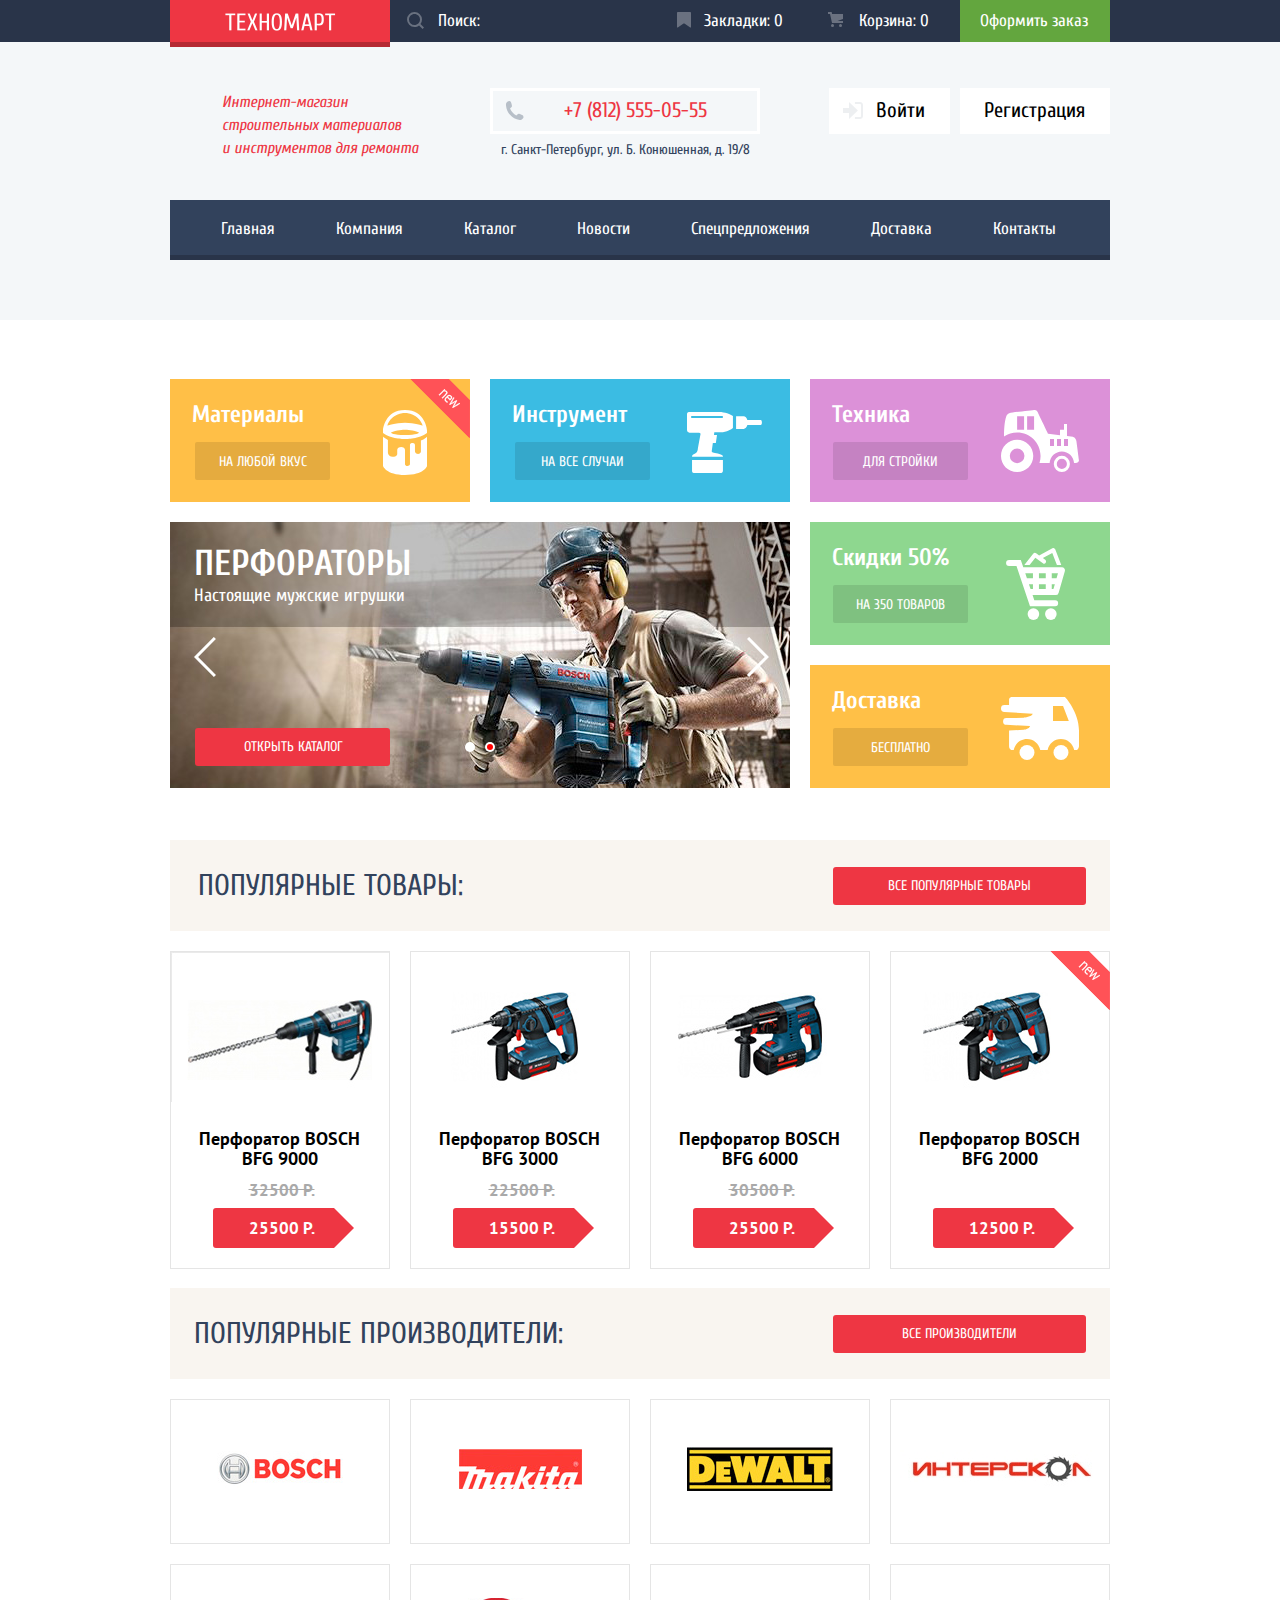
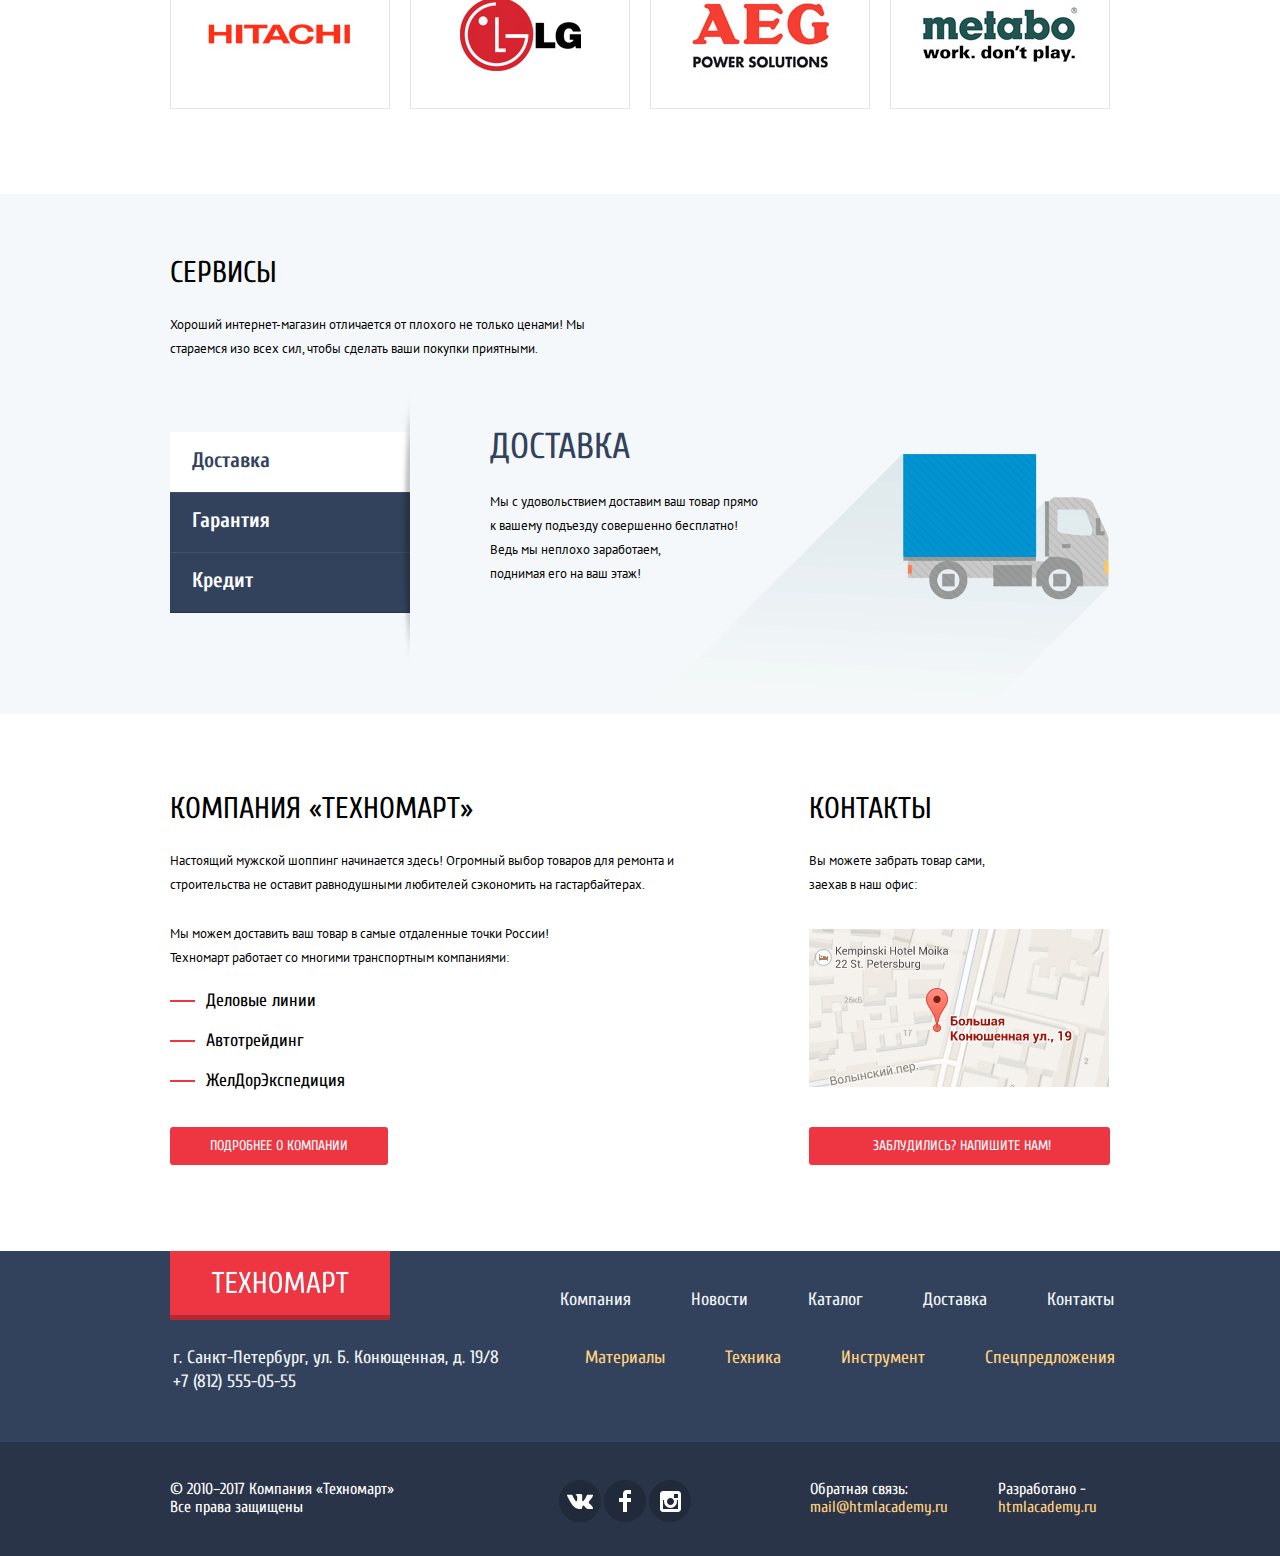
==== index.html @ 649ced9b "Правки замечаний" ====
<!DOCTYPE html>
<html lang="ru">

<head>
    <meta charset="utf-8">
    <title>HTML Academy: Техномарт</title>
    <link href="https://fonts.googleapis.com/css?family=Cuprum:400,400i,700,700i|PT+Sans:400,400i,700,700i&amp;subset=cyrillic" rel="stylesheet">
    <link href="css/normalize.css" rel="stylesheet">
    <link href="css/style.css" rel="stylesheet">
</head>

<body>
    <header class="main-header">
        <div class="control-wrapper">
            <div class="container">
                <div class="header-logo">
                    <a>
                        <img src="img/logo-main.png" width="111" height="18" alt="Логотип магазина Техномарт">
                    </a>
                </div>
                <div class="shopping-control">
                    <form class="search-form" method="get" action="https://echo.htmlacademy.ru">
                        <input type="search" name="search-items" id="search-items" value="Поиск:">
                        <label for="search-items"><span class="visually-hidden">Поиск:</span></label>
                    </form>
                    <a class="bookmarks" href="#">Закладки: <span class="bookmarks-count">0</span></a>
                    <a class="basket" href="#">Корзина: <span class="bookmarks-count">0</span></a>
                    <a class="place-order" href="#">Оформить заказ</a>
                </div>
            </div>
        </div>
        <div class="info-wrapping container">
            <div class="name-site">
                <h1>Интернет-магазин строительных материалов <br> и инструментов для ремонта</h1>
            </div>
            <div class="header-contacts">
                <span class="phone">+7 (812) 555-05-55</span>
                <span class="address">г. Санкт-Петербург, ул. Б. Конюшенная, д. 19/8</span>
            </div>
            <ul class="user-sign-out">
                <li><a class="login-link" href="#">Войти</a></li>
                <li><a class="registration-link" href="#">Регистрация</a></li>
            </ul>
        </div>
        <div class="container">
            <nav class="main-navigation">
                <ul class="main navigation-site">
                    <li><a href="#">Главная</a></li>
                    <li><a href="#">Компания</a></li>
                    <li><a href="inner.html">Каталог</a></li>
                    <li><a href="#">Новости</a></li>
                    <li><a href="#">Спецпредложения</a></li>
                    <li><a href="#">Доставка</a></li>
                    <li><a href="#">Контакты</a></li>
                </ul>

            </nav>
        </div>
    </header>
    <main>
        <div class="container">
            <section class="promo-section">
                <h2 class="visually-hidden">Разделы каталога</h2>

                <ul class="promo-list wrapping-index-0">
                    <li>
                        <ul class="promo-list wrapping-index-1">
                            <li class="promo-item">
                                <div class="flag flag-new"><span class="visually-hidden">Новинка</span></div>
                                <h3>Материалы</h3>
                                <a class="button promo-button" href="#">На любой вкус</a>
                            </li>
                            <li class="promo-item">
                                <h3>Инструмент</h3>
                                <a class="button promo-button" href="#">На все случаи</a>
                            </li>
                            <li class="slider-item">
                                <div class="slider-sign">
                                    <h3>Перфораторы</h3>
                                    <p>Настоящие мужские игрушки</p>
                                </div>
                                <button type="button" class="button-back button-back-arrow"><span class="visually-hidden">Назад</span></button>
                                <button type="button" class="button-next button-next-arrow"><span class="visually-hidden">Вперед</span></button>
                                <button type="button" class="button-back button-back-radio "><span class="visually-hidden">Назад</span></button>
                                <button type="button" class="button-next button-next-radio curent-radio"><span class="visually-hidden">Вперед</span></button>
                                <a class="button common-button" href="inner.html">Открыть каталог</a>
                            </li>
                            <li class="slider-item">
                                <div class="slider-sign">
                                    <h3>Дрели</h3>
                                    <p>Соседям на радость!</p>
                                </div>
                                <button type="button" class="button-back button-back-arrow"><span class="visually-hidden">Назад</span></button>
                                <button type="button" class="button-next button-next-arrow"><span class="visually-hidden">Вперед</span></button>
                                <button type="button" class="button-back button-back-radio curent-radio"><span class="visually-hidden">Назад</span></button>
                                <button type="button" class="button-next button-next-radio"><span class="visually-hidden">Вперед</span></button>
                                <a class="button common-button" href="inner.html">Открыть каталог</a>
                            </li>
                        </ul>
                    </li>
                    <li>
                        <ul class="promo-list wrapping-index-2">
                            <li class="promo-item">
                                <h3>Техника</h3>
                                <a class="button promo-button" href="#">Для стройки</a>
                            </li>
                            <li class="promo-item">
                                <h3>Скидки 50%</h3>
                                <a class="button promo-button" href="#">на 350 товаров</a>
                            </li>
                            <li class="promo-item">
                                <h3>Доставка</h3>
                                <a class="button promo-button" href="#">Бесплатно</a>
                            </li>
                        </ul>
                    </li>
                </ul>
            </section>
            <section class="popular-items">
                <h2 class="visually-hidden">Популярные товары:</h2>
                <div class="popular-index index-product">
                    <h2>Популярные товары:</h2>
                    <a class="button common-button" href="#">Все популярные товары</a>
                </div>
                <ul class="popular-items-list">
                    <li class="product">
                        <div class="product-image">
                            <img src="img/snippet-32961-copy-3.jpg" width="180" height="103" alt="Перфоратор BOSCH BFG 9000">
                        </div>
                        <div class="card-content">
                            <div class="product-tittle">
                                <h3>Перфоратор BOSCH BFG 9000</h3>
                            </div>
                            <div class="product-price price-old">32500 Р.</div>
                            <div class="product-price price-new">25500 Р.</div>
                        </div>
                        <div class="button-select">
                            <a class="product-button button-buy" href="#">Купить</a>
                            <a class="product-button button-bookmark" href="#">В закладки</a>
                        </div>
                    </li>
                    <li class="product">
                        <div class="product-image">
                            <img src="img/snippet-18927-copy-3.jpg" width="127" height="112" alt="Перфоратор BOSCH BFG 3000">
                        </div>
                        <div class="card-content">
                            <div class="product-tittle">
                                <h3>Перфоратор BOSCH BFG 3000</h3>
                            </div>
                            <div class="product-price price-old">22500 Р.</div>
                            <div class="product-price price-new">15500 Р.</div>
                        </div>
                        <div class="button-select">
                            <a class="product-button button-buy" href="#">Купить</a>
                            <a class="product-button button-bookmark" href="#">В закладки</a>
                        </div>
                    </li>
                    <li class="product">
                        <div class="product-image">
                            <img src="img/snippet-945-copy-2.jpg" width="144" height="128" alt="Перфоратор BOSCH BFG 6000">
                        </div>
                        <div class="card-content">
                            <div class="product-tittle">
                                <h3 class="product-tittle">Перфоратор BOSCH BFG 6000</h3>
                            </div>

                            <div class="product-price price-old">30500 Р.</div>
                            <div class="product-price price-new">25500 Р.</div>
                        </div>
                        <div class="button-select">
                            <a class="product-button button-buy" href="#">Купить</a>
                            <a class="product-button button-bookmark" href="#">В закладки</a>
                        </div>
                    </li>
                    <li class="product">
                        <div class="flag flag-new"><span class="visually-hidden">Новинка</span></div>
                        <div class="product-image">
                            <img src="img/snippet-18927-copy-2.jpg" width="127" height="112" alt="Перфоратор BOSCH BFG 2000">
                        </div>
                        <div class="card-content">
                            <div class="product-tittle">
                                <h3>Перфоратор BOSCH BFG 2000</h3>
                            </div>

                            <div class="product-price price-old"></div>
                            <div class="product-price price-new"> 12500 Р.</div>
                        </div>
                        <div class="button-select">
                            <a class="product-button button-buy" href="#">Купить</a>
                            <a class="product-button button-bookmark" href="#">В закладки</a>
                        </div>
                    </li>
                </ul>
            </section>
            <section class="popular-producers">
                <h2 class="visually-hidden">Популярные производители:</h2>
                <div class="popular-index index-producers">
                    <h2>Популярные производители:</h2>
                    <a class="button common-button" href="#">Все производители</a>
                </div>
                <ul class="popular-producers-card">
                    <li class="producers">
                        <a href="#">
                            <img src="img/bosch.jpg" width="126" height="37" alt="BOSCH">
                        </a>
                    </li>
                    <li class="producers">
                        <a href="#">
                            <img src="img/makita.jpg" width="123" height="40" alt="Makita">
                        </a>
                    </li>
                    <li class="producers">
                        <a href="#">
                            <img src="img/dewalt.jpg" width="146" height="44" alt="DeWalt">
                        </a>
                    </li>
                    <li class="producers">
                        <a href="#">
                            <img src="img/interskol.jpg" width="200" height="38" alt="интерскол">
                        </a>
                    </li>
                    <li class="producers">
                        <a href="#">
                            <img src="img/hitachi.jpg" width="169" height="31" alt="HITACHI">
                        </a>
                    </li>
                    <li class="producers">
                        <a href="#">
                            <img src="img/lg.jpg" width="121" height="73" alt="LG">
                        </a>
                    </li>
                    <li class="producers">
                        <a href="#">
                            <img src="img/aeg.jpg" width="151" height="96" alt="AEG">
                        </a>
                    </li>
                    <li class="producers">
                        <a href="#">
                            <img src="img/metabo.jpg" width="204" height="69" alt="Metabo">
                        </a>
                    </li>
                </ul>
            </section>
        </div>

        <section class="service">
            <div class="container">
                <div class="service-wrapper">
                    <h2>СЕРВИСЫ</h2>
                    <p>Хороший интернет-магазин отличается от плохого не только ценами! Мы стараемся изо всех сил, чтобы сделать ваши покупки приятными.</p>
                </div>
                <div class="slider-service">
                    <div class="slider-button">
                        <button type="button" class="button-service active-button">Доставка</button>
                        <button type="button" class="button-service">Гарантия</button>
                        <button type="button" class="button-service">Кредит</button>
                    </div>
                    <ul class="slider-list">
                        <li>
                            <div class="slider-list-info">
                                <h3>Доставка</h3>
                                <p>Мы с удовольствием доставим ваш товар прямо <br> к вашему подъезду совершенно бесплатно! Ведь мы неплохо заработаем,<br> поднимая его на ваш этаж!</p>
                            </div>
                        </li>
                        <li>
                            <div class="slider-list-info">
                                <h3>Гарантия</h3>
                                <p>Если купленный у нас товар поломается или заискрит,<br> а также в случае пожара, спровоцированного его возгаранием, вы всегда можете быть уверены в нашей гарантии. Мы обменяем сгоревший товар на новый. <br>Дом уж восстановите
                                    как-нибудь сами.
                                </p>
                            </div>
                        </li>
                        <li>
                            <div class="slider-list-info">
                                <h3>Кредит</h3>
                                <p>Залезть в долговую яму стало проще!<br> Кредитные консультанты придут вам на помощь.</p>
                                <button type="button" class="button-submit">Отправить заявку</button>
                            </div>
                        </li>
                    </ul>
                </div>
            </div>
        </section>

        <section class="information">
            <div class="container">
                <div class="about-us">
                    <h2>КОМПАНИЯ «Техномарт»</h2>
                    <p>Настоящий мужской шоппинг начинается здесь! Огромный выбор товаров для ремонта и строительства не оставит равнодушными любителей сэкономить на гастарбайтерах.
                        <p>Мы можем доставить ваш товар в самые отдаленные точки России!</p>
                        <p>Техномарт работает со многими транспортным компаниями:</p>
                        <ul>
                            <li>Деловые линии</li>
                            <li>Автотрейдинг</li>
                            <li>ЖелДорЭкспедиция</li>
                        </ul>
                        <a class="button common-button" href="#">Подробнее о компании</a>
                </div>
                <div class="contacts">
                    <h2>КОНТАКТЫ</h2>
                    <p>Вы можете забрать товар сами, заехав в наш офис:
                    </p>
                    <div class="map">
                        <a class="button-map" href="https://yandex.ru/map-widget/v1/-/CBue7DSJ1C">
                            <img src="img/map.jpg" width="300" height="158" alt="Карта с офисом по адресу  ул. Б. Конющенная, д.19/8">
                        </a>
                    </div>
                    <a class="button common-button find-us" href="writeus.html">Заблудились? Напишите нам!</a>
                </div>
            </div>
        </section>
    </main>
    <footer>
        <div class="footer-up">
            <div class="container">
                <div class="footer-logo">
                    <img src="img/logo-footer.png" width="138" height="23" alt="Логотип магазина Техномарт">
                </div>
                <div class="footer-contacts">
                    <p>г. Санкт-Петербург, ул. Б. Конющенная, д. 19/8 </p>
                    <p> +7 (812) 555-05-55</p>
                </div>
                <nav class="footer-navigation">
                    <ul class="site-nav">
                        <li><a href="#">Компания</a></li>
                        <li><a href="#">Новости</a></li>
                        <li><a href="inner.html">Каталог</a></li>
                        <li><a href="#">Доставка</a></li>
                        <li><a href="#">Контакты</a></li>
                    </ul>
                    <ul class="catalog-nav">
                        <li><a href="#">Материалы</a></li>
                        <li><a href="#">Техника</a></li>
                        <li><a href="#">Инструмент</a></li>
                        <li><a href="#">Спецпредложения</a></li>
                    </ul>
                </nav>
            </div>
        </div>
        <div class="footer-down">
            <div class="container">
                <div class="footer-copyright">
                    <p>© 2010–2017 Компания «Техномарт»</p>
                    <p> Все права защищены</p>
                </div>
                <div class="footer-social">
                    <ul>
                        <li><a class="social-button" href="#"><span class="visually-hidden">Вконтакте</span>
                          <svg xmlns="http://www.w3.org/2000/svg" width="26" height="15"><path fill="#FFF" d="M16.138 11.51c.956-.309 2.18 2.04 3.483 2.939.978.681 1.727.534 1.727.534l3.473-.05s1.815-.112.957-1.554c-.071-.12-.503-1.069-2.585-3.022-2.177-2.043-1.882-1.712.739-5.244 1.597-2.153 2.236-3.468 2.036-4.028-.192-.539-1.365-.399-1.365-.399L20.69.713c-.381.001-.704.119-.851.515-.003.004-.621 1.666-1.445 3.079-1.741 2.989-2.436 3.148-2.724 2.961-.661-.433-.494-1.737-.494-2.664 0-2.897.432-4.105-.846-4.417-.427-.104-.739-.172-1.828-.182-1.392-.021-2.574 0-3.244.329-.445.223-.786.712-.579.74.26.035.843.16 1.155.586.401.552.389 1.789.389 1.789s.229 3.411-.54 3.834c-.528.29-1.25-.302-2.803-3.016-.793-1.388-1.392-2.922-1.392-2.922s-.116-.285-.326-.441c-.25-.185-.6-.244-.6-.244L.848.684S.29.7.085.946c-.182.218-.015.668-.015.668s2.909 6.881 6.203 10.347c3.02 3.182 6.452 2.971 6.452 2.971h1.555s.469-.054.709-.312c.224-.24.214-.691.214-.691s-.031-2.109.935-2.419z"/></svg>
                        </a></li>
                        <li><a class="social-button" href="#"><span class="visually-hidden">Фейсбук</span>
                          <svg xmlns="http://www.w3.org/2000/svg" width="12" height="22"><path fill="#FFF" d="M12 4V0H8a4 4 0 0 0-4 4v4H0v4h4v10h4V12h4V8H8V4h4z"/></svg>
                        </a></li>
                        <li><a class="social-button" href="#"><span class="visually-hidden">Инстаграм</span>
                          <svg xmlns="http://www.w3.org/2000/svg" width="21" height="21"><path fill="#FFF" d="M18 0H3C1.35 0 0 1.35 0 3v15c0 1.65 1.35 3 3 3h15c1.65 0 3-1.35 3-3V3c0-1.65-1.35-3-3-3zm-7.5 7c1.93 0 3.5 1.57 3.5 3.5S12.43 14 10.5 14 7 12.43 7 10.5 8.57 7 10.5 7zM18 18H3V9h1.181A6.504 6.504 0 0 0 4 10.5a6.5 6.5 0 1 0 13 0 6.45 6.45 0 0 0-.181-1.5H18v9zm0-11h-4V3h4v4z"/></svg>
                        </a></li>
                    </ul>
                </div>
                <p class="feedback">
                    <span>Обратная связь:</span>
                    <a class="link" href="">mail@htmlacademy.ru</a>
                </p>
                <p class="author">
                    <span>Разработано - </span>
                    <a class="link" href="https://htmlacademy.ru/intensive/htmlcss">htmlacademy.ru</a>
                </p>
            </div>
        </div>
    </footer>
    <section class="modal modal-writeus">
        <div class="form-container">
            <h2 class="visually-hidden">Форма для обратной связи</h2>
            <form action="https://echo.htmlacademy.ru" method="get" class="feedback-form">
                <div class="feedback-item-input">
                    <label for="username">Ваше имя:</label>
                    <input type="text" class="username" id="username" name="name" placeholder="Имя Фамилия" required>
                </div>
                <div class="feedback-item">
                    <label for="email">Ваш e-mail</label>
                    <input type="email" class="email" id="email" name="e-mail" placeholder="email@example.com" required>
                </div>
                <div class="feedback-item-textarea">
                    <label for="letter">Текст письма</label>
                    <textarea cols="68" rows="5" class="letter" id="letter" name="feedback" placeholder="В свободной форме" required></textarea>
                </div>
                <button type="submit" class="button-submit">Отправить</button>
            </form>
        </div>

        <button class="modal-close" type="button"><span class="visually-hidden">Закрыть</span></button>
    </section>
    <section class="modal modal-map">
        <h2 class="visually-hidden">Подробная карта как до нас добраться</h2>
        <iframe src="https://yandex.ru/map-widget/v1/-/CBue7DSJ1C" width="940" height="446"></iframe>
        <!-- <img src="img/big_map.jpg" width="940" height="446" alt="Наш адрес г. Санкт-Петербург, ул. Б. Конюшенная, д. 19/8 на карте"> -->
        <button class="modal-close" type="button"><span class="visually-hidden">Закрыть</span></button>
    </section>
    <section class="modal modal-putitem">
        <div class="paragraph-wrapping">
            <h2 class="visually-hidden">Добавление товара в корзину</h2>
            <p>Товар добавлен в корзину!</p>
        </div>
        <div class="button-area">
            <a class="button common-button">Оформить заказ</a>
            <button type="button" class="return-button">Продолжить покупки</button>
        </div>
        <button class="modal-close" type="button"><span class="visually-hidden">Закрыть</span></button>
    </section>
    <script src="js/popap-script.js"></script>
</body>

</html>
---- css/style.css ----
html,
body {
    min-width: 960px;
}

body {
    font-family: "Cuprum", "PT Sans", sans-serif;
    font-weight: normal;
    margin: 0;
    padding: 0;
    text-transform: none;
    color: rgb(0, 0, 0);
    background-color: rgb(255, 255, 255);
}

a {
    text-decoration: none;
}

img {
    width: 100%;
    height: auto;
}

.visually-hidden:not(:focus):not(:active),
input[type="checkbox"].visually-hidden,
input[type="radio"].visually-hidden {
    position: absolute;
    overflow: hidden;
    clip: rect(0 0 0 0);
    width: 1px;
    height: 1px;
    margin: -1px;
    padding: 0;
    white-space: nowrap;
    border: 0;
    -webkit-clip-path: inset(100%);
    clip-path: inset(100%);
}

*,
*::before,
*::after {
    -webkit-box-sizing: inherit;
    box-sizing: inherit;
}

html {
    -webkit-box-sizing: border-box;
    box-sizing: border-box;
}

.header-logo {
    position: absolute;
    top: 0;
    left: 10px;
    display: block;
    max-width: 220px;
}

.header-logo a {
    display: block;
    padding-top: 13px;
    padding-right: 54px;
    padding-bottom: 12px;
    padding-left: 55px;
    background-color: rgb(238, 54, 67);
    -webkit-box-shadow: inset 0 -5px 0 0 rgba(0, 0, 0, 0.24);
    box-shadow: inset 0 -5px 0 0 rgba(0, 0, 0, 0.24);
}

.header-logo img {
    width: 111px;
    height: 18px;
}

.inner-page .header-logo a:hover {
    background-color: rgb(202, 44, 55);
}

.inner-page .header-logo a:active {
    background-color: rgb(186, 39, 50);
}

.main-header {
    display: -webkit-box;
    display: -ms-flexbox;
    display: flex;
    flex-direction: column;
    margin-bottom: 59px;
    background-color: rgb(244, 247, 249);
    -webkit-box-orient: vertical;
    -webkit-box-direction: normal;
    -ms-flex-direction: column;
    -webkit-box-align: center;
    -ms-flex-align: center;
    align-items: center;
}

.inner-page .main-header {
    margin-bottom: 19px;
}

.promo-button {
    font-family: Cuprum, "Segoe UI", sans-serif;
    font-size: 14px;
    font-weight: normal;
    font-style: normal;
    font-stretch: normal;
    line-height: 18px;
    display: block;
    width: 135px;
    margin-bottom: 22px;
    margin-left: 25px;
    padding-top: 11px;
    padding-bottom: 9px;
    text-align: center;
    letter-spacing: normal;
    text-transform: uppercase;
    color: rgb(255, 255, 255);
    border-radius: 2px;
    background-color: rgba(0, 0, 0, 0.1);
}

.wrapping-index-2 .promo-button {
    margin-left: 23px;
}

.promo-button:hover,
.promo-button:focus {
    background-color: rgba(0, 0, 0, 0.2);
}

.promo-button:active {
    background-color: rgba(0, 0, 0, 0.3);
}

.common-button,
.button-submit {
    font-family: Cuprum, "Segoe UI", sans-serif;
    font-size: 14px;
    font-weight: normal;
    font-style: normal;
    font-stretch: normal;
    line-height: 18px;
    display: block;
    padding: 10px 40px;
    cursor: pointer;
    text-align: center;
    letter-spacing: normal;
    text-transform: uppercase;
    color: rgb(255, 255, 255);
    border: none;
    border-radius: 3px;
    background-color: rgb(238, 54, 67);
}

.contacts .common-button {
    padding-right: 40px;
    padding-left: 45px;
}

.common-button:hover,
.common-button:focus,
.button-submit:hover,
.button-submit:focus {
    background-color: rgb(202, 44, 55);
}

.common-button:active,
.button-submit:active {
    background-color: rgb(186, 39, 50);
}

.button-select {
    position: absolute;
    z-index: 10;
    top: 0;
    left: 0;
    width: 218px;
    height: 164px;
    padding-top: 43px;
    padding-bottom: 37px;
    cursor: pointer;
    background-color: rgba(255, 255, 255, 0.9);
}

.product-button {
    font-family: Cuprum, "Segoe UI", sans-serif;
    font-size: 14px;
    font-weight: normal;
    line-height: 18px;
    display: block;
    -webkit-box-sizing: border-box;
    box-sizing: border-box;
    width: 135px;
    margin: 0 auto;
    margin-bottom: 7px;
    text-transform: uppercase;
    border-radius: 3px;
}

.button-bookmark {
    padding: 7px 0;
    color: rgb(50, 66, 92);
    border: 3px solid rgb(99, 166, 62);
    background-color: rgb(255, 255, 255);
}

.button-buy {
    position: relative;
    padding-top: 11px;
    padding-bottom: 10px;
    color: rgb(255, 255, 2555);
    background-color: rgb(99, 166, 62);
    -webkit-box-shadow: inset 0 -3px 0 rgb(54, 115, 21);
    box-shadow: inset 0 -3px 0 rgb(54, 115, 21);
}

.button-buy::after {
    position: absolute;
    top: 11px;
    left: 12px;
    width: 16px;
    height: 16px;
    content: "";
    opacity: 0.3;
    background-image: url("../img/cart-icon.svg");
    background-repeat: no-repeat;
    background-position: 0 0;
}

.button-buy:hover::after,
.button-buy:active::after {
    opacity: 1;
}

.product .button-select {
    display: none;
}

.product:hover .button-select {
    display: block;
}

.product:hover {
    border: none;
    -webkit-box-shadow: 0 10px 25px 0 rgba(41, 52, 73, 0.5);
    box-shadow: 0 10px 25px 0 rgba(41, 52, 73, 0.5);
}

.button-buy:hover {
    background-color: rgb(95, 187, 45);
}

.button-buy:active {
    border: none;
    background-color: #518534;
}

.button-bookmark:hover {
    border: 3px solid rgb(50, 66, 92);
}

.button-bookmark:active {
    opacity: 0.3;
    border: 3px solid rgb(50, 66, 92);
}

.control-wrapper {
    width: 100%;
    margin-bottom: 46px;
    background-color: rgb(41, 52, 73);
}

.container {
    -webkit-box-sizing: content-box;
    box-sizing: content-box;
    width: 940px;
    margin: 0 auto;
    padding: 0 10px;
}

.control-wrapper .container {
    position: relative;
    display: -webkit-box;
    display: -ms-flexbox;
    display: flex;
}

.shopping-control {
    font-family: Cuprum, "Segoe UI", sans-serif;
    font-size: 17px;
    font-weight: normal;
    font-style: normal;
    font-stretch: normal;
    line-height: 18px;
    display: -webkit-box;
    display: -ms-flexbox;
    display: flex;
    width: 720px;
    margin-left: 220px;
    text-align: left;
    color: rgb(255, 255, 255);
    background-color: rgb(41, 52, 73);
    -ms-flex-wrap: wrap;
    flex-wrap: wrap;
    -webkit-box-pack: end;
    -ms-flex-pack: end;
    justify-content: flex-end;
}

.search-form {
    width: 270px;
}

.search-form input[type="search"] {
    font: inherit;
    -webkit-box-sizing: border-box;
    box-sizing: border-box;
    width: 100%;
    padding-top: 12px;
    padding-right: 3px;
    padding-bottom: 12px;
    padding-left: 48px;
    color: rgb(255, 255, 255);
    border: none;
    outline: none;
    background-color: rgb(41, 52, 73);
    background-image: url("../img/icon-search.svg");
    background-repeat: no-repeat;
    background-position: 17px 12px;
}

.shopping-control a {
    display: block;
    -webkit-box-sizing: border-box;
    box-sizing: border-box;
    width: 150px;
    padding-top: 12px;
    padding-bottom: 12px;
    color: rgb(255, 255, 255);
    outline: none;
}

.bookmarks {
    position: relative;
    padding-left: 44px;
}

.bookmarks::before {
    position: absolute;
    top: 12px;
    left: 17px;
    width: 15px;
    height: 17px;
    content: "";
    opacity: 0.3;
    background-image: url("../img/icon-bookmark.svg");
    background-repeat: no-repeat;
    background-position: 0 0;
    background-color: rgb(41, 52, 73);
}

.basket {
    position: relative;
    padding-left: 49px;
}

.inner-page .basket {
    background-color: rgb(238, 54, 67);
}

.basket::before {
    position: absolute;
    top: 12px;
    left: 18px;
    width: 16px;
    height: 16px;
    content: "";
    opacity: 0.3;
    background-image: url("../img/cart-icon.svg");
    background-repeat: no-repeat;
    background-position: 0 0;
}

.bookmarks:hover::before,
.bookmarks:focus::before,
.basket:hover::before,
.basket:focus::before {
    opacity: 1;
}

.bookmarks:active::before,
.basket:active::before {
    opacity: 0.5;
}

.place-order {
    padding-left: 20px;
}

.bookmarks:hover,
.basket:hover,
.search-form input[type="search"]:hover {
    background-color: rgb(33, 42, 58);
}

input[type="search"]:hover {
    background-image: url("../img/icon-search-focus.svg");
}

.bookmarks:active,
.basket:active {
    color: rgba(255, 255, 255, 0.5);
    background-color: rgb(22, 29, 41);
}

.search-form input[type="search"]:focus {
    color: rgb(0, 0, 0);
    background-color: rgb(255, 255, 255);
    background-image: url("../img/icon-search-red.svg");
}

.place-order {
    background-color: rgb(99, 166, 62);
}

.place-order:hover,
.place-order:focus {
    background-color: rgb(95, 187, 45);
}

.place-order:active {
    color: rgba(255, 255, 255, 0.5);
    background-color: rgb(81, 133, 52);
}

.info-wrapping {
    display: -webkit-box;
    display: -ms-flexbox;
    display: flex;
    margin-bottom: 38px;
    -ms-flex-wrap: wrap;
    flex-wrap: wrap;
}

.name-site {
    width: 197px;
    margin-top: 3px;
    margin-right: 71px;
    margin-left: 52px;
}

.name-site h1 {
    font-family: Cuprum, "Segoe UI", sans-serif;
    font-size: 16px;
    font-weight: normal;
    font-style: italic;
    font-stretch: normal;
    line-height: 23px;
    margin: 0;
    text-align: left;
    letter-spacing: normal;
    color: rgb(238, 54, 67);
}

.header-contacts {
    display: -webkit-box;
    display: -ms-flexbox;
    display: flex;
    flex-direction: column;
    width: 270px;
    margin-right: 69px;
    -webkit-box-orient: vertical;
    -webkit-box-direction: normal;
    -ms-flex-direction: column;
}

.inner-page .header-contacts {
    margin-right: 51px;
}

.header-contacts .phone {
    font-family: Cuprum, "Segoe UI", sans-serif;
    font-size: 21px;
    font-weight: normal;
    font-style: normal;
    font-stretch: normal;
    line-height: 21px;
    position: relative;
    -webkit-box-sizing: border-box;
    box-sizing: border-box;
    width: 100%;
    margin-bottom: 4px;
    padding-top: 9px;
    padding-bottom: 10px;
    padding-left: 71px;
    text-align: left;
    letter-spacing: normal;
    color: rgb(238, 54, 67);
    border: solid 3px rgb(255, 255, 255);
}

.header-contacts .phone::before {
    position: absolute;
    top: 10px;
    left: 12px;
    width: 20px;
    height: 20px;
    content: "";
    background-image: url("../img/icon-phone.svg");
    background-repeat: no-repeat;
    background-position: 0 0;
}

.header-contacts .address {
    font-family: Cuprum, "Segoe UI", sans-serif;
    font-size: 14px;
    font-weight: normal;
    font-style: normal;
    font-stretch: normal;
    line-height: 24px;
    text-align: center;
    letter-spacing: normal;
    color: rgb(50, 66, 92);
}

.user-sign-out,
.navigation-site,
.user-sign-in,
.user-control {
    margin: 0;
    padding: 0;
    list-style: none;
}

.user-sign-out {
    display: -webkit-box;
    display: -ms-flexbox;
    display: flex;
    width: 281px;
    -ms-flex-wrap: wrap;
    flex-wrap: wrap;
    -webkit-box-align: start;
    -ms-flex-align: start;
    align-items: flex-start;
    -webkit-box-pack: justify;
    -ms-flex-pack: justify;
    justify-content: space-between;
}

.login-link {
    position: relative;
    -webkit-box-sizing: border-box;
    box-sizing: border-box;
    width: 121px;
    padding-top: 12px;
    padding-bottom: 13px;
    padding-left: 47px;
}

.login-link::before {
    position: absolute;
    top: 14px;
    left: 14px;
    width: 21px;
    height: 18px;
    content: "";
    background-image: url("../img/icon-login.svg");
    background-color: rgb(255, 255, 255);
    background-repeat: no-repeat;
    background-position: 0 0;
}

.registration-link {
    -webkit-box-sizing: border-box;
    box-sizing: border-box;
    width: 150px;
    padding-top: 12px;
    padding-bottom: 13px;
    padding-left: 24px;
}

.user-sign-in {
    position: relative;
    display: -webkit-box;
    display: -ms-flexbox;
    display: flex;
    width: 299px;
    margin-bottom: 7px;
    background-color: rgb(255, 255, 255);
    -ms-flex-wrap: wrap;
    flex-wrap: wrap;
    -webkit-box-pack: justify;
    -ms-flex-pack: justify;
    justify-content: space-between;
}

.user-sign-in li:first-child {
    width: 250px;
}

.user-sign-in li:last-child {
    width: 22px;
    margin-right: 9px;
    -ms-flex-item-align: center;
    -ms-grid-row-align: center;
    align-self: center;
}

.user-link {
    position: relative;
    padding-top: 12px;
    padding-bottom: 12px;
    padding-left: 46px;
}

.user-link::before {
    position: absolute;
    top: 13px;
    left: 13px;
    width: 21px;
    height: 19px;
    content: "";
    background-image: url("../img/icon-user.svg");
    background-color: rgb(255, 255, 255);
    background-repeat: no-repeat;
    background-position: 0 0;
}

.exit-link {
    width: 21px;
    height: 18px;
}

.exit-link svg {
    fill: rgb(197, 197, 197);
}

.exit-link:hover svg,
.exit-link:focus svg {
    fill: rgb(50, 66, 92);
}

.exit-link:active svg {
    fill: rgb(197, 197, 197);
}

.user-control {
    display: -webkit-box;
    display: -ms-flexbox;
    display: flex;
    width: 299px;
    -ms-flex-wrap: wrap;
    flex-wrap: wrap;
}

.user-control li:last-child {
    padding-left: 3px;
    list-style: disc;
}

.control-order {
    margin-right: 29px;
    margin-left: 17px;
}

.user-sign-out a,
.user-sign-in a {
    font-family: Cuprum, "Segoe UI", sans-serif;
    font-size: 21px;
    font-weight: normal;
    font-style: normal;
    font-stretch: normal;
    line-height: 21px;
    display: block;
    text-align: left;
    letter-spacing: normal;
    color: rgb(0, 0, 0);
    background-color: rgb(255, 255, 255);
    outline: none;
}

.user-sign-out a:hover,
.user-sign-out a:focus
{
    color: rgb(238, 54, 67);
}

.user-sign-out a:hover::before,
.user-sign-out a:focus::before{
    background-image: url("../img/icon-login-blue.svg");
}

.user-sign-in a:hover::before,
.user-sign-in a:focus::before{
    background-image: url("../img/icon-user-blue.svg");
}

.user-sign-out a:active,
.user-sign-in a:active {
    color: rgba(0, 0, 0, 0.3);
}

.user-sign-out a:active::before {
    background-image: url("../img/icon-login.svg");
}

.user-sign-in a:active::before {
    background-image: url("../img/icon-user.svg");
}

.navigation-site {
    display: -webkit-box;
    display: -ms-flexbox;
    display: flex;
    width: 940px;
    -ms-flex-pack: distribute;
    justify-content: space-around;
    -ms-flex-wrap: wrap;
    flex-wrap: wrap;
}

.navigation-site li:first-child {
    margin-left: auto;
}

.navigation-site li:last-child {
    margin-right: auto;
}

.navigation-site a,
.catalog-navigation a {
    font-family: Cuprum, "Segoe UI", sans-serif;
    font-size: 17px;
    font-weight: normal;
    font-style: normal;
    font-stretch: normal;
    line-height: 17px;
    display: block;
    margin-right: 0;
    padding-top: 20px;
    padding-right: 32px;
    padding-bottom: 23px;
    padding-left: 29px;
    text-align: left;
    letter-spacing: normal;
    color: rgb(255, 255, 255);
}

.navigation-site a:hover,
.navigation-site a:focus {
    background-color: rgb(41, 52, 73);
}

.navigation-site a:active {
    color: rgba(255, 255, 255, 0.5);
    background-color: rgb(29, 39, 57);
}

.main-navigation {
    margin-bottom: 60px;
    background-color: rgb(50, 66, 92);
    -webkit-box-shadow: inset 0 -5px 0 rgb(41, 52, 73);
    box-shadow: inset 0 -5px 0 rgb(41, 52, 73);
}

.inner-main .container {
    margin-bottom: 60px;
}

.about-product .container {
    margin-bottom: 0;
    background-color: rgb(244, 247, 249);
}

.breadcrumbs {
    display: -webkit-box;
    display: -ms-flexbox;
    display: flex;
    margin: 0;
    margin-bottom: 22px;
    padding: 0;
    list-style: none;
    -ms-flex-wrap: wrap;
    flex-wrap: wrap;
    -webkit-box-pack: start;
    -ms-flex-pack: start;
    justify-content: flex-start;
}

.breadcrumbs li {
    position: relative;
    margin-right: 40px;
}

.breadcrumbs li:last-child {
    margin-right: 0;
}

.breadcrumbs a,
.breadcrumbs p {
    font-family: "PT Sans", Verdana, sans-serif;
    font-size: 13px;
    font-weight: normal;
    font-style: normal;
    font-stretch: normal;
    line-height: 18px;
    text-align: left;
    letter-spacing: normal;
    text-transform: uppercase;
    color: rgb(0, 0, 0);
}

.breadcrumbs p {
    margin: 0;
    padding: 0;
}

.breadcrumbs li::after {
    position: absolute;
    top: 2px;
    right: -25px;
    width: 9px;
    height: 13px;
    content: "";
    background-image: url("../img/icon-right-small.svg");
    background-color: rgb(255, 255, 255);
}

.curent-breadcrumb:after {
    display: none;
}

.wrapping-filter-list {
    display: -webkit-box;
    display: -ms-flexbox;
    display: flex;
    flex-direction: column;
    -webkit-box-sizing: border-box;
    box-sizing: border-box;
    width: 220px;
    -webkit-box-pack: start;
    -ms-flex-pack: start;
    justify-content: flex-start;
    -webkit-box-orient: vertical;
    -webkit-box-direction: normal;
    -ms-flex-direction: column;
}

.filter-index {
    width: 220px;
    margin-bottom: 10px;
}

.filter-index,
.sort-list {
    background-color: rgb(247, 243, 236);
}

.sort-list {
    margin-bottom: 20px;
}

.catalog-index {
    background-color: rgb(242, 246, 248);
}

.page-tittle {
    font-family: Cuprum, "Segoe UI", sans-serif;
    font-size: 30px;
    font-weight: normal;
    font-style: normal;
    font-stretch: normal;
    line-height: 30px;
    margin: 0;
    margin-bottom: 20px;
    padding: 0;
    padding-top: 29px;
    padding-bottom: 30px;
    padding-left: 28px;
    text-align: left;
    letter-spacing: normal;
    text-transform: uppercase;
    color: rgb(50, 66, 92);
}

.catalog-wrapping {
    display: -webkit-box;
    display: -ms-flexbox;
    display: flex;
    -webkit-box-pack: justify;
    -ms-flex-pack: justify;
    justify-content: space-between;
}

.catalog-columns {
    width: 700px;
}

.filters-list {
    width: 222px;
}

.filter {
    display: -webkit-box;
    display: -ms-flexbox;
    display: flex;
    flex-direction: column;
    -webkit-box-orient: vertical;
    -webkit-box-direction: normal;
    -ms-flex-direction: column;
}

.sort-list {
    display: -webkit-box;
    display: -ms-flexbox;
    display: flex;
    width: 700px;
    -ms-flex-wrap: wrap;
    flex-wrap: wrap;
}

.sort-item {
    display: -webkit-box;
    display: -ms-flexbox;
    display: flex;
    width: 354px;
    margin: 0;
    margin-right: 46px;
    padding: 0;
    padding-top: 8px;
    padding-bottom: 12px;
    list-style: none;
    -ms-flex-wrap: wrap;
    flex-wrap: wrap;
    -webkit-box-pack: justify;
    -ms-flex-pack: justify;
    justify-content: space-between;
}

.filter-index h3,
.sort-list h3 {
    font-family: "PT Sans", Verdana, sans-serif;
    font-size: 13px;
    font-weight: normal;
    font-stretch: normal;
    line-height: 18px;
    margin: 0;
    padding: 0;
    padding-top: 9px;
    padding-bottom: 11px;
    padding-left: 19px;
    text-align: left;
    letter-spacing: normal;
    text-transform: uppercase;
    color: rgb(0, 0, 0);
}

.sort-list h3 {
    margin-right: 140px;
}

.filter fieldset {
    margin: 0;
    margin-bottom: 16px;
    padding: 0;
    border: none;
    border-bottom: 1px solid #c5c5c5;
}

.filter fieldset:last-of-type {
    margin-bottom: 57px;
    border-bottom: 0;
}

.filter legend {
    font-family: "PT Sans", Verdana, sans-serif;
    font-size: 17px;
    font-weight: bold;
    font-style: normal;
    font-stretch: normal;
    line-height: 30px;
    text-align: left;
    letter-spacing: normal;
    text-transform: uppercase;
}

.filter ul {
    font-family: "PT Sans", Verdana, sans-serif;
    font-size: 15px;
    font-weight: normal;
    font-style: normal;
    font-stretch: normal;
    line-height: 20px;
    margin: 0;
    margin-bottom: 22px;
    padding: 0;
    list-style: none;
    text-align: left;
    text-transform: uppercase;
    color: rgb(0, 0, 0);
}

.filter legend {
    margin-bottom: 14px;
}

.price-controls {
    display: -webkit-box;
    display: -ms-flexbox;
    display: flex;
    width: 220px;
    margin: 0;
    margin-bottom: 25px;
    padding: 0;
    -webkit-box-pack: justify;
    -ms-flex-pack: justify;
    justify-content: space-between;
    -webkit-box-align: center;
    -ms-flex-align: center;
    align-items: center;
}

.price-controls input {
    -webkit-box-sizing: border-box;
    box-sizing: border-box;
    width: 95px;
    padding-top: 7px;
    padding-right: 10px;
    padding-bottom: 11px;
    padding-left: 14px;
    text-align: center;
    border: none;
    outline: none;
    background-color: rgb(247, 243, 236);
}

.filter-option {
    margin-bottom: 20px;
    padding-left: 35px;
}

.filter-brand li:last-child {
    margin-bottom: 0;
}

.filter-option label {
    position: relative;
    display: block;
    cursor: pointer;
    -webkit-user-select: none;
    -moz-user-select: none;
    -ms-user-select: none;
    user-select: none;
}

.range-wrapping {
    -webkit-box-sizing: border-box;
    box-sizing: border-box;
    width: 220px;
    margin-bottom: 9px;
    padding-top: 40px;
    padding-right: 20px;
    padding-bottom: 39px;
    padding-left: 20px;
    background-color: rgb(247, 243, 236);
}

.range-controls {
    position: relative;
}

.range-controls .scale {
    width: 180px;
    height: 2px;
    background-color: rgb(215, 220, 222);
}

.range-controls .bar {
    width: 80%;
    height: 2px;
    background-color: rgb(0, 204, 115);
}

.range-toggle {
    position: absolute;
    top: -9px;
    width: 22px;
    height: 22px;
    cursor: pointer;
    background-image: url("../img/filter-button.svg");
    background-repeat: no-repeat;
    background-position: 0 0;
}

.range-toggle-min {
    left: 0;
}

.range-toggle-max {
    left: 78%;
}

.filter-input-checkbox+label::before {
    position: absolute;
    top: -2px;
    left: -35px;
    width: 23px;
    height: 23px;
    content: "";
    background-image: url("../img/checkbox-off.svg");
    background-repeat: no-repeat;
    background-position: 0 0;
}

.filter-input-checkbox:hover+label::before,
.filter-input-checkbox:focus+label::before
{
    background-image: url("../img/checkbox-off-focus.svg");
}

.filter-input-checkbox:checked+label::before {
    position: absolute;
    top: -2px;
    left: -35px;
    width: 27px;
    height: 23px;
    content: "";
    background-image: url("../img/checkbox-on.svg");
}

.filter-input-checkbox:checked::hover+label::before,
.filter-input-checkbox:checked::focus+label::before{
    background-image: url("../img/checkbox-on-focus.svg");
}

.filter-input-checkbox:disabled+label {
    color: rgba(0, 0, 0, 0.4);
}

.filter-input-checkbox:disabled+label::before {
    background-image: url("../img/checkbox-off-dis.svg");
}

.filter-input-radio+label::before {
    position: absolute;
    top: -2px;
    left: -36px;
    width: 25px;
    height: 25px;
    content: "";
    background-image: url("../img/radio-off.svg");
    background-repeat: no-repeat;
    background-position: 0 0;
}

.filter-input-radio:checked+label::before {
    background-image: url("../img/radio-on.svg");
}

.filter-input-radio:disabled+label {
    color: rgba(0, 0, 0, 0.4);
}

.filter-input-radio:disabled+label::before {
    background-image: url("../img/radio-off-dis.svg");
}

.filter-input-radio:hover+label::before,
.filter-input-radio:focus+label::before{
    background-image: url("../img/radio-off-focus.svg");
}

.filter-input-radio:checked:hover+label::before,
.filter-input-radio:checked:focus+label::before{
    background-image: url("../img/radio-on-focus.svg");
}

.min-price,
.max-price {
    font-family: "PT Sans", Verdana, sans-serif;
    font-size: 17px;
    font-weight: normal;
    font-style: normal;
    font-stretch: normal;
    line-height: 18px;
    width: 95px;
    text-align: center;
    letter-spacing: normal;
    color: rgb(0, 0, 0);
    border: none;
    background-color: rgb(247, 243, 236);
}

.filter-button {
    font-family: "PT Sans", Verdana, sans-serif;
    font-size: 13px;
    font-weight: normal;
    font-style: normal;
    font-stretch: normal;
    line-height: 18px;
    width: 140px;
    padding-top: 9px;
    padding-bottom: 9px;
    cursor: pointer;
    text-align: center;
    letter-spacing: normal;
    text-transform: uppercase;
    color: rgb(0, 0, 0);
    border: solid 1px rgb(229, 229, 229);
    outline: none;
    background-color: rgb(255, 255, 255);
}

.sort-item a {
    font-family: "PT Sans", Verdana, sans-serif;
    font-size: 13px;
    font-weight: normal;
    font-style: normal;
    font-stretch: normal;
    line-height: 18px;
    text-align: left;
    letter-spacing: normal;
    text-transform: uppercase;
    color: rgba(0, 0, 0, 0.3);
    border-bottom: 1px dotted rgb(237, 53, 65);
}

.sort-item a:hover,
.sort-item a:focus {
    color: rgb(0, 0, 0);
    border-bottom: 1px solid rgb(237, 53, 65);
}

.current-sort a,
.current-sort a:hover {
    color: rgb(238, 54, 67);
    border: none;
}

.sort-button {
    margin-right: 20px;
    padding-top: 9px;
    padding-bottom: 9px;
}

.sort-button:last-of-type {
    margin-right: 0;
}

.sort-button svg {
    fill: rgb(35, 31, 32);
    fill-opacity: 0.2;
}

.sort-button:hover svg {
    fill-opacity: 1;
}

.sort-button:focus svg {
    fill: rgb(238, 54, 67);
    fill-opacity: 1;
}

.pagination-list {
    display: -webkit-box;
    display: -ms-flexbox;
    display: flex;
    width: 285px;
    margin: 0;
    padding: 0;
    list-style: none;
    -ms-flex-wrap: wrap;
    flex-wrap: wrap;
}

.pagination-item {
    margin-right: 9px;
}

.pagination-item:last-of-type {
    margin-right: 0;
    -webkit-box-flex: 1;
    -ms-flex-positive: 1;
    flex-grow: 1;
}

.pagination-item a {
    font-family: "PT Sans", Verdana, sans-serif;
    font-size: 13px;
    font-weight: normal;
    font-style: normal;
    font-stretch: normal;
    line-height: 18px;
    display: block;
    padding: 10px 15px;
    text-align: center;
    text-transform: uppercase;
    color: rgb(0, 0, 0);
    border: solid 1px rgb(229, 229, 229);
    border-radius: 3px;
    background-color: rgb(255, 255, 255);
    ;
}

.pagination-item a:hover,
.pagination-item a:focus {
    border: solid 1px rgb(189, 198, 202);
}

.pagination-item a:active {
    border: solid 1px rgb(238, 54, 67);
}

.pagination-item-curent a {
    color: rgb(255, 255, 255);
    background-color: rgb(238, 54, 67);
}

.about-product {
    width: 100%;
    background-color: rgb(244, 247, 249);
}

.about-product h2 {
    font-family: Cuprum, "Segoe UI", sans-serif;
    font-size: 30px;
    font-weight: normal;
    font-style: normal;
    font-stretch: normal;
    line-height: 30px;
    margin: 0;
    padding: 0;
    padding-top: 64px;
    padding-bottom: 26px;
    text-align: left;
    letter-spacing: normal;
    text-transform: uppercase;
    color: rgb(0, 0, 0);
}

.about-product p {
    font-family: "PT Sans", Verdana, sans-serif;
    font-size: 13px;
    font-weight: normal;
    font-style: normal;
    font-stretch: normal;
    line-height: 24px;
    margin: 0;
    padding: 0;
    padding-bottom: 68px;
    text-align: left;
    letter-spacing: normal;
    color: rgb(0, 0, 0);
}

.user-control a {
    font-size: 16px;
    line-height: 18px;
    text-align: left;
    text-decoration: underline;
    color: rgb(50, 66, 92);
}

.user-control a:hover,
.user-control a:focus{
    color: rgb(238, 54, 67);
}

.user-control a:active {
    opacity: 0.3;
    color: rgb(50, 66, 92);
}

.promo-section {
    margin-bottom: 52px;
}

.promo-item h3 {
    font-family: Cuprum, "Segoe UI", sans-serif;
    font-size: 24px;
    font-weight: bold;
    font-style: normal;
    font-stretch: normal;
    line-height: 30px;
    margin: 0;
    margin-top: 21px;
    margin-bottom: 12px;
    margin-left: 22px;
    text-align: left;
    letter-spacing: normal;
    color: rgb(255, 255, 255);
}

wrapping-index-2 h3 {
    margin-left: 23px;
}

.promo-list {
    margin: 0;
    padding: 0;
    list-style: none;
}

.wrapping-index-0,
.wrapping-index-1,
.wrapping-index-2 {
    display: -webkit-box;
    display: -ms-flexbox;
    display: flex;
}

.wrapping-index-0>li:first-child {
    width: 620px;
    margin-right: 20px;
}

.wrapping-index-1 {
    flex-direction: row;
    width: 620px;
    -webkit-box-orient: horizontal;
    -webkit-box-direction: normal;
    -ms-flex-direction: row;
    -ms-flex-wrap: wrap;
    flex-wrap: wrap;
}

.wrapping-index-2 {
    flex-direction: column;
    -webkit-box-orient: vertical;
    -webkit-box-direction: normal;
    -ms-flex-direction: column;
}

.promo-item {
    position: relative;
    width: 300px;
    height: 123px;
    margin-bottom: 20px;
}

.wrapping-index-1 li:nth-child(1) {
    margin-right: 20px;
    background-color: rgb(255, 191, 71);
    background-image: url("../img/icon-1.svg");
    background-repeat: no-repeat;
    background-position: 213px 31px;
    background-size: 44px 65px;
}

.wrapping-index-1 li:nth-child(2) {
    margin-right: 0;
    background-color: rgb(59, 188, 227);
    background-image: url("../img/icon-2.svg");
    background-repeat: no-repeat;
    background-position: 197px 33px;
    background-size: 75px 61px;
}

.wrapping-index-2 li:nth-child(1) {
    background-color: rgb(220, 145, 216);
    background-image: url("../img/icon-3.svg");
    background-repeat: no-repeat;
    background-position: 191px 31px;
    background-size: 78px 62px;
}

.wrapping-index-2 li:nth-child(2) {
    background-color: rgb(142, 215, 143);
    background-image: url("../img/icon-4.svg");
    background-repeat: no-repeat;
    background-position: 196px 26px;
    background-size: 59px 72px;
}

.wrapping-index-2 li:nth-child(3) {
    margin-bottom: 0;
    background-color: rgb(255, 192, 71);
    background-image: url("../img/icon-5.svg");
    background-repeat: no-repeat;
    background-position: 191px 32px;
    background-size: 78px 63px;
}

.slider-item {
    position: relative;
    -webkit-box-sizing: border-box;
    box-sizing: border-box;
    width: 620px;
    height: 266px;
    background-color: rgb(41, 52, 73);
}

.slider-sign {
    margin: 0;
    padding: 0;
    padding-top: 24px;
    padding-left: 24px;
    text-align: left;
    color: rgb(255, 255, 255);
}

.slider-sign h3 {
    font-family: Cuprum, "Segoe UI", sans-serif;
    font-size: 36px;
    font-weight: bold;
    font-style: normal;
    font-stretch: normal;
    line-height: 36px;
    margin: 0;
    margin-bottom: 2px;
    padding: 0;
    text-align: left;
    letter-spacing: normal;
    text-transform: uppercase;
}

.slider-sign p {
    font-family: Cuprum, "Segoe UI", sans-serif;
    font-size: 18px;
    font-weight: normal;
    font-style: normal;
    font-stretch: normal;
    line-height: 24px;
    margin: 0;
    padding: 0;
    text-align: left;
    letter-spacing: normal;
}

.wrapping-index-1 li:nth-of-type(3) {
    background-color: rgb(86, 86, 86);
    background-image: url("../img/promo_slaider2.jpg");
    background-repeat: no-repeat;
    background-position: 0 0;
    background-size: 620px 266px;
}

.wrapping-index-1 li:nth-of-type(4) {
    display: none;
    background-color: rgb(86, 86, 86);
    background-image: url("../img/promo_slaider1.jpg");
    background-repeat: no-repeat;
    background-position: 0 0;
    background-size: 620px 266px;
}

.popular-items {
    margin-bottom: 19px;
}

.slider-item .common-button {
    position: absolute;
    top: 206px;
    left: 25px;
    padding-right: 47px;
    padding-left: 49px;
}

.button-back,
.button-next {
    position: absolute;
    margin: 0;
    padding: 0;
    cursor: pointer;
    border-style: none;
    outline: none;
}

.button-back-arrow,
.button-next-arrow {
    width: 23px;
    height: 40px;
}

.button-back-arrow {
    top: 115px;
    left: 24px;
    background-color: transparent;
    background-image: url("../img/icon-left.svg");
    background-repeat: no-repeat;
    background-position: 0 0;
}

.button-next-arrow {
    top: 115px;
    right: 20px;
    background-color: transparent;
    background-image: url("../img/icon-right.svg");
    background-repeat: no-repeat;
    background-position: 0 0;
}

.button-back-radio,
.button-next-radio {
    width: 10px;
    height: 10px;
    border-radius: 50%;
    background-color: rgb(255, 255, 255);
}

.button-back-radio {
    top: 220px;
    left: 295px;
}

.button-next-radio {
    top: 220px;
    left: 315px;
}

.button-back-radio::before,
.button-next-radio::before {
    position: absolute;
    top: 2px;
    left: 2px;
    display: none;
    width: 6px;
    height: 6px;
    content: "";
    border-radius: 50%;
    background-color: rgb(255, 0, 0);
}

.curent-radio::before {
    display: block;
}

.popular-index {
    display: -webkit-box;
    display: -ms-flexbox;
    display: flex;
    width: 940px;
    margin-bottom: 20px;
    background-color: rgb(249, 245, 240);
    -ms-flex-wrap: wrap;
    flex-wrap: wrap;
    -webkit-box-pack: justify;
    -ms-flex-pack: justify;
    justify-content: space-between;
    -webkit-box-align: center;
    -ms-flex-align: center;
    align-items: center;
}

.catalog {
    display: -webkit-box;
    display: -ms-flexbox;
    display: flex;
    flex-direction: column;
    width: 700px;
    -webkit-box-orient: vertical;
    -webkit-box-direction: normal;
    -ms-flex-direction: column;
}

.popular-index .common-button {
    -webkit-box-sizing: border-box;
    box-sizing: border-box;
    width: 253px;
    margin-right: 24px;
}

.popular-index h2 {
    font-family: Cuprum, "Segoe UI", sans-serif;
    font-size: 30px;
    font-weight: normal;
    font-style: normal;
    font-stretch: normal;
    line-height: 1;
    margin-top: 31px;
    margin-bottom: 30px;
    text-align: left;
    letter-spacing: normal;
    text-transform: uppercase;
    color: rgb(50, 66, 92);
}

.index-product h2 {
    margin-left: 28px;
}

.index-producers h2 {
    margin-left: 24px;
}

.popular-items-list,
.catalog-list {
    display: -webkit-box;
    display: -ms-flexbox;
    display: flex;
    margin: 0;
    padding: 0;
    list-style: none;
    -ms-flex-wrap: wrap;
    flex-wrap: wrap;
}

.catalog-list {
    margin-bottom: 30px;
}

.popular-items-list .product,
.catalog-list .product {
    font-family: "PT Sans", Verdana, sans-serif;
    font-weight: bold;
    position: relative;
    display: -webkit-box;
    display: -ms-flexbox;
    display: flex;
    flex-direction: column;
    -webkit-box-sizing: border-box;
    box-sizing: border-box;
    width: 220px;
    height: 318px;
    margin-right: 20px;
    text-align: center;
    border: solid 1px rgb(229, 229, 229);
    background-color: rgb(255, 255, 255);
    -webkit-box-orient: vertical;
    -webkit-box-direction: normal;
    -ms-flex-direction: column;
    -webkit-box-align: center;
    -ms-flex-align: center;
    align-items: center;
}

.catalog-list .product {
    margin-bottom: 20px;
}

.catalog-list .product:nth-child(3n) {
    margin-right: 0;
}

.popular-items-list .product:nth-child(4n) {
    margin-right: 0;
}

.popular-items-list product:hover,
.catalog-list li:hover {
    -webkit-box-shadow: 0 10px 25px 0 rgba(41, 52, 73, 0.5);
    box-shadow: 0 10px 25px 0 rgba(41, 52, 73, 0.5);
}

.card-content {
    display: -webkit-box;
    display: -ms-flexbox;
    display: flex;
    flex-direction: column;
    width: 100%;
    margin-top: auto;
    padding-right: 16px;
    padding-bottom: 20px;
    padding-left: 15px;
    -webkit-box-orient: vertical;
    -webkit-box-direction: normal;
    -ms-flex-direction: column;
    -webkit-box-pack: end;
    -ms-flex-pack: end;
    justify-content: flex-end;
}

.product-tittle {
    margin-bottom: 12px;
}

.product h3 {
    font-family: "PT Sans", Verdana, sans-serif;
    font-size: 18px;
    font-weight: bold;
    font-style: normal;
    font-stretch: normal;
    line-height: 20px;
    min-height: 40px;
    margin: 0;
    padding: 0;
    text-align: center;
    letter-spacing: normal;
    color: rgb(0, 0, 0);
}

.product-price {
    font-family: "PT Sans", Verdana, sans-serif;
    font-size: 17px;
    font-weight: bold;
    font-style: normal;
    font-stretch: normal;
    line-height: 18px;
    text-align: center;
    letter-spacing: normal;
}

.price-old {
    min-height: 20px;
    margin-bottom: 7px;
    margin-left: 4px;
    text-decoration: line-through;
    color: rgb(169, 169, 169);
}

.price-new {
    position: relative;
    -webkit-box-sizing: border-box;
    box-sizing: border-box;
    width: 137px;
    margin-left: 27px;
    padding-top: 11px;
    padding-bottom: 11px;
    color: rgb(255, 255, 255);
    border-radius: 3px;
    background-color: rgb(238, 54, 67);
}

.price-new::after {
    position: absolute;
    top: 0;
    right: -24px;
    width: 0;
    height: 0;
    content: "";
    border: 20px solid white;
    border-left-color: #ee3643;
}

.product .flag,
.promo-item .flag {
    position: absolute;
    z-index: 20;
    top: 0;
    right: 0;
    overflow: hidden;
    width: 60px;
    height: 60px;
}

.product .flag {
    top: -1px;
    right: -1px;
}

.product .flag-new,
.promo-item .flag-new {
    background-image: url("../img/new-flag.png");
    background-repeat: no-repeat;
    background-position: 0 0;
}

.product-image {
    width: 218;
    height: 150;
}

.popular-producers {
    margin-bottom: 65px;
}

.popular-producers .popular-producers-card {
    display: -webkit-box;
    display: -ms-flexbox;
    display: flex;
    margin: 0;
    padding: 0;
    list-style: none;
    -webkit-box-pack: justify;
    -ms-flex-pack: justify;
    justify-content: space-between;
    -ms-flex-wrap: wrap;
    flex-wrap: wrap;
}

.producers {
    display: -webkit-box;
    display: -ms-flexbox;
    display: flex;
    -webkit-box-sizing: border-box;
    box-sizing: border-box;
    width: 220px;
    height: 145px;
    margin-right: 20px;
    margin-bottom: 20px;
    border: solid 1px rgb(229, 229, 229);
    background-color: rgb(255, 255, 255);
    -webkit-box-pack: center;
    -ms-flex-pack: center;
    justify-content: center;
    -webkit-box-align: center;
    -ms-flex-align: center;
    align-items: center;
}

.producers:nth-child(4n) {
    margin-right: 0;
}

.popular-producers-card li:hover {
    -webkit-box-shadow: 0 10px 25px 0 rgba(41, 52, 73, 0.5);
    box-shadow: 0 10px 25px 0 rgba(41, 52, 73, 0.5);
}

.popular-producers-card li:active {
    opacity: 0.3;
    -webkit-box-shadow: 0 4px 10px 0 rgba(41, 52, 73, 0.5);
    box-shadow: 0 4px 10px 0 rgba(41, 52, 73, 0.5);
}

.service {
    width: 100%;
    margin-bottom: 80px;
    background-color: rgb(245, 248, 250);
}

.service .container {
    background-color: rgb(245, 248, 250);
}

.service-wrapper {
    width: 417px;
    margin-bottom: 28px;
    padding-top: 64px;
}

.service h2,
.information h2 {
    font-family: Cuprum, "Segoe UI", sans-serif;
    font-size: 30px;
    font-weight: normal;
    line-height: 30px;
    margin: 0;
    text-align: left;
    text-transform: uppercase;
    color: rgb(0, 0, 0);
    ;
}

.service-wrapper h2 {
    margin-bottom: 25px;
}

.service p,
.information p {
    font-family: "PT Sans", Verdana, sans-serif;
    font-size: 13px;
    font-weight: normal;
    font-style: normal;
    font-stretch: normal;
    line-height: 24px;
    margin: 0;
    padding: 0;
    text-align: left;
    letter-spacing: normal;
    color: rgb(0, 0, 0);
}

.service p {
    margin-bottom: 28px;
}

.slider-service {
    display: -webkit-box;
    display: -ms-flexbox;
    display: flex;
}

.service .slider-list {
    display: -webkit-box;
    display: -ms-flexbox;
    display: flex;
    flex-direction: column;
    width: 700px;
    margin: 0;
    padding: 0;
    list-style: none;
    -webkit-box-orient: vertical;
    -webkit-box-direction: normal;
    -ms-flex-direction: column;
}

.slider-list li {
    padding-bottom: 100px;
    padding-left: 80px;
}

.slider-list h3 {
    font-family: Cuprum, "Segoe UI", sans-serif;
    font-size: 36px;
    font-weight: normal;
    font-style: normal;
    font-stretch: normal;
    line-height: 36px;
    margin: 0;
    margin-top: 40px;
    margin-bottom: 25px;
    text-align: left;
    text-transform: uppercase;
    color: rgb(50, 66, 92);
}

.slider-service .button-service {
    font-family: Cuprum, "Segoe UI", sans-serif;
    font-size: 21px;
    font-weight: bold;
    line-height: 30px;
    margin-bottom: 0;
    padding-top: 13px;
    padding-bottom: 17px;
    padding-left: 22px;
    text-align: left;
    color: rgb(255, 255, 255);
    border: none;
    outline: none;
    background-color: rgb(50, 66, 92);
    -webkit-box-shadow: 0 1px 0 rgb(41, 52, 73), inset 0 1px 0 rgb(64, 80, 105);
    box-shadow: 0 1px 0 rgb(41, 52, 73), inset 0 1px 0 rgb(64, 80, 105);
}

.slider-service .button-service:hover {
    background-color: rgb(41, 52, 73);
}

.slider-service .active-button,
.slider-service .active-button:hover {
    color: rgb(50, 66, 92);
    background-color: rgb(255, 255, 255);
    -webkit-box-shadow: 0 1px 0 rgb(255, 255, 255), inset 0 1px 0 rgb(255, 255, 255);
    box-shadow: 0 1px 0 rgb(255, 255, 255), inset 0 1px 0 rgb(255, 255, 255);
}

.slider-list li:nth-child(1) {
    padding-right: 343px;
    background-image: url("../img/service_slider3.png");
    background-color: rgb(245, 248, 250);
    background-repeat: no-repeat;
    background-position: 231px 65px;
    background-size: 468px 261px;
}

.slider-list li:nth-child(2) {
    display: none;
    padding-right: 220px;
    background-image: url("../img/service_slider2.png");
    background-color: rgb(245, 248, 250);
    background-repeat: no-repeat;
    background-position: 0 0;
    background-position: 310px 0;
    background-size: 389px 283px;
}

.slider-list li:nth-child(3) {
    display: none;
    padding-right: 320px;
    background-image: url("../img/service_slider1.png");
    background-color: rgb(245, 248, 250);
    background-repeat: no-repeat;
    background-position: 0 0;
    background-position: 228px 0;
    background-size: 465px 285px;
}

.slider-button {
    position: relative;
    display: -webkit-box;
    display: -ms-flexbox;
    display: flex;
    flex-direction: column;
    width: 240px;
    padding-top: 43px;
    -webkit-box-orient: vertical;
    -webkit-box-direction: normal;
    -ms-flex-direction: column;
}

.slider-button::after {
    position: absolute;
    top: 0;
    right: 0;
    width: 10px;
    height: 279px;
    content: "";
    background-image: url("../img/layer-118.png");
    background-repeat: no-repeat;
    background-position: 0 0;
    background-size: 10px 279px;
}

.information {
    width: 100%;
    background-color: rgb(255, 255, 255);
}

.information .container {
    display: -webkit-box;
    display: -ms-flexbox;
    display: flex;
    -webkit-box-pack: justify;
    -ms-flex-pack: justify;
    justify-content: space-between;
}

.about-us {
    display: -webkit-box;
    display: -ms-flexbox;
    display: flex;
    flex-direction: column;
    width: 531px;
    -webkit-box-orient: vertical;
    -webkit-box-direction: normal;
    -ms-flex-direction: column;
}

.about-us h2,
.contacts h2 {
    margin-bottom: 25px;
}

.about-us p {
    margin-bottom: 25px;
}

.about-us p+p {
    margin-bottom: 0;
}

.contacts {
    display: -webkit-box;
    display: -ms-flexbox;
    display: flex;
    flex-direction: column;
    width: 301px;
    -webkit-box-orient: vertical;
    -webkit-box-direction: normal;
    -ms-flex-direction: column;
}

.contacts p {
    margin-bottom: 32px;
    padding-right: 115px;
}

.contacts .map {
    margin-bottom: 36px;
}

.map .button-map {
    width: 100%;
}

.map img {
    width: 300px;
    height: 158px;
}

.about-us .common-button {
    -ms-flex-item-align: start;
    align-self: flex-start;
}

.about-us ul {
    margin: 0;
    margin-top: 21px;
    margin-bottom: 16px;
    padding: 0;
    list-style: none;
}

.about-us li {
    font-size: 18px;
    line-height: 20px;
    position: relative;
    margin-bottom: 20px;
    padding-left: 36px;
}

.about-us li::before {
    position: absolute;
    top: 9px;
    left: 0;
    width: 25px;
    height: 2px;
    content: "";
    background-color: rgb(238, 54, 67);
}

.footer-logo {
    position: absolute;
    top: 0;
    left: 10px;
    display: block;
    max-width: 220px;
    background-color: rgb(238, 54, 67);
    -webkit-box-shadow: inset 0 -5px 0 0 rgba(0, 0, 0, 0.24);
    box-shadow: inset 0 -5px 0 0 rgba(0, 0, 0, 0.24);
}

.footer-up .container {
    position: relative;
    padding-top: 37px;
    padding-bottom: 48px;
    background-color: rgb(50, 66, 92);
    -webkit-box-pack: justify;
    -ms-flex-pack: justify;
    justify-content: space-between;
}

.footer-logo img {
    width: 138px;
    height: 23px;
    padding-top: 20px;
    padding-right: 41px;
    padding-bottom: 19px;
    padding-left: 41px;
}

.footer-contacts {
    -webkit-box-sizing: border-box;
    box-sizing: border-box;
    width: 330px;
    margin: 0;
    margin-top: auto;
    padding-top: 58px;
    padding-left: 3px;
}

.footer-contacts p {
    margin: 0;
    padding: 0;
}

.site-nav {
    display: -webkit-box;
    display: -ms-flexbox;
    display: flex;
    width: 550px;
}

.site-nav li,
.catalog-nav li {
    margin-right: 60px;
}

.site-nav li:last-child,
.catalog-nav li:last-child {
    margin-right: 0;
}

.footer-up .container,
.footer-down .container {
    display: -webkit-box;
    display: -ms-flexbox;
    display: flex;
    -ms-flex-wrap: wrap;
    flex-wrap: wrap;
}

.footer-down .container {
    padding-top: 38px;
    padding-bottom: 34px;
    background-color: rgb(41, 52, 73);
}

.footer-up {
    font-family: Cuprum, "Segoe UI", sans-serif;
    font-size: 18px;
    line-height: 24px;
    width: 100%;
    margin-top: 86px;
    text-align: left;
    color: rgb(241, 245, 247);
    background-color: rgb(50, 66, 92);
}

.inner-page .footer-up {
    margin-top: 0;
}

.footer-navigation {
    width: 550px;
}

.site-nav,
.catalog-nav {
    margin: 0;
    padding: 0;
    list-style: none;
}

.site-nav a {
    color: rgb(241, 245, 247);
    outline: none;
}

.catalog-nav a {
    color: rgb(255, 209, 128);
    outline: none;
}

.site-nav a:hover,
.catalog-nav a:hover,
.site-nav a:focus,
.catalog-nav a:focus {
    text-decoration: underline;
}

.site-nav a:active,
.catalog-nav a:active {
    text-decoration: none;
    opacity: 0.5;
}

.catalog-nav {
    display: -webkit-box;
    display: -ms-flexbox;
    display: flex;
    width: 530px;
    padding-top: 34px;
    padding-left: 25px;
}

.footer-down {
    font-family: Cuprum, "Segoe UI", sans-serif;
    font-size: 16px;
    font-weight: normal;
    line-height: 18px;
    width: 100%;
    text-align: left;
    color: rgb(255, 255, 255);
    background-color: rgb(41, 52, 73);
}

.footer-down .footer-copyright {
    width: 227px;
    margin: 0;
    margin-right: 162px;
}

.footer-down .footer-copyright p {
    margin: 0;
    padding: 0;
}

.footer-social {
    width: 132px;
    margin: 0;
    margin-right: 119px;
}

.footer-social ul {
    display: -webkit-box;
    display: -ms-flexbox;
    display: flex;
    width: 132px;
    margin: 0;
    padding: 0;
    list-style: none;
    -webkit-box-pack: justify;
    -ms-flex-pack: justify;
    justify-content: space-between;
    -ms-flex-wrap: wrap;
    flex-wrap: wrap;
}

.social-button {
    display: -webkit-box;
    display: -ms-flexbox;
    display: flex;
    width: 42px;
    height: 42px;
    border-radius: 50%;
    background-color: rgb(33, 42, 58);
    -webkit-box-align: center;
    -ms-flex-align: center;
    align-items: center;
    -webkit-box-pack: center;
    -ms-flex-pack: center;
    justify-content: center;
}

.social-button:hover,
.social-button:focus,
.social-button:active {
    background-color: rgb(238, 54, 67);
}

.feedback {
    width: 135px;
    margin: 0;
    margin-right: 53px;
}

.author {
    width: 96px;
    margin: 0;
}

.feedback a,
.author a {
    text-decoration: none;
    color: rgb(255, 209, 128);
    outline: none;
}

.feedback a:hover,
.author a:hover {
    text-decoration: underline;
}

.feedback a:active,
.author a:active {
    text-decoration: none;
    color: rgb(238, 54, 67);
}

.modal {
    position: fixed;
    z-index: 30;
    display: none;
    color: rgb(0, 0, 0);
    background-color: rgb(255, 255, 255);
}

.modal-show {
    display: block;
}

.form-container {
    display: -webkit-box;
    display: -ms-flexbox;
    display: flex;
    flex-direction: column;
    width: 460px;
    margin: 0 auto;
    margin-top: 55px;
    -webkit-box-orient: vertical;
    -webkit-box-direction: normal;
    -ms-flex-direction: column;
    -ms-flex-wrap: wrap;
    flex-wrap: wrap;
}

.button-container {
    width: 460px;
    margin: 0 auto;
    padding: 37px 0;
}

.modal-writeus .button-submit {
    width: 100%;
    margin-bottom: 37px;
}

.modal-writeus {
    bottom: 201px;
    left: 50%;
    width: 620px;
    margin-left: -310px;
    background-image: -webkit-gradient(linear, left top, left bottom, color-stop(0, rgb(255, 255, 255)), color-stop(74%, rgb(255, 255, 255)), color-stop(74%, rgb(244, 244, 244)), to(rgb(244, 244, 244)));
    background-image: -webkit-linear-gradient(rgb(255, 255, 255) 0, rgb(255, 255, 255) 74%, rgb(244, 244, 244) 74%, rgb(244, 244, 244) 100%);
    background-image: -o-linear-gradient(rgb(255, 255, 255) 0, rgb(255, 255, 255) 74%, rgb(244, 244, 244) 74%, rgb(244, 244, 244) 100%);
    background-image: linear-gradient(rgb(255, 255, 255) 0, rgb(255, 255, 255) 74%, rgb(244, 244, 244) 74%, rgb(244, 244, 244) 100%);
    -webkit-box-shadow: 0 20px 40px 0 rgba(0, 0, 0, 0.75), inset 0 7px 0 rgb(238, 54, 67);
    box-shadow: 0 20px 40px 0 rgba(0, 0, 0, 0.75), inset 0 7px 0 rgb(238, 54, 67);
}

.button-area {
    display: -webkit-box;
    display: -ms-flexbox;
    display: flex;
    margin: 0 auto;
    padding: 37px 80px;
    background-color: rgb(244, 244, 244);
    -webkit-box-pack: justify;
    -ms-flex-pack: justify;
    justify-content: space-between;
}

.button-area .button,
.button-area .return-button {
    -webkit-box-sizing: border-box;
    box-sizing: border-box;
    width: 220px;
}

.modal-close {
    position: absolute;
    top: 12px;
    right: 7px;
    width: 22px;
    height: 22px;
    cursor: pointer;
    border: 0;
    outline: none;
    background-color: transparent;
    background-image: url("../img/form-2.svg");
    background-repeat: no-repeat;
    background-position: 0 0;
}

.feedback-form {
    display: -webkit-box;
    display: -ms-flexbox;
    display: flex;
    -webkit-box-pack: justify;
    -ms-flex-pack: justify;
    justify-content: space-between;
    -ms-flex-wrap: wrap;
    flex-wrap: wrap;
}

.feedback-item-input {
    width: 220px;
    margin: 0;
    margin-bottom: 20px;
}

.feedback-item-textarea {
    width: 460px;
    margin: 0;
    margin-bottom: 74px;
}

.modal-writeus label {
    font-family: Cuprum, "Segoe UI", sans-serif;
    font-size: 18px;
    line-height: 18px;
    display: block;
    margin-bottom: 10px;
    text-align: left;
    color: rgb(0, 0, 0);
}

.modal-writeus input,
.modal-writeus textarea {
    font-family: "PT Sans", Verdana, sans-serif;
    font-size: 13px;
    line-height: 18px;
    -webkit-box-sizing: border-box;
    box-sizing: border-box;
    padding-top: 10px;
    padding-right: 16px;
    padding-bottom: 11px;
    padding-left: 16px;
    text-align: left;
    color: rgb(169, 169, 169);
    border: solid 2px rgb(215, 220, 222);
    border-radius: 2px;
    outline: none;
    background-color: rgb(255, 255, 255);
}

.modal-writeus input {
    width: 220px;
}

.modal-writeus textarea {
    width: 460px;
}

.modal-writeus input:hover,
.modal-writeus textarea:hover {
    border: solid 2px rgb(181, 181, 181);
}

.modal-writeus input:focus,
.modal-writeus textarea:focus {
    border: solid 2px rgb(238, 54, 67);
}

.modal-map {
    bottom: 50%;
    left: 50%;
    width: 940px;
    height: 446px;
    margin-bottom: -223px;
    margin-left: -470px;
    background-color: rgb(86, 86, 86);
    -webkit-box-shadow: 0 0 15px 1px rgba(47, 42, 43, 0.5);
    box-shadow: 0 0 15px 1px rgba(47, 42, 43, 0.5);
    ;
}

.modal-putitem {
    top: 50%;
    left: 50%;
    width: 620px;
    transform: translateX(-50%);
    -webkit-box-shadow: 0 20px 40px 0 rgba(0, 0, 0, 0.75), inset 0 7px 0 rgb(238, 54, 67);
    box-shadow: 0 20px 40px 0 rgba(0, 0, 0, 0.75), inset 0 7px 0 rgb(238, 54, 67);
}

.paragraph-wrapping {
    margin-top: 73px;
    margin-bottom: 67px;
    background-color: rgb(255, 255, 255);
}

.modal-putitem p {
    font-family: Cuprum, "Segoe UI", sans-serif;
    font-size: 30px;
    line-height: 30px;
    position: relative;
    display: block;
    width: 530px;
    padding-left: 179px;
    text-align: center;
    color: rgb(0, 0, 0);
}

.modal-putitem p::before {
    position: absolute;
    top: -17px;
    left: 80px;
    width: 67px;
    height: 67px;
    content: "";
    background-image: url("../img/form-1.svg");
    background-repeat: no-repeat;
    background-position: 0 0;
    background-color: rgb(255, 255, 255);
}

.return-button {
    font-size: 14px;
    line-height: 18px;
    cursor: pointer;
    text-align: center;
    text-transform: uppercase;
    color: rgb(0, 0, 0);
    border: solid 1px rgb(229, 229, 229);
    background-color: rgb(255, 255, 255);
}
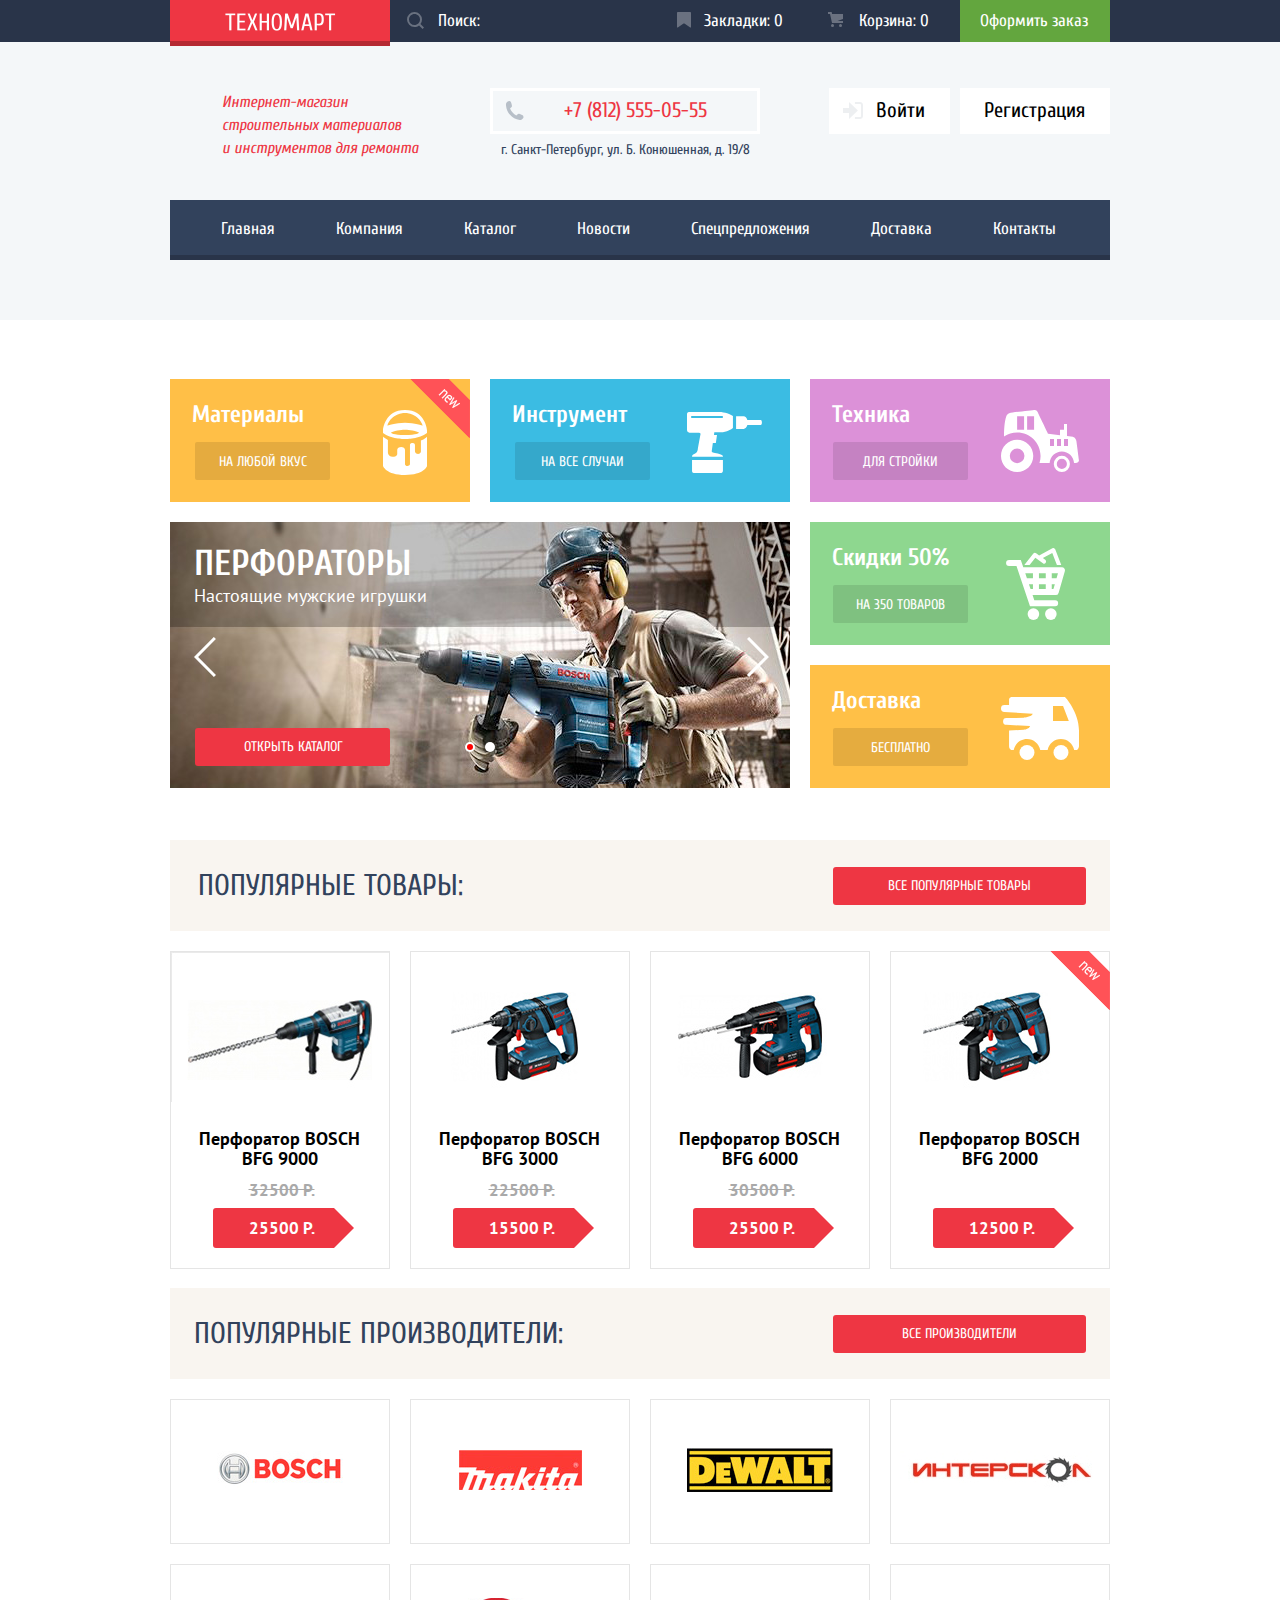
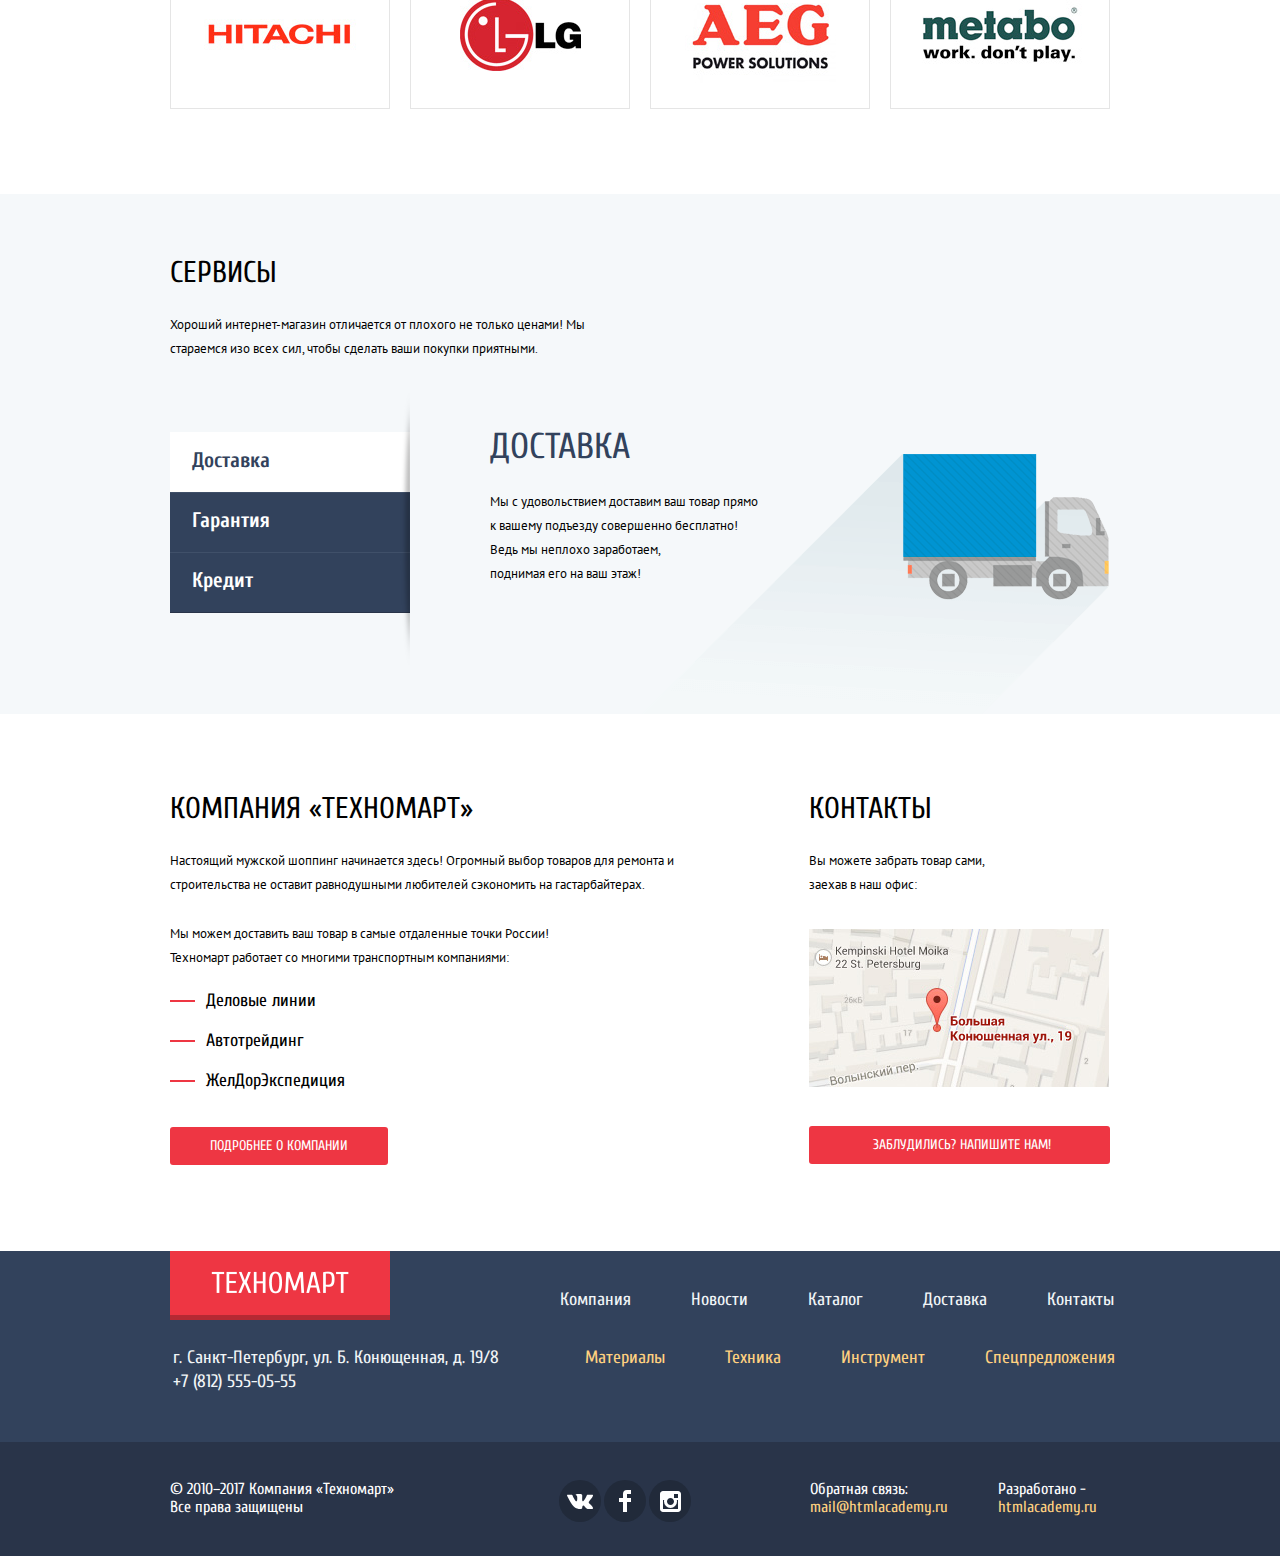
==== commit 0ae3a2a2: "Правки замечаний" ====
--- a/index.html
+++ b/index.html
@@ -4,9 +4,10 @@
 <head>
     <meta charset="utf-8">
     <title>HTML Academy: Техномарт</title>
-    <link href="https://fonts.googleapis.com/css?family=Cuprum:400,400i,700,700i|PT+Sans:400,400i,700,700i&amp;subset=cyrillic" rel="stylesheet">
-    <link href="css/normalize.css" rel="stylesheet">
-    <link href="css/style.css" rel="stylesheet">
+    <link href="https://fonts.googleapis.com/css?family=PT+Sans:400,400i,700,700i&amp;subset=cyrillic" rel="stylesheet">
+    <link href="https://fonts.googleapis.com/css?family=Cuprum:400,400i,700,700i&amp;subset=cyrillic" rel="stylesheet">
+    <link href="css/normalize.min.css" rel="stylesheet">
+    <link href="css/style.min.css" rel="stylesheet">
 </head>
 
 <body>
@@ -74,27 +75,29 @@
                                 <h3>Инструмент</h3>
                                 <a class="button promo-button" href="#">На все случаи</a>
                             </li>
-                            <li class="slider-item">
-                                <div class="slider-sign">
-                                    <h3>Перфораторы</h3>
-                                    <p>Настоящие мужские игрушки</p>
-                                </div>
-                                <button type="button" class="button-back button-back-arrow"><span class="visually-hidden">Назад</span></button>
-                                <button type="button" class="button-next button-next-arrow"><span class="visually-hidden">Вперед</span></button>
-                                <button type="button" class="button-back button-back-radio "><span class="visually-hidden">Назад</span></button>
-                                <button type="button" class="button-next button-next-radio curent-radio"><span class="visually-hidden">Вперед</span></button>
-                                <a class="button common-button" href="inner.html">Открыть каталог</a>
-                            </li>
-                            <li class="slider-item">
-                                <div class="slider-sign">
-                                    <h3>Дрели</h3>
-                                    <p>Соседям на радость!</p>
-                                </div>
-                                <button type="button" class="button-back button-back-arrow"><span class="visually-hidden">Назад</span></button>
-                                <button type="button" class="button-next button-next-arrow"><span class="visually-hidden">Вперед</span></button>
-                                <button type="button" class="button-back button-back-radio curent-radio"><span class="visually-hidden">Назад</span></button>
-                                <button type="button" class="button-next button-next-radio"><span class="visually-hidden">Вперед</span></button>
-                                <a class="button common-button" href="inner.html">Открыть каталог</a>
+                            <li class="slider">
+                                <ul class="slider-promo">
+                                    <li class="slider-item">
+                                        <div class="slider-sign">
+                                            <h3>Перфораторы</h3>
+                                            <p>Настоящие мужские игрушки</p>
+                                        </div>
+                                    </li>
+                                    <li class="slider-item">
+                                        <div class="slider-sign">
+                                            <h3>Дрели</h3>
+                                            <p>Соседям на радость!</p>
+                                        </div>
+                                    </li>
+                                    <li>
+                                        <button type="button" class="button-back button-back-arrow"><span class="visually-hidden">Назад</span></button>
+                                        <button type="button" class="button-next button-next-arrow"><span class="visually-hidden">Вперед</span></button>
+                                        <button type="button" class="button-back button-back-radio curent-radio"><span class="visually-hidden">Назад</span></button>
+                                        <button type="button" class="button-next button-next-radio "><span class="visually-hidden">Вперед</span></button>
+                                        <a class="button common-button" href="inner.html">Открыть каталог</a>
+                                    </li>
+                                </ul>
+
                             </li>
                         </ul>
                     </li>
@@ -141,7 +144,7 @@
                     </li>
                     <li class="product">
                         <div class="product-image">
-                            <img src="img/snippet-18927-copy-3.jpg" width="127" height="112" alt="Перфоратор BOSCH BFG 3000">
+                            <img src="img/snippet-189273.jpg" width="127" height="112" alt="Перфоратор BOSCH BFG 3000">
                         </div>
                         <div class="card-content">
                             <div class="product-tittle">
@@ -175,7 +178,7 @@
                     <li class="product">
                         <div class="flag flag-new"><span class="visually-hidden">Новинка</span></div>
                         <div class="product-image">
-                            <img src="img/snippet-18927-copy-2.jpg" width="127" height="112" alt="Перфоратор BOSCH BFG 2000">
+                            <img src="img/snippet-189272.jpg" width="127" height="112" alt="Перфоратор BOSCH BFG 2000">
                         </div>
                         <div class="card-content">
                             <div class="product-tittle">
@@ -406,7 +409,7 @@
         </div>
         <button class="modal-close" type="button"><span class="visually-hidden">Закрыть</span></button>
     </section>
-    <script src="js/popap-script.js"></script>
+    <script src="js/popap.min.script.js"></script>
 </body>
 
 </html>--- a/css/style.min.css
+++ b/css/style.min.css
@@ -0,0 +1 @@
+body,html{min-width:960px}body{font-family:"PT Sans","Verdana",sans-serif;font-weight:400;margin:0;padding:0;text-transform:none;color:#000;background-color:#fff}a{text-decoration:none}img{width:100%;height:auto}.visually-hidden:not(:focus):not(:active),input[type=checkbox].visually-hidden,input[type=radio].visually-hidden{position:absolute;overflow:hidden;clip:rect(0 0 0 0);width:1px;height:1px;margin:-1px;padding:0;white-space:nowrap;border:0;-webkit-clip-path:inset(100%);clip-path:inset(100%)}*,::after,::before{-webkit-box-sizing:inherit;box-sizing:inherit}html{-webkit-box-sizing:border-box;box-sizing:border-box}.header-logo{position:absolute;top:0;left:10px;display:block;max-width:220px}.header-logo a{display:block;padding:13px 54px 12px 55px;background-color:#ee3643;-webkit-box-shadow:inset 0 -5px 0 0 rgba(0,0,0,.24);box-shadow:inset 0 -5px 0 0 rgba(0,0,0,.24)}.header-logo img{width:111px;height:18px}.inner-page .header-logo a:hover{background-color:#ca2c37}.inner-page .header-logo a:active{background-color:#ba2732}.main-header{display:-webkit-box;display:-ms-flexbox;display:flex;flex-direction:column;margin-bottom:59px;background-color:#f4f7f9;-webkit-box-orient:vertical;-webkit-box-direction:normal;-ms-flex-direction:column;-webkit-box-align:center;-ms-flex-align:center;align-items:center}.inner-page .main-header{margin-bottom:19px}.promo-button{font-family:"Cuprum","Verdana",sans-serif;font-size:14px;font-weight:400;font-style:normal;font-stretch:normal;line-height:18px;display:block;width:135px;margin-bottom:22px;margin-left:25px;padding-top:11px;padding-bottom:9px;text-align:center;letter-spacing:normal;text-transform:uppercase;color:#fff;border-radius:2px;background-color:rgba(0,0,0,.1)}.wrapping-index-2 .promo-button,wrapping-index-2 h3{margin-left:23px}.promo-button:focus,.promo-button:hover{background-color:rgba(0,0,0,.2)}.promo-button:active{background-color:rgba(0,0,0,.3)}.button-submit,.common-button{font-family:"Cuprum","Verdana",sans-serif;font-size:14px;font-weight:400;font-style:normal;font-stretch:normal;line-height:18px;display:block;padding:10px 40px;cursor:pointer;text-align:center;letter-spacing:normal;text-transform:uppercase;color:#fff;border:0;border-radius:3px;background-color:#ee3643}.contacts .common-button{padding-right:40px;padding-left:45px}.button-submit:focus,.button-submit:hover,.common-button:focus,.common-button:hover{background-color:#ca2c37}.button-submit:active,.common-button:active{background-color:#ba2732}.button-select{position:absolute;z-index:10;top:0;left:0;width:218px;height:164px;padding-top:43px;padding-bottom:37px;cursor:pointer;background-color:rgba(255,255,255,.9)}.product-button{font-family:"Cuprum","Verdana",sans-serif;font-size:14px;font-weight:400;line-height:18px;display:block;-webkit-box-sizing:border-box;box-sizing:border-box;width:135px;margin:0 auto 7px;text-transform:uppercase;border-radius:3px}.button-bookmark{padding:7px 0;color:#32425c;border:3px solid #63a63e;background-color:#fff}.button-buy{position:relative;padding-top:11px;padding-bottom:10px;color:#fff;background-color:#63a63e;-webkit-box-shadow:inset 0 -3px 0 #367315;box-shadow:inset 0 -3px 0 #367315}.basket::before,.bookmarks::before,.button-buy::after{position:absolute;content:"";opacity:.3;background-repeat:no-repeat;background-position:0 0}.button-buy::after{left:12px;width:16px;height:16px;background-image:url(../img/cart-icon.svg);top:11px}.button-buy:active::after,.button-buy:hover::after{opacity:1}.product .button-select{display:none}.product:hover .button-select{display:block}.product:hover{border:0;-webkit-box-shadow:0 10px 25px 0 rgba(41,52,73,.5);box-shadow:0 10px 25px 0 rgba(41,52,73,.5)}.button-buy:hover{background-color:#5fbb2d}.button-buy:active{border:0;background-color:#518534}.button-bookmark:active,.button-bookmark:hover{border:3px solid #32425c}.button-bookmark:active{opacity:.3}.control-wrapper{width:100%;margin-bottom:46px;background-color:#293449}.container{-webkit-box-sizing:content-box;box-sizing:content-box;width:940px;margin:0 auto;padding:0 10px}.control-wrapper .container,.shopping-control{display:-webkit-box;display:-ms-flexbox;display:flex}.control-wrapper .container{position:relative}.shopping-control{font-family:"Cuprum","Verdana",sans-serif;font-size:17px;font-weight:400;font-style:normal;font-stretch:normal;line-height:18px;width:720px;margin-left:220px;text-align:left;color:#fff;background-color:#293449;-ms-flex-wrap:wrap;flex-wrap:wrap;-webkit-box-pack:end;-ms-flex-pack:end;justify-content:flex-end}.search-form{width:270px}.search-form input[type=search],.shopping-control a{-webkit-box-sizing:border-box;box-sizing:border-box;color:#fff;outline:0}.search-form input[type=search]{font:inherit;padding:12px 3px 12px 48px;border:0;background-color:#293449;background-image:url(../img/icon-search.svg);background-repeat:no-repeat;background-position:17px 12px;width:100%}.shopping-control a{display:block;width:150px;padding-top:12px;padding-bottom:12px}.basket,.bookmarks{position:relative;padding-left:44px}.basket::before,.bookmarks::before{top:12px}.bookmarks::before{background-color:#293449;left:17px;width:15px;height:17px;background-image:url(../img/icon-bookmark.svg)}.basket{padding-left:49px}.inner-page .basket{background-color:#ee3643}.basket::before{left:18px;width:16px;height:16px;background-image:url(../img/cart-icon.svg)}.basket:focus::before,.basket:hover::before,.bookmarks:focus::before,.bookmarks:hover::before{opacity:1}.basket:active::before,.bookmarks:active::before{opacity:.5}.place-order{padding-left:20px;background-color:#63a63e}.basket:hover,.bookmarks:hover,.search-form input[type=search]:hover{background-color:#212a3a}input[type=search]:hover{background-image:url(../img/icon-search-focus.svg)}.basket:active,.bookmarks:active{color:rgba(255,255,255,.5);background-color:#161d29}.search-form input[type=search]:focus{color:#000;background-color:#fff;background-image:url(../img/icon-search-red.svg)}.place-order:focus,.place-order:hover{background-color:#5fbb2d}.place-order:active{color:rgba(255,255,255,.5);background-color:#518534}.info-wrapping{display:-webkit-box;display:-ms-flexbox;display:flex;margin-bottom:38px;-ms-flex-wrap:wrap;flex-wrap:wrap}.name-site{width:197px;margin-top:3px;margin-right:71px;margin-left:52px}.header-contacts .address,.header-contacts .phone,.name-site h1{font-family:"Cuprum","Verdana",sans-serif;font-weight:400;font-stretch:normal;letter-spacing:normal}.name-site h1{font-size:16px;line-height:23px;margin:0;text-align:left;color:#ee3643;font-style:italic}.header-contacts{display:-webkit-box;display:-ms-flexbox;display:flex;flex-direction:column;width:270px;margin-right:69px;-webkit-box-orient:vertical;-webkit-box-direction:normal;-ms-flex-direction:column}.inner-page .header-contacts{margin-right:51px}.header-contacts .address,.header-contacts .phone{font-style:normal}.header-contacts .phone{position:relative;-webkit-box-sizing:border-box;box-sizing:border-box;width:100%;margin-bottom:4px;padding-top:9px;padding-bottom:10px;padding-left:71px;border:solid 3px #fff;font-size:21px;line-height:21px;text-align:left;color:#ee3643}.header-contacts .phone::before,.login-link::before{position:absolute;top:10px;left:12px;width:20px;height:20px;content:"";background-image:url(../img/icon-phone.svg);background-repeat:no-repeat;background-position:0 0}.header-contacts .address{font-size:14px;line-height:24px;text-align:center;color:#32425c}.navigation-site,.user-sign-out{margin:0;padding:0;list-style:none}.user-control,.user-sign-in{padding:0;list-style:none}.user-control{margin:0}.user-sign-out{display:-webkit-box;display:-ms-flexbox;display:flex;width:281px;-ms-flex-wrap:wrap;flex-wrap:wrap;-webkit-box-align:start;-ms-flex-align:start;align-items:flex-start;-webkit-box-pack:justify;-ms-flex-pack:justify;justify-content:space-between}.login-link,.registration-link{-webkit-box-sizing:border-box;box-sizing:border-box;padding-top:12px;padding-bottom:13px}.login-link{position:relative;width:121px;padding-left:47px}.login-link::before{top:14px;left:14px;width:21px;height:18px;background-color:#fff;background-image:url(../img/icon-login.svg)}.registration-link{width:150px;padding-left:24px}.user-sign-in{position:relative;display:-webkit-box;display:-ms-flexbox;display:flex;width:299px;margin:0 0 7px;background-color:#fff;-ms-flex-wrap:wrap;flex-wrap:wrap;-webkit-box-pack:justify;-ms-flex-pack:justify;justify-content:space-between}.user-sign-in li:first-child{width:250px}.user-sign-in li:last-child{width:22px;margin-right:9px;-ms-flex-item-align:center;-ms-grid-row-align:center;align-self:center}.user-link{position:relative;padding-top:12px;padding-bottom:12px;padding-left:46px}.user-link::before{position:absolute;top:13px;left:13px;width:21px;height:19px;content:"";background-color:#fff;background-image:url(../img/icon-user.svg);background-repeat:no-repeat;background-position:0 0}.exit-link{width:21px;height:18px}.exit-link svg{fill:#c5c5c5}.exit-link:focus svg,.exit-link:hover svg{fill:#32425c}.exit-link:active svg{fill:#c5c5c5}.user-control{display:-webkit-box;display:-ms-flexbox;display:flex;width:299px;-ms-flex-wrap:wrap;flex-wrap:wrap}.user-control li:last-child{padding-left:3px;list-style:disc}.control-order{margin-right:29px;margin-left:17px}.user-sign-in a,.user-sign-out a{font-family:"Cuprum","Verdana",sans-serif;font-size:21px;font-weight:400;font-style:normal;font-stretch:normal;line-height:21px;display:block;text-align:left;letter-spacing:normal;color:#000;outline:0;background-color:#fff}.user-sign-out a:focus,.user-sign-out a:hover{color:#ee3643}.user-sign-out a:focus::before,.user-sign-out a:hover::before{background-image:url(../img/icon-login-blue.svg)}.user-sign-in a:focus::before,.user-sign-in a:hover::before{background-image:url(../img/icon-user-blue.svg)}.user-sign-in a:active,.user-sign-out a:active{color:rgba(0,0,0,.3)}.user-sign-out a:active::before{background-image:url(../img/icon-login.svg)}.user-sign-in a:active::before{background-image:url(../img/icon-user.svg)}.navigation-site{display:-webkit-box;display:-ms-flexbox;display:flex;width:940px;-ms-flex-pack:distribute;justify-content:space-around;-ms-flex-wrap:wrap;flex-wrap:wrap}.navigation-site li:first-child{margin-left:auto}.navigation-site li:last-child{margin-right:auto}.catalog-navigation a,.navigation-site a{font-family:"Cuprum","Verdana",sans-serif;font-size:17px;font-weight:400;font-style:normal;font-stretch:normal;line-height:17px;display:block;margin-right:0;padding:20px 32px 23px 29px;text-align:left;letter-spacing:normal;color:#fff}.navigation-site a:focus,.navigation-site a:hover{background-color:#293449}.navigation-site a:active{color:rgba(255,255,255,.5);background-color:#1d2739}.main-navigation{background-color:#32425c;-webkit-box-shadow:inset 0 -5px 0 #293449;box-shadow:inset 0 -5px 0 #293449}.inner-main .container,.main-navigation{margin-bottom:60px}.about-product .container{margin-bottom:0;background-color:#f4f7f9}.breadcrumbs{display:-webkit-box;display:-ms-flexbox;display:flex;margin:0 0 22px;padding:0;list-style:none;-ms-flex-wrap:wrap;flex-wrap:wrap;-webkit-box-pack:start;-ms-flex-pack:start;justify-content:flex-start}.breadcrumbs li{position:relative;margin-right:40px}.breadcrumbs li:last-child{margin-right:0}.breadcrumbs a,.breadcrumbs p{font-family:"PT Sans","Verdana",sans-serif;font-size:13px;font-weight:400;font-style:normal;font-stretch:normal;line-height:18px;text-align:left;letter-spacing:normal;text-transform:uppercase;color:#000}.breadcrumbs p{margin:0;padding:0}.breadcrumbs li::after{position:absolute;top:2px;right:-25px;width:9px;height:13px;content:"";background-color:#fff;background-image:url(../img/icon-right-small.svg)}.curent-breadcrumb:after{display:none}.wrapping-filter-list{display:-webkit-box;display:-ms-flexbox;display:flex;flex-direction:column;-webkit-box-sizing:border-box;box-sizing:border-box;width:220px;-webkit-box-pack:start;-ms-flex-pack:start;justify-content:flex-start;-webkit-box-orient:vertical;-webkit-box-direction:normal;-ms-flex-direction:column}.filter-index{width:220px;margin-bottom:10px;background-color:#f7f3ec}.sort-list{background-color:#f7f3ec;margin-bottom:20px}.catalog-index{background-color:#f2f6f8}.page-tittle{font-family:"Cuprum","Verdana",sans-serif;font-size:30px;font-weight:400;font-style:normal;font-stretch:normal;line-height:30px;margin:0 0 18px;padding:29px 0 30px 28px;text-align:left;letter-spacing:normal;text-transform:uppercase;color:#32425c}.catalog-wrapping{display:-webkit-box;display:-ms-flexbox;display:flex;-webkit-box-pack:justify;-ms-flex-pack:justify;justify-content:space-between}.catalog-columns{width:700px}.filters-list{width:222px}.filter,.sort-item,.sort-list{display:-webkit-box;display:-ms-flexbox;display:flex}.filter{flex-direction:column;-webkit-box-orient:vertical;-webkit-box-direction:normal;-ms-flex-direction:column}.sort-item,.sort-list{width:700px;-ms-flex-wrap:wrap;flex-wrap:wrap}.sort-item{width:354px;margin:0 46px 0 0;padding:8px 0 12px;list-style:none;-webkit-box-pack:justify;-ms-flex-pack:justify;justify-content:space-between}.filter-index h3,.sort-list h3{font-family:"PT Sans","Verdana",sans-serif;font-size:13px;font-weight:400;font-stretch:normal;line-height:18px;margin:0;padding:9px 0 11px 19px;text-align:left;letter-spacing:normal;text-transform:uppercase;color:#000}.sort-list h3{margin:0 140px 0 0}.filter fieldset{margin:0 0 16px;padding:0;border:0;border-bottom:1px solid #c5c5c5}.filter fieldset:last-of-type{margin-bottom:57px;border-bottom:0}.filter legend,.filter-brand label,.filter-power label{font-family:"PT Sans","Verdana",sans-serif;font-style:normal;font-stretch:normal}.filter legend,.filter ul{text-align:left;text-transform:uppercase}.filter legend{letter-spacing:normal;margin-bottom:14px;font-size:17px;font-weight:700;line-height:30px}.filter ul{margin:0 0 22px;padding:0;list-style:none;color:#000}.filter-brand label,.filter-power label{font-size:15px;font-weight:400;line-height:20px}.filter-power label{font-size:14px}.price-controls{display:-webkit-box;display:-ms-flexbox;display:flex;width:220px;margin:0 0 25px;padding:0;-webkit-box-pack:justify;-ms-flex-pack:justify;justify-content:space-between;-webkit-box-align:center;-ms-flex-align:center;align-items:center}.price-controls input{-webkit-box-sizing:border-box;box-sizing:border-box;width:95px;padding:7px 10px 11px 14px;text-align:center;border:0;outline:0;background-color:#f7f3ec}.filter-option{margin-bottom:20px;padding-left:35px}.filter-brand li:last-child{margin-bottom:0}.filter-option label{position:relative;display:block;cursor:pointer;-webkit-user-select:none;-moz-user-select:none;-ms-user-select:none;user-select:none}.range-wrapping{-webkit-box-sizing:border-box;box-sizing:border-box;width:220px;margin-bottom:9px;padding:40px 20px 39px;background-color:#f7f3ec}.range-controls{position:relative}.range-controls .scale{width:180px;height:2px;background-color:#d7dcde}.range-controls .bar{width:80%;height:2px;background-color:#00cc73}.range-toggle{position:absolute;top:-9px;width:22px;height:22px;cursor:pointer;background-image:url(../img/filter-button.svg);background-repeat:no-repeat;background-position:0 0}.range-toggle-min{left:0}.range-toggle-max{left:78%}.filter-input-checkbox+label::before{position:absolute;top:-2px;left:-35px;width:23px;height:23px;content:"";background-image:url(../img/checkbox-off.svg);background-repeat:no-repeat;background-position:0 0}.filter-input-checkbox:focus+label::before,.filter-input-checkbox:hover+label::before{background-image:url(../img/checkbox-off-focus.svg)}.filter-input-checkbox:checked+label::before{position:absolute;top:-2px;left:-35px;width:27px;height:23px;content:"";background-image:url(../img/checkbox-on.svg)}.filter-input-checkbox:checked::focus+label::before,.filter-input-checkbox:checked::hover+label::before{background-image:url(../img/checkbox-on-focus.svg)}.filter-input-checkbox:disabled+label,.filter-input-radio:disabled+label{color:rgba(0,0,0,.4)}.filter-input-checkbox:disabled+label::before{background-image:url(../img/checkbox-off-dis.svg)}.filter-input-radio+label::before{position:absolute;top:-2px;left:-36px;width:25px;height:25px;content:"";background-image:url(../img/radio-off.svg);background-repeat:no-repeat;background-position:0 0}.filter-input-radio:checked+label::before{background-image:url(../img/radio-on.svg)}.filter-input-radio:disabled+label::before{background-image:url(../img/radio-off-dis.svg)}.filter-input-radio:focus+label::before,.filter-input-radio:hover+label::before{background-image:url(../img/radio-off-focus.svg)}.filter-input-radio:checked:focus+label::before,.filter-input-radio:checked:hover+label::before{background-image:url(../img/radio-on-focus.svg)}.filter-button,.max-price,.min-price,.sort-item a{font-family:"PT Sans","Verdana",sans-serif;font-weight:400;font-style:normal;font-stretch:normal;line-height:18px;letter-spacing:normal}.max-price,.min-price{width:95px;text-align:center;color:#000;border:0;background-color:#f7f3ec;font-size:17px}.filter-button,.sort-item a{font-size:13px;text-transform:uppercase}.filter-button{width:140px;padding-top:9px;padding-bottom:9px;cursor:pointer;color:#000;border:solid 1px #e5e5e5;outline:0;background-color:#fff;text-align:center}.sort-item a{text-align:left;color:rgba(0,0,0,.3);border-bottom:1px dotted #ed3541}.sort-item a:focus,.sort-item a:hover{color:#000;border-bottom:1px solid #ed3541}.current-sort a,.current-sort a:hover{color:#ee3643;border:0}.sort-button{margin-right:20px;padding-top:9px;padding-bottom:9px}.sort-button:last-of-type{margin-right:0}.sort-button svg{fill:#231f20;fill-opacity:.2}.sort-button:hover svg{fill-opacity:1}.sort-button:focus svg{fill:#ee3643;fill-opacity:1}.pagination-list{display:-webkit-box;display:-ms-flexbox;display:flex;width:285px;margin:0;padding:0;list-style:none;-ms-flex-wrap:wrap;flex-wrap:wrap}.pagination-item{margin-right:9px}.pagination-item:last-of-type{margin-right:0;-webkit-box-flex:1;-ms-flex-positive:1;flex-grow:1}.pagination-item a{font-family:"PT Sans","Verdana",sans-serif;font-size:13px;font-weight:400;font-style:normal;font-stretch:normal;line-height:18px;display:block;padding:10px 15px;text-align:center;text-transform:uppercase;color:#000;border:solid 1px #e5e5e5;border-radius:3px;background-color:#fff}.pagination-item a:focus,.pagination-item a:hover{border:solid 1px #bdc6ca}.pagination-item a:active{border:solid 1px #ee3643}.pagination-item-curent a{color:#fff;background-color:#ee3643}.about-product{width:100%;background-color:#f4f7f9}.about-product h2{font-family:"Cuprum","Verdana",sans-serif;font-size:30px;line-height:30px;margin:0;padding:64px 0 26px;text-transform:uppercase;color:#000}.about-product h2,.about-product p,.user-control a{font-weight:400;font-style:normal;font-stretch:normal;text-align:left;letter-spacing:normal}.about-product p{margin:0;padding:0 0 68px;font-family:"PT Sans","Verdana",sans-serif;font-size:13px;line-height:24px;color:#000}.user-control a{font-family:"Cuprum","Verdana",sans-serif;font-size:16px;line-height:18px;text-decoration:underline;color:#32425c}.user-control a:focus,.user-control a:hover{color:#ee3643}.user-control a:active{opacity:.3;color:#32425c}.promo-section{margin-bottom:52px}.promo-item h3{font-family:"Cuprum","Verdana",sans-serif;font-size:24px;font-weight:700;font-style:normal;font-stretch:normal;line-height:30px;margin:21px 0 12px 22px;text-align:left;letter-spacing:normal;color:#fff}.promo-list{margin:0;padding:0;list-style:none}.wrapping-index-0,.wrapping-index-1,.wrapping-index-2{display:-webkit-box;display:-ms-flexbox;display:flex}.wrapping-index-0>li:first-child{width:620px;margin-right:20px}.wrapping-index-1{flex-direction:row;width:620px;-webkit-box-orient:horizontal;-webkit-box-direction:normal;-ms-flex-direction:row;-ms-flex-wrap:wrap;flex-wrap:wrap}.wrapping-index-2{flex-direction:column;-webkit-box-orient:vertical;-webkit-box-direction:normal;-ms-flex-direction:column}.promo-item{position:relative;width:300px;height:123px;margin-bottom:20px}.wrapping-index-1>li:nth-child(1){margin-right:20px;background-color:#ffbf47;background-image:url(../img/icon-1.svg);background-repeat:no-repeat;background-position:213px 31px;background-size:44px 65px}.wrapping-index-1>li:nth-child(2){margin-right:0;background-color:#3bbce3;background-image:url(../img/icon-2.svg);background-repeat:no-repeat;background-position:197px 33px;background-size:75px 61px}.wrapping-index-2>li:nth-child(1){background-color:#dc91d8;background-image:url(../img/icon-3.svg);background-repeat:no-repeat;background-position:191px 31px;background-size:78px 62px}.wrapping-index-2>li:nth-child(2){background-color:#8ed78f;background-image:url(../img/icon-4.svg);background-repeat:no-repeat;background-position:196px 26px;background-size:59px 72px}.wrapping-index-2>li:nth-child(3){margin-bottom:0;background-color:#ffc047;background-image:url(../img/icon-5.svg);background-repeat:no-repeat;background-position:191px 32px;background-size:78px 63px}.slider{position:relative}.slider-promo{margin:0;padding:0;list-style:none}.slider-item{-webkit-box-sizing:border-box;box-sizing:border-box;width:620px;height:266px;background-color:#293449}.slider-sign{margin:0;padding:24px 0 0 24px;text-align:left;color:#fff}.slider-sign h3,.slider-sign p{font-style:normal;font-stretch:normal;padding:0;text-align:left;letter-spacing:normal}.slider-sign h3{text-transform:uppercase;font-family:"Cuprum","Verdana",sans-serif;font-size:36px;font-weight:700;line-height:36px;margin:0 0 2px}.slider-sign p{font-family:"PT Sans","Verdana",sans-serif;font-size:18px;font-weight:400;line-height:24px;margin:0}.slider-promo li:nth-of-type(1),.slider-promo li:nth-of-type(2){background-color:#565656;background-image:url(../img/promo_slaider2.jpg);background-repeat:no-repeat;background-position:0 0;background-size:620px 266px}.slider-promo li:nth-of-type(2){display:none;background-image:url(../img/promo_slaider1.jpg)}.popular-items{margin-bottom:19px}.slider .common-button{position:absolute;top:206px;left:25px;padding-right:47px;padding-left:49px}.button-back,.button-next{position:absolute;margin:0;padding:0;cursor:pointer;border-style:none;outline:0}.button-back-arrow,.button-next-arrow{width:23px;height:40px;top:115px;background-color:transparent;background-repeat:no-repeat;background-position:0 0}.button-back-arrow{left:24px;background-image:url(../img/icon-left.svg)}.button-next-arrow{right:20px;background-image:url(../img/icon-right.svg)}.button-back-radio,.button-next-radio{width:10px;height:10px;border-radius:50%;background-color:#fff}.button-back-radio{top:220px;left:295px}.button-next-radio{top:220px;left:315px}.button-back-radio::before,.button-next-radio::before{position:absolute;top:2px;left:2px;display:none;width:6px;height:6px;content:"";border-radius:50%;background-color:red}.curent-radio::before{display:block}.popular-index{width:940px;margin-bottom:20px;background-color:#f9f5f0;-ms-flex-wrap:wrap;flex-wrap:wrap;-webkit-box-pack:justify;-ms-flex-pack:justify;justify-content:space-between;-webkit-box-align:center;-ms-flex-align:center;align-items:center}.catalog,.catalog-list,.popular-index,.popular-items-list{display:-webkit-box;display:-ms-flexbox;display:flex}.catalog{flex-direction:column;width:700px;-webkit-box-orient:vertical;-webkit-box-direction:normal;-ms-flex-direction:column}.popular-index .common-button{-webkit-box-sizing:border-box;box-sizing:border-box;width:253px;margin-right:24px}.popular-index h2{font-family:"Cuprum","Verdana",sans-serif;font-size:30px;font-weight:400;font-style:normal;font-stretch:normal;line-height:1;margin-top:31px;margin-bottom:30px;text-align:left;letter-spacing:normal;text-transform:uppercase;color:#32425c}.index-product h2{margin-left:28px}.index-producers h2{margin-left:24px}.catalog-list,.popular-items-list{margin:0;padding:0;list-style:none;-ms-flex-wrap:wrap;flex-wrap:wrap}.catalog-list{margin:0 0 30px}.catalog-list .product,.popular-items-list .product{font-family:"PT Sans","Verdana",sans-serif;font-weight:700;position:relative;display:-webkit-box;display:-ms-flexbox;display:flex;flex-direction:column;-webkit-box-sizing:border-box;box-sizing:border-box;width:220px;height:318px;margin-right:20px;text-align:center;border:solid 1px #e5e5e5;background-color:#fff;-webkit-box-orient:vertical;-webkit-box-direction:normal;-ms-flex-direction:column;-webkit-box-align:center;-ms-flex-align:center;align-items:center}.catalog-list .product{margin-bottom:20px}.catalog-list .product:nth-child(3n),.popular-items-list .product:nth-child(4n){margin-right:0}.catalog-list li:hover,.popular-items-list product:hover,.popular-producers-card li:hover{-webkit-box-shadow:0 10px 25px 0 rgba(41,52,73,.5);box-shadow:0 10px 25px 0 rgba(41,52,73,.5)}.card-content{display:-webkit-box;display:-ms-flexbox;display:flex;flex-direction:column;width:100%;margin-top:auto;padding-right:16px;padding-bottom:20px;padding-left:15px;-webkit-box-orient:vertical;-webkit-box-direction:normal;-ms-flex-direction:column;-webkit-box-pack:end;-ms-flex-pack:end;justify-content:flex-end}.product-tittle{margin-bottom:12px}.product h3,.product-price{font-family:"PT Sans","Verdana",sans-serif;font-weight:700;font-style:normal;font-stretch:normal;text-align:center;letter-spacing:normal}.product h3{min-height:40px;margin:0;padding:0;color:#000;font-size:18px;line-height:20px}.product-price{font-size:17px;line-height:18px}.price-old{min-height:20px;margin-bottom:7px;margin-left:4px;text-decoration:line-through;color:#a9a9a9}.price-new{position:relative;-webkit-box-sizing:border-box;box-sizing:border-box;width:137px;margin-left:27px;padding-top:11px;padding-bottom:11px;color:#fff;border-radius:3px;background-color:#ee3643}.price-new::after{position:absolute;top:0;right:-24px;width:0;height:0;content:"";border:20px solid #fff;border-left-color:#ee3643}.product .flag,.promo-item .flag{position:absolute;z-index:20;overflow:hidden;width:60px;height:60px}.promo-item .flag{top:0;right:0}.product .flag{top:-1px;right:-1px}.product .flag-new,.promo-item .flag-new{background-image:url(../img/new-flag.png);background-repeat:no-repeat;background-position:0 0}.product-image{width:218;height:150}.popular-producers{margin-bottom:65px}.popular-producers .popular-producers-card{display:-webkit-box;display:-ms-flexbox;display:flex;margin:0;padding:0;list-style:none;-webkit-box-pack:justify;-ms-flex-pack:justify;justify-content:space-between;-ms-flex-wrap:wrap;flex-wrap:wrap}.producers{display:-webkit-box;display:-ms-flexbox;display:flex;-webkit-box-sizing:border-box;box-sizing:border-box;width:220px;height:145px;margin-right:20px;margin-bottom:20px;border:solid 1px #e5e5e5;background-color:#fff;-webkit-box-pack:center;-ms-flex-pack:center;justify-content:center;-webkit-box-align:center;-ms-flex-align:center;align-items:center}.producers:nth-child(4n){margin-right:0}.popular-producers-card li:active{opacity:.3;-webkit-box-shadow:0 4px 10px 0 rgba(41,52,73,.5);box-shadow:0 4px 10px 0 rgba(41,52,73,.5)}.service{width:100%;margin-bottom:80px}.service,.service .container{background-color:#f5f8fa}.service-wrapper{width:417px;margin-bottom:28px;padding-top:64px}.information h2,.service h2{font-family:"Cuprum","Verdana",sans-serif;font-size:30px;font-weight:400;line-height:30px;margin:0;text-align:left;text-transform:uppercase;color:#000}.about-us h2,.contacts h2,.service-wrapper h2{margin-bottom:25px}.information p,.service p{font-family:"PT Sans","Verdana",sans-serif;font-size:13px;font-weight:400;font-style:normal;font-stretch:normal;line-height:24px;padding:0;text-align:left;letter-spacing:normal;color:#000}.information p{margin:0}.service p{margin:0 0 28px}.service .slider-list,.slider-service{display:-webkit-box;display:-ms-flexbox;display:flex}.service .slider-list{flex-direction:column;width:700px;margin:0;padding:0;list-style:none;-webkit-box-orient:vertical;-webkit-box-direction:normal;-ms-flex-direction:column}.slider-list li{padding-bottom:100px;padding-left:80px}.slider-list h3,.slider-service .button-service{font-family:"Cuprum","Verdana",sans-serif;text-align:left}.slider-list h3{font-style:normal;font-stretch:normal;margin:40px 0 25px;text-transform:uppercase;font-size:36px;font-weight:400;line-height:36px;color:#32425c}.slider-service .button-service{font-size:21px;font-weight:700;line-height:30px;margin-bottom:0;padding-top:13px;padding-bottom:17px;padding-left:22px;color:#fff;border:0;outline:0;background-color:#32425c;-webkit-box-shadow:0 1px 0 #293449 ,inset 0 1px 0 #405069;box-shadow:0 1px 0 #293449 ,inset 0 1px 0 #405069}.slider-service .button-service:hover{background-color:#293449}.slider-service .active-button,.slider-service .active-button:hover{color:#32425c;background-color:#fff;-webkit-box-shadow:0 1px 0 #fff ,inset 0 1px 0 #fff;box-shadow:0 1px 0 #fff ,inset 0 1px 0 #fff}.slider-list li:nth-child(1){padding-right:343px;background-color:#f5f8fa;background-image:url(../img/service_slider3.png);background-repeat:no-repeat;background-position:231px 65px;background-size:468px 261px}.slider-list li:nth-child(2),.slider-list li:nth-child(3){display:none;padding-right:220px;background-color:#f5f8fa;background-image:url(../img/service_slider2.png);background-repeat:no-repeat;background-position:310px 0;background-size:389px 283px}.slider-list li:nth-child(3){padding-right:320px;background-image:url(../img/service_slider1.png);background-position:228px 0;background-size:465px 285px}.slider-button{position:relative;display:-webkit-box;display:-ms-flexbox;display:flex;flex-direction:column;width:240px;padding-top:43px;-webkit-box-orient:vertical;-webkit-box-direction:normal;-ms-flex-direction:column}.slider-button::after{position:absolute;top:0;right:0;width:10px;height:279px;content:"";background-image:url(../img/layer-118.png);background-repeat:no-repeat;background-position:0 0;background-size:10px 279px}.information{width:100%;background-color:#fff}.about-us,.contacts,.information .container{display:-webkit-box;display:-ms-flexbox;display:flex}.information .container{-webkit-box-pack:justify;-ms-flex-pack:justify;justify-content:space-between}.about-us,.contacts{flex-direction:column;width:531px;-webkit-box-orient:vertical;-webkit-box-direction:normal;-ms-flex-direction:column}.about-us p{margin-bottom:25px}.about-us p+p{margin-bottom:0}.contacts{width:301px}.contacts p{margin-bottom:32px;padding-right:115px}.contacts .map{margin-bottom:36px}.map .button-map{width:100%}.map img{width:300px;height:158px}.about-us .common-button{-ms-flex-item-align:start;align-self:flex-start}.about-us ul{margin:21px 0 16px;padding:0;list-style:none}.about-us li{font-family:"Cuprum","Verdana",sans-serif;font-size:18px;font-weight:400;font-style:normal;font-stretch:normal;line-height:20px;position:relative;margin-bottom:20px;padding-left:36px}.about-us li::before,.footer-logo{position:absolute;background-color:#ee3643}.about-us li::before{width:25px;height:2px;content:"";top:9px;left:0}.footer-logo{top:0;left:10px;display:block;max-width:220px;-webkit-box-shadow:inset 0 -5px 0 0 rgba(0,0,0,.24);box-shadow:inset 0 -5px 0 0 rgba(0,0,0,.24)}.footer-up .container{position:relative;padding-top:37px;padding-bottom:48px;background-color:#32425c;-webkit-box-pack:justify;-ms-flex-pack:justify;justify-content:space-between}.footer-logo img{width:138px;height:23px;padding:20px 41px 19px}.footer-contacts{-webkit-box-sizing:border-box;box-sizing:border-box;width:330px;margin:auto 0 0;padding-top:58px;padding-left:3px}.footer-contacts p,.footer-down .footer-copyright p{margin:0;padding:0}.site-nav{display:-webkit-box;display:-ms-flexbox;display:flex;width:550px}.catalog-nav li,.site-nav li{margin-right:60px}.catalog-nav li:last-child,.site-nav li:last-child{margin-right:0}.footer-down .container,.footer-up .container{display:-webkit-box;display:-ms-flexbox;display:flex;-ms-flex-wrap:wrap;flex-wrap:wrap}.footer-down .container{padding-top:38px;padding-bottom:34px;background-color:#293449}.footer-up{font-family:"Cuprum","Verdana",sans-serif;font-size:18px;line-height:24px;width:100%;margin-top:86px;text-align:left;color:#f1f5f7;background-color:#32425c}.inner-page .footer-up{margin-top:0}.footer-navigation{width:550px}.site-nav{padding:0}.catalog-nav,.site-nav{margin:0;list-style:none}.site-nav a{color:#f1f5f7;outline:0}.catalog-nav a{color:#ffd180;outline:0}.catalog-nav a:focus,.catalog-nav a:hover,.site-nav a:focus,.site-nav a:hover{text-decoration:underline}.catalog-nav a:active,.site-nav a:active{text-decoration:none;opacity:.5}.catalog-nav{display:-webkit-box;display:-ms-flexbox;display:flex;width:530px;padding:34px 0 0 25px}.footer-down{font-family:"Cuprum","Verdana",sans-serif;font-size:16px;font-weight:400;line-height:18px;width:100%;text-align:left;color:#fff;background-color:#293449}.footer-down .footer-copyright{width:227px;margin:0 162px 0 0}.footer-social{width:132px;margin:0 119px 0 0}.footer-social ul,.social-button{display:-webkit-box;display:-ms-flexbox;display:flex}.footer-social ul{margin:0;padding:0;list-style:none;-ms-flex-wrap:wrap;flex-wrap:wrap;width:132px;-webkit-box-pack:justify;-ms-flex-pack:justify;justify-content:space-between}.social-button{width:42px;height:42px;border-radius:50%;background-color:#212a3a;-webkit-box-align:center;-ms-flex-align:center;align-items:center;-webkit-box-pack:center;-ms-flex-pack:center;justify-content:center}.social-button:active,.social-button:focus,.social-button:hover{background-color:#ee3643}.feedback{width:135px;margin:0 53px 0 0}.author{width:96px;margin:0}.author a,.feedback a{text-decoration:none;color:#ffd180;outline:0}.author a:hover,.feedback a:hover{text-decoration:underline}.author a:active,.feedback a:active{text-decoration:none;color:#ee3643}.modal{position:fixed;z-index:30;display:none;color:#000;background-color:#fff}.modal-show{display:block}.form-container{display:-webkit-box;display:-ms-flexbox;display:flex;flex-direction:column;width:460px;margin:55px auto 0;-webkit-box-orient:vertical;-webkit-box-direction:normal;-ms-flex-direction:column;-ms-flex-wrap:wrap;flex-wrap:wrap}.button-container{width:460px;margin:0 auto;padding:37px 0}.modal-writeus .button-submit{width:100%;margin-bottom:37px}.modal-writeus{bottom:201px;left:50%;width:620px;transform:translateX(-50%);background-image:-webkit-gradient(linear,left top,left bottom,color-stop(0,#fff),color-stop(74%,#fff),color-stop(74%,#f4f4f4),to(#f4f4f4));background-image:-webkit-linear-gradient(#fff 0,#fff 74%,#f4f4f4 74%,#f4f4f4 100%);background-image:-o-linear-gradient(#fff 0,#fff 74%,#f4f4f4 74%,#f4f4f4 100%);background-image:linear-gradient(#fff 0,#fff 74%,#f4f4f4 74%,#f4f4f4 100%);-webkit-box-shadow:0 20px 40px 0 rgba(0,0,0,.75),inset 0 7px 0 #ee3643;box-shadow:0 20px 40px 0 rgba(0,0,0,.75),inset 0 7px 0 #ee3643}.button-area{display:-webkit-box;display:-ms-flexbox;display:flex;margin:0 auto;padding:37px 80px;background-color:#f4f4f4;-webkit-box-pack:justify;-ms-flex-pack:justify;justify-content:space-between}.button-area .button,.button-area .return-button{-webkit-box-sizing:border-box;box-sizing:border-box;width:220px}.modal-close{position:absolute;top:12px;right:7px;width:22px;height:22px;cursor:pointer;border:0;outline:0;background-color:transparent;background-image:url(../img/form-2.svg);background-repeat:no-repeat;background-position:0 0}.feedback-form{display:-webkit-box;display:-ms-flexbox;display:flex;-webkit-box-pack:justify;-ms-flex-pack:justify;justify-content:space-between;-ms-flex-wrap:wrap;flex-wrap:wrap}.feedback-item-input{width:220px;margin:0 0 20px}.feedback-item-textarea{width:460px;margin:0 0 74px}.modal-writeus label{font-family:"Cuprum","Verdana",sans-serif;font-size:18px;line-height:18px;display:block;margin-bottom:10px;text-align:left;color:#000}.modal-writeus input,.modal-writeus textarea{font-family:"PT Sans","Verdana",sans-serif;font-size:13px;line-height:18px;-webkit-box-sizing:border-box;box-sizing:border-box;padding:10px 16px 11px;text-align:left;color:#a9a9a9;border:solid 2px #d7dcde;border-radius:2px;outline:0;background-color:#fff}.modal-writeus input{width:220px}.modal-writeus textarea{width:460px}.modal-writeus input:hover,.modal-writeus textarea:hover{border:solid 2px #b5b5b5}.modal-writeus input:focus,.modal-writeus textarea:focus{border:solid 2px #ee3643}.modal-map{bottom:50%;left:50%;width:940px;height:446px;margin-bottom:-223px;margin-left:-470px;background-color:#565656;-webkit-box-shadow:0 0 15px 1px rgba(47,42,43,.5);box-shadow:0 0 15px 1px rgba(47,42,43,.5)}.modal-putitem{top:50%;left:50%;width:620px;-webkit-transform:translateX(-50%);-ms-transform:translateX(-50%);transform:translateX(-50%);-webkit-box-shadow:0 20px 40px 0 rgba(0,0,0,.75),inset 0 7px 0 #ee3643;box-shadow:0 20px 40px 0 rgba(0,0,0,.75),inset 0 7px 0 #ee3643}.paragraph-wrapping{margin-top:73px;margin-bottom:67px;background-color:#fff}.modal-putitem p{font-family:"Cuprum","Verdana",sans-serif;font-size:30px;line-height:30px;position:relative;display:block;width:530px;padding-left:179px;text-align:center;color:#000}.modal-putitem p::before{position:absolute;top:-17px;left:80px;width:67px;height:67px;content:"";background-color:#fff;background-image:url(../img/form-1.svg);background-repeat:no-repeat;background-position:0 0}.return-button{font-size:14px;line-height:18px;cursor:pointer;text-align:center;text-transform:uppercase;color:#000;border:solid 1px #e5e5e5;background-color:#fff}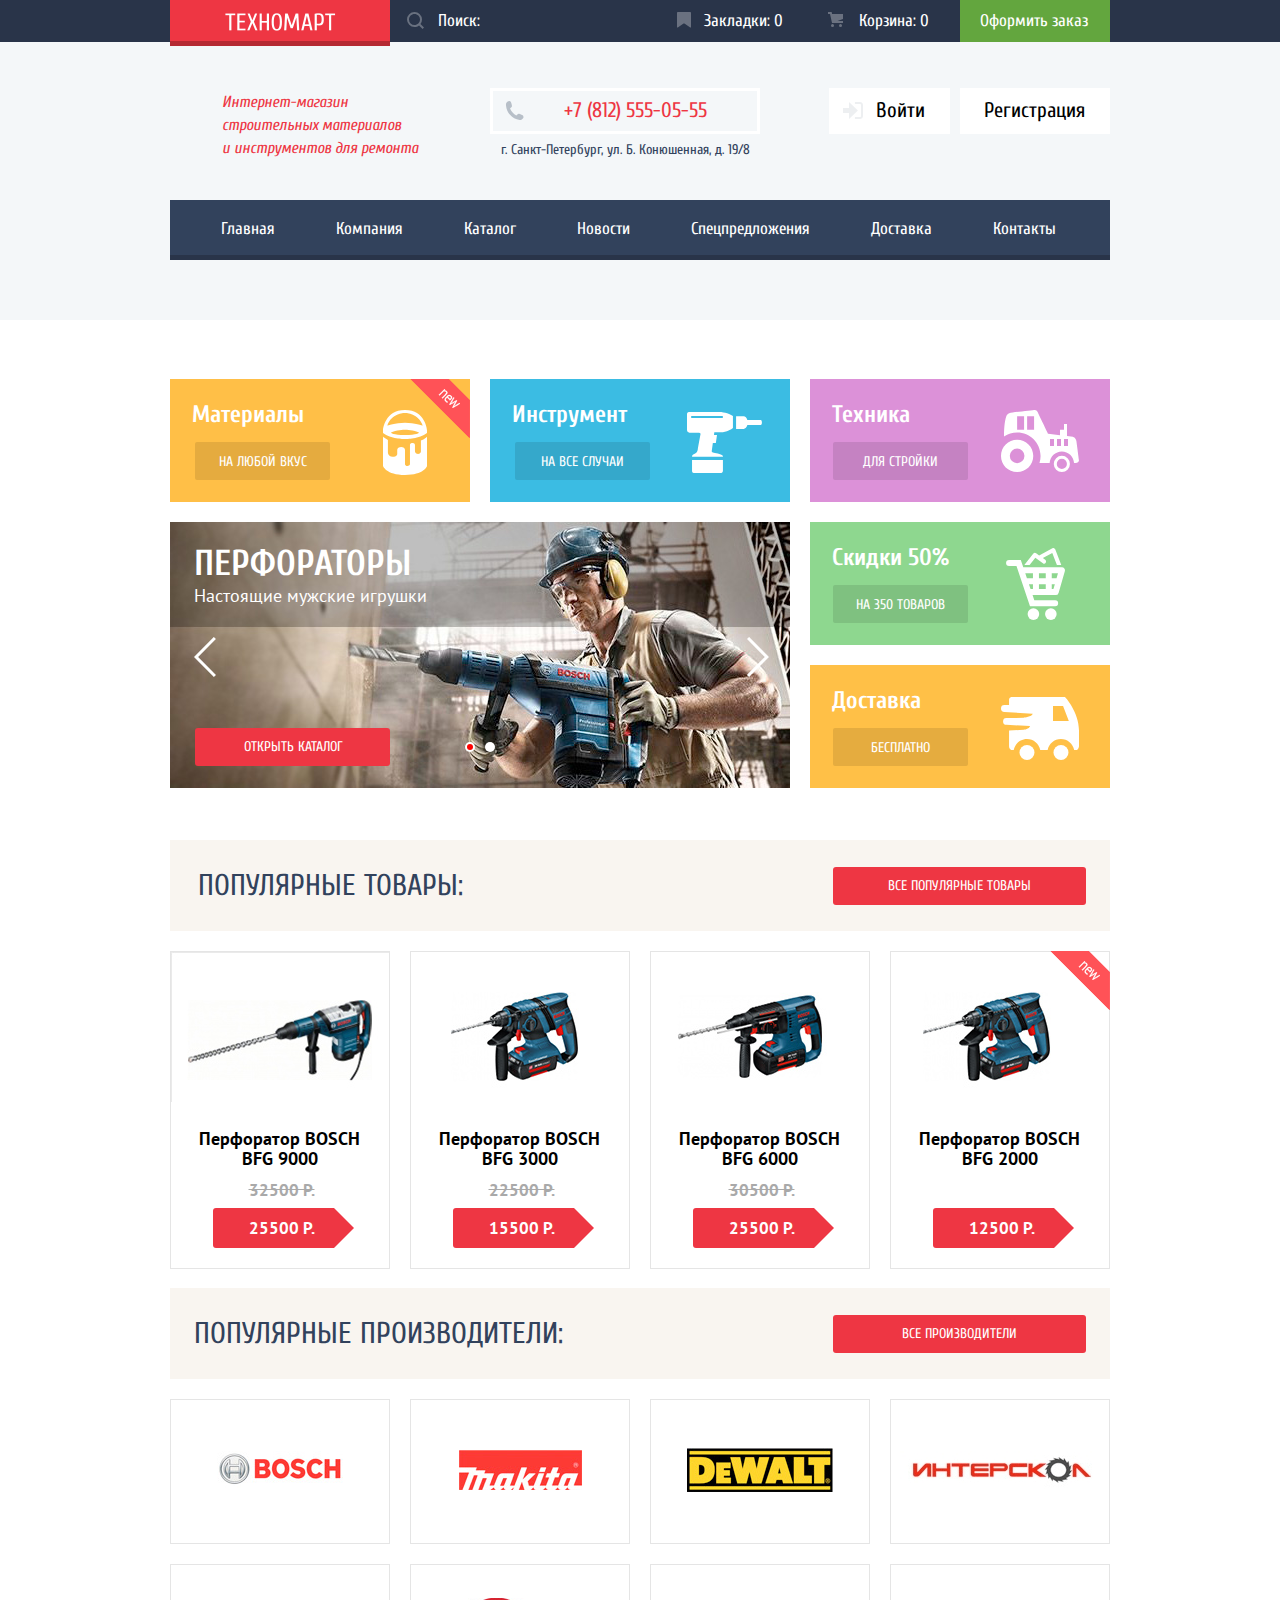
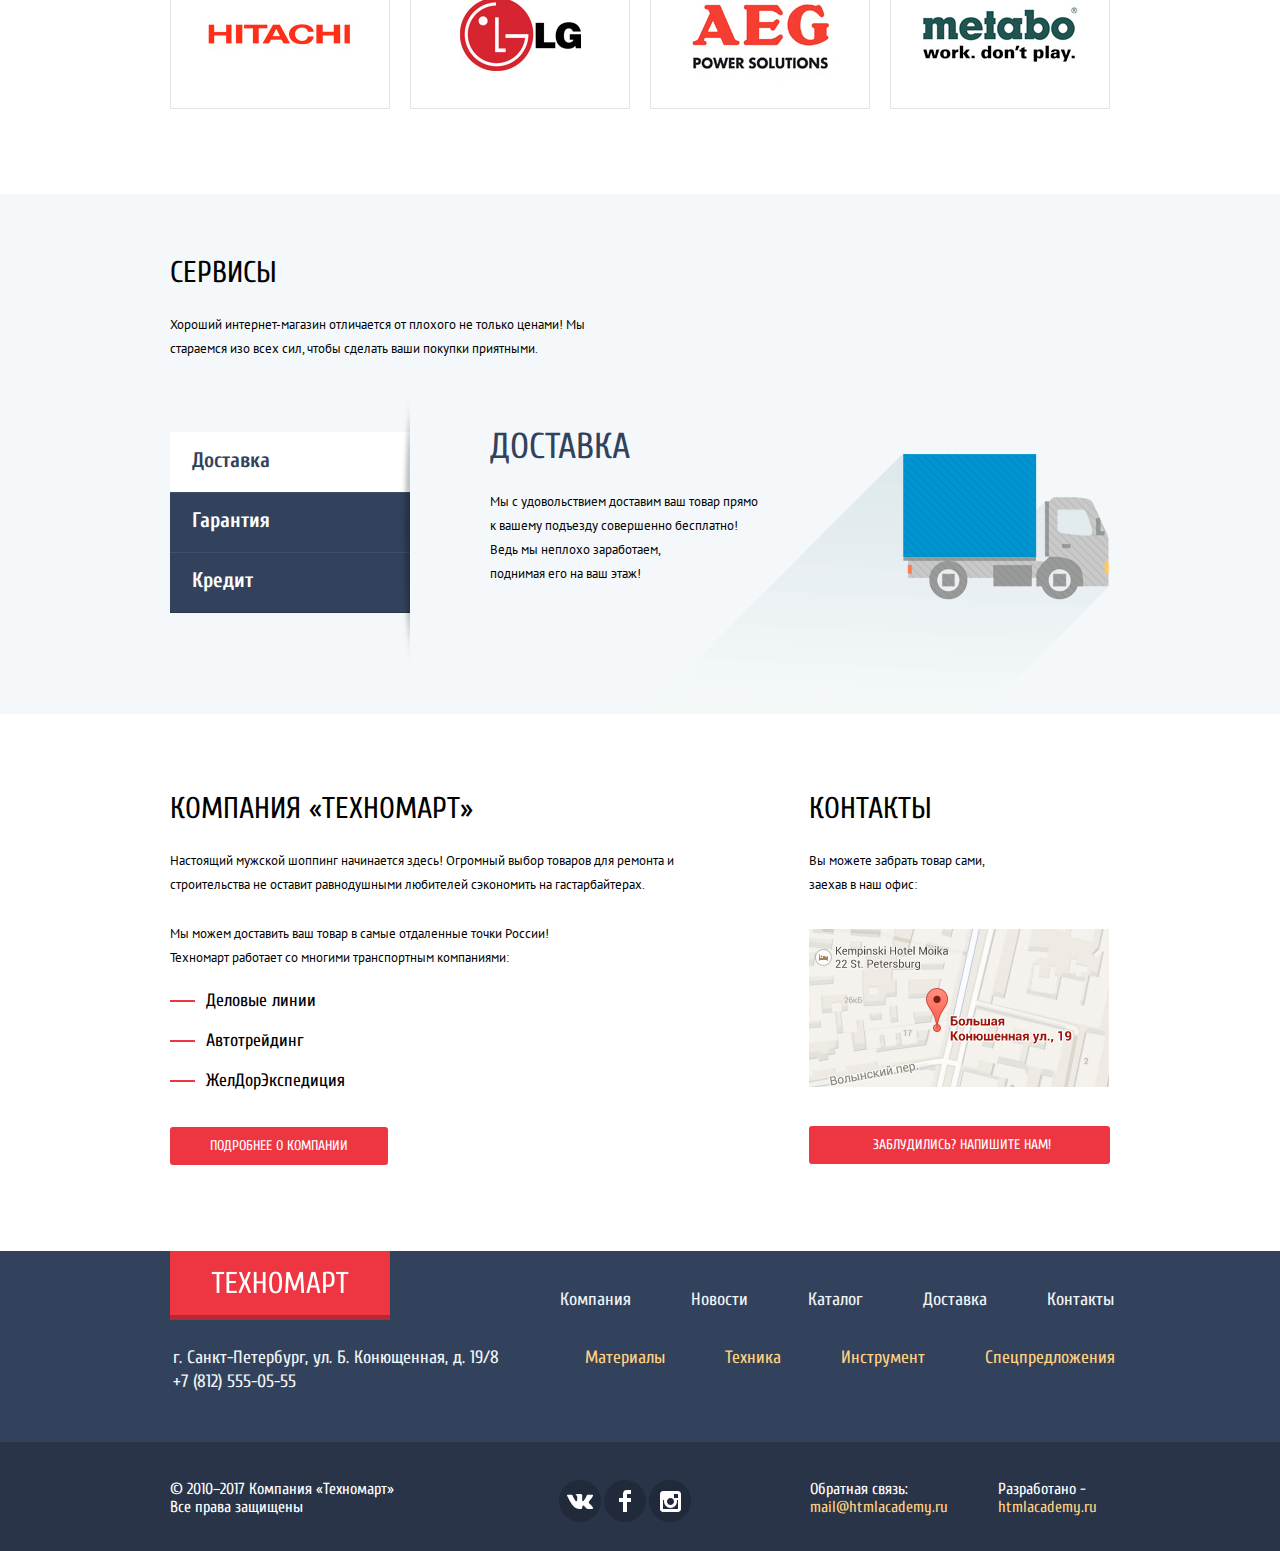
==== commit 6dc5fb22: "Мелкие правки" ====
--- a/index.html
+++ b/index.html
@@ -14,6 +14,7 @@
     <header class="main-header">
         <div class="control-wrapper">
             <div class="container">
+                <h1 class="visually-hidden">Магазин инструментов "Техномарт"</h1>
                 <div class="header-logo">
                     <a>
                         <img src="img/logo-main.png" width="111" height="18" alt="Логотип магазина Техномарт">
@@ -32,7 +33,7 @@
         </div>
         <div class="info-wrapping container">
             <div class="name-site">
-                <h1>Интернет-магазин строительных материалов <br> и инструментов для ремонта</h1>
+                <p>Интернет-магазин строительных материалов <br> и инструментов для ремонта</p>
             </div>
             <div class="header-contacts">
                 <span class="phone">+7 (812) 555-05-55</span>
@@ -81,12 +82,14 @@
                                         <div class="slider-sign">
                                             <h3>Перфораторы</h3>
                                             <p>Настоящие мужские игрушки</p>
+                                            <a class="button common-button" href="inner.html">Открыть каталог</a>
                                         </div>
                                     </li>
                                     <li class="slider-item">
                                         <div class="slider-sign">
                                             <h3>Дрели</h3>
                                             <p>Соседям на радость!</p>
+                                            <a class="button common-button" href="inner.html">Открыть каталог</a>
                                         </div>
                                     </li>
                                     <li>
@@ -94,7 +97,7 @@
                                         <button type="button" class="button-next button-next-arrow"><span class="visually-hidden">Вперед</span></button>
                                         <button type="button" class="button-back button-back-radio curent-radio"><span class="visually-hidden">Назад</span></button>
                                         <button type="button" class="button-next button-next-radio "><span class="visually-hidden">Вперед</span></button>
-                                        <a class="button common-button" href="inner.html">Открыть каталог</a>
+                                        
                                     </li>
                                 </ul>
 
--- a/css/style.min.css
+++ b/css/style.min.css
@@ -1 +1 @@
-body,html{min-width:960px}body{font-family:"PT Sans","Verdana",sans-serif;font-weight:400;margin:0;padding:0;text-transform:none;color:#000;background-color:#fff}a{text-decoration:none}img{width:100%;height:auto}.visually-hidden:not(:focus):not(:active),input[type=checkbox].visually-hidden,input[type=radio].visually-hidden{position:absolute;overflow:hidden;clip:rect(0 0 0 0);width:1px;height:1px;margin:-1px;padding:0;white-space:nowrap;border:0;-webkit-clip-path:inset(100%);clip-path:inset(100%)}*,::after,::before{-webkit-box-sizing:inherit;box-sizing:inherit}html{-webkit-box-sizing:border-box;box-sizing:border-box}.header-logo{position:absolute;top:0;left:10px;display:block;max-width:220px}.header-logo a{display:block;padding:13px 54px 12px 55px;background-color:#ee3643;-webkit-box-shadow:inset 0 -5px 0 0 rgba(0,0,0,.24);box-shadow:inset 0 -5px 0 0 rgba(0,0,0,.24)}.header-logo img{width:111px;height:18px}.inner-page .header-logo a:hover{background-color:#ca2c37}.inner-page .header-logo a:active{background-color:#ba2732}.main-header{display:-webkit-box;display:-ms-flexbox;display:flex;flex-direction:column;margin-bottom:59px;background-color:#f4f7f9;-webkit-box-orient:vertical;-webkit-box-direction:normal;-ms-flex-direction:column;-webkit-box-align:center;-ms-flex-align:center;align-items:center}.inner-page .main-header{margin-bottom:19px}.promo-button{font-family:"Cuprum","Verdana",sans-serif;font-size:14px;font-weight:400;font-style:normal;font-stretch:normal;line-height:18px;display:block;width:135px;margin-bottom:22px;margin-left:25px;padding-top:11px;padding-bottom:9px;text-align:center;letter-spacing:normal;text-transform:uppercase;color:#fff;border-radius:2px;background-color:rgba(0,0,0,.1)}.wrapping-index-2 .promo-button,wrapping-index-2 h3{margin-left:23px}.promo-button:focus,.promo-button:hover{background-color:rgba(0,0,0,.2)}.promo-button:active{background-color:rgba(0,0,0,.3)}.button-submit,.common-button{font-family:"Cuprum","Verdana",sans-serif;font-size:14px;font-weight:400;font-style:normal;font-stretch:normal;line-height:18px;display:block;padding:10px 40px;cursor:pointer;text-align:center;letter-spacing:normal;text-transform:uppercase;color:#fff;border:0;border-radius:3px;background-color:#ee3643}.contacts .common-button{padding-right:40px;padding-left:45px}.button-submit:focus,.button-submit:hover,.common-button:focus,.common-button:hover{background-color:#ca2c37}.button-submit:active,.common-button:active{background-color:#ba2732}.button-select{position:absolute;z-index:10;top:0;left:0;width:218px;height:164px;padding-top:43px;padding-bottom:37px;cursor:pointer;background-color:rgba(255,255,255,.9)}.product-button{font-family:"Cuprum","Verdana",sans-serif;font-size:14px;font-weight:400;line-height:18px;display:block;-webkit-box-sizing:border-box;box-sizing:border-box;width:135px;margin:0 auto 7px;text-transform:uppercase;border-radius:3px}.button-bookmark{padding:7px 0;color:#32425c;border:3px solid #63a63e;background-color:#fff}.button-buy{position:relative;padding-top:11px;padding-bottom:10px;color:#fff;background-color:#63a63e;-webkit-box-shadow:inset 0 -3px 0 #367315;box-shadow:inset 0 -3px 0 #367315}.basket::before,.bookmarks::before,.button-buy::after{position:absolute;content:"";opacity:.3;background-repeat:no-repeat;background-position:0 0}.button-buy::after{left:12px;width:16px;height:16px;background-image:url(../img/cart-icon.svg);top:11px}.button-buy:active::after,.button-buy:hover::after{opacity:1}.product .button-select{display:none}.product:hover .button-select{display:block}.product:hover{border:0;-webkit-box-shadow:0 10px 25px 0 rgba(41,52,73,.5);box-shadow:0 10px 25px 0 rgba(41,52,73,.5)}.button-buy:hover{background-color:#5fbb2d}.button-buy:active{border:0;background-color:#518534}.button-bookmark:active,.button-bookmark:hover{border:3px solid #32425c}.button-bookmark:active{opacity:.3}.control-wrapper{width:100%;margin-bottom:46px;background-color:#293449}.container{-webkit-box-sizing:content-box;box-sizing:content-box;width:940px;margin:0 auto;padding:0 10px}.control-wrapper .container,.shopping-control{display:-webkit-box;display:-ms-flexbox;display:flex}.control-wrapper .container{position:relative}.shopping-control{font-family:"Cuprum","Verdana",sans-serif;font-size:17px;font-weight:400;font-style:normal;font-stretch:normal;line-height:18px;width:720px;margin-left:220px;text-align:left;color:#fff;background-color:#293449;-ms-flex-wrap:wrap;flex-wrap:wrap;-webkit-box-pack:end;-ms-flex-pack:end;justify-content:flex-end}.search-form{width:270px}.search-form input[type=search],.shopping-control a{-webkit-box-sizing:border-box;box-sizing:border-box;color:#fff;outline:0}.search-form input[type=search]{font:inherit;padding:12px 3px 12px 48px;border:0;background-color:#293449;background-image:url(../img/icon-search.svg);background-repeat:no-repeat;background-position:17px 12px;width:100%}.shopping-control a{display:block;width:150px;padding-top:12px;padding-bottom:12px}.basket,.bookmarks{position:relative;padding-left:44px}.basket::before,.bookmarks::before{top:12px}.bookmarks::before{background-color:#293449;left:17px;width:15px;height:17px;background-image:url(../img/icon-bookmark.svg)}.basket{padding-left:49px}.inner-page .basket{background-color:#ee3643}.basket::before{left:18px;width:16px;height:16px;background-image:url(../img/cart-icon.svg)}.basket:focus::before,.basket:hover::before,.bookmarks:focus::before,.bookmarks:hover::before{opacity:1}.basket:active::before,.bookmarks:active::before{opacity:.5}.place-order{padding-left:20px;background-color:#63a63e}.basket:hover,.bookmarks:hover,.search-form input[type=search]:hover{background-color:#212a3a}input[type=search]:hover{background-image:url(../img/icon-search-focus.svg)}.basket:active,.bookmarks:active{color:rgba(255,255,255,.5);background-color:#161d29}.search-form input[type=search]:focus{color:#000;background-color:#fff;background-image:url(../img/icon-search-red.svg)}.place-order:focus,.place-order:hover{background-color:#5fbb2d}.place-order:active{color:rgba(255,255,255,.5);background-color:#518534}.info-wrapping{display:-webkit-box;display:-ms-flexbox;display:flex;margin-bottom:38px;-ms-flex-wrap:wrap;flex-wrap:wrap}.name-site{width:197px;margin-top:3px;margin-right:71px;margin-left:52px}.header-contacts .address,.header-contacts .phone,.name-site h1{font-family:"Cuprum","Verdana",sans-serif;font-weight:400;font-stretch:normal;letter-spacing:normal}.name-site h1{font-size:16px;line-height:23px;margin:0;text-align:left;color:#ee3643;font-style:italic}.header-contacts{display:-webkit-box;display:-ms-flexbox;display:flex;flex-direction:column;width:270px;margin-right:69px;-webkit-box-orient:vertical;-webkit-box-direction:normal;-ms-flex-direction:column}.inner-page .header-contacts{margin-right:51px}.header-contacts .address,.header-contacts .phone{font-style:normal}.header-contacts .phone{position:relative;-webkit-box-sizing:border-box;box-sizing:border-box;width:100%;margin-bottom:4px;padding-top:9px;padding-bottom:10px;padding-left:71px;border:solid 3px #fff;font-size:21px;line-height:21px;text-align:left;color:#ee3643}.header-contacts .phone::before,.login-link::before{position:absolute;top:10px;left:12px;width:20px;height:20px;content:"";background-image:url(../img/icon-phone.svg);background-repeat:no-repeat;background-position:0 0}.header-contacts .address{font-size:14px;line-height:24px;text-align:center;color:#32425c}.navigation-site,.user-sign-out{margin:0;padding:0;list-style:none}.user-control,.user-sign-in{padding:0;list-style:none}.user-control{margin:0}.user-sign-out{display:-webkit-box;display:-ms-flexbox;display:flex;width:281px;-ms-flex-wrap:wrap;flex-wrap:wrap;-webkit-box-align:start;-ms-flex-align:start;align-items:flex-start;-webkit-box-pack:justify;-ms-flex-pack:justify;justify-content:space-between}.login-link,.registration-link{-webkit-box-sizing:border-box;box-sizing:border-box;padding-top:12px;padding-bottom:13px}.login-link{position:relative;width:121px;padding-left:47px}.login-link::before{top:14px;left:14px;width:21px;height:18px;background-color:#fff;background-image:url(../img/icon-login.svg)}.registration-link{width:150px;padding-left:24px}.user-sign-in{position:relative;display:-webkit-box;display:-ms-flexbox;display:flex;width:299px;margin:0 0 7px;background-color:#fff;-ms-flex-wrap:wrap;flex-wrap:wrap;-webkit-box-pack:justify;-ms-flex-pack:justify;justify-content:space-between}.user-sign-in li:first-child{width:250px}.user-sign-in li:last-child{width:22px;margin-right:9px;-ms-flex-item-align:center;-ms-grid-row-align:center;align-self:center}.user-link{position:relative;padding-top:12px;padding-bottom:12px;padding-left:46px}.user-link::before{position:absolute;top:13px;left:13px;width:21px;height:19px;content:"";background-color:#fff;background-image:url(../img/icon-user.svg);background-repeat:no-repeat;background-position:0 0}.exit-link{width:21px;height:18px}.exit-link svg{fill:#c5c5c5}.exit-link:focus svg,.exit-link:hover svg{fill:#32425c}.exit-link:active svg{fill:#c5c5c5}.user-control{display:-webkit-box;display:-ms-flexbox;display:flex;width:299px;-ms-flex-wrap:wrap;flex-wrap:wrap}.user-control li:last-child{padding-left:3px;list-style:disc}.control-order{margin-right:29px;margin-left:17px}.user-sign-in a,.user-sign-out a{font-family:"Cuprum","Verdana",sans-serif;font-size:21px;font-weight:400;font-style:normal;font-stretch:normal;line-height:21px;display:block;text-align:left;letter-spacing:normal;color:#000;outline:0;background-color:#fff}.user-sign-out a:focus,.user-sign-out a:hover{color:#ee3643}.user-sign-out a:focus::before,.user-sign-out a:hover::before{background-image:url(../img/icon-login-blue.svg)}.user-sign-in a:focus::before,.user-sign-in a:hover::before{background-image:url(../img/icon-user-blue.svg)}.user-sign-in a:active,.user-sign-out a:active{color:rgba(0,0,0,.3)}.user-sign-out a:active::before{background-image:url(../img/icon-login.svg)}.user-sign-in a:active::before{background-image:url(../img/icon-user.svg)}.navigation-site{display:-webkit-box;display:-ms-flexbox;display:flex;width:940px;-ms-flex-pack:distribute;justify-content:space-around;-ms-flex-wrap:wrap;flex-wrap:wrap}.navigation-site li:first-child{margin-left:auto}.navigation-site li:last-child{margin-right:auto}.catalog-navigation a,.navigation-site a{font-family:"Cuprum","Verdana",sans-serif;font-size:17px;font-weight:400;font-style:normal;font-stretch:normal;line-height:17px;display:block;margin-right:0;padding:20px 32px 23px 29px;text-align:left;letter-spacing:normal;color:#fff}.navigation-site a:focus,.navigation-site a:hover{background-color:#293449}.navigation-site a:active{color:rgba(255,255,255,.5);background-color:#1d2739}.main-navigation{background-color:#32425c;-webkit-box-shadow:inset 0 -5px 0 #293449;box-shadow:inset 0 -5px 0 #293449}.inner-main .container,.main-navigation{margin-bottom:60px}.about-product .container{margin-bottom:0;background-color:#f4f7f9}.breadcrumbs{display:-webkit-box;display:-ms-flexbox;display:flex;margin:0 0 22px;padding:0;list-style:none;-ms-flex-wrap:wrap;flex-wrap:wrap;-webkit-box-pack:start;-ms-flex-pack:start;justify-content:flex-start}.breadcrumbs li{position:relative;margin-right:40px}.breadcrumbs li:last-child{margin-right:0}.breadcrumbs a,.breadcrumbs p{font-family:"PT Sans","Verdana",sans-serif;font-size:13px;font-weight:400;font-style:normal;font-stretch:normal;line-height:18px;text-align:left;letter-spacing:normal;text-transform:uppercase;color:#000}.breadcrumbs p{margin:0;padding:0}.breadcrumbs li::after{position:absolute;top:2px;right:-25px;width:9px;height:13px;content:"";background-color:#fff;background-image:url(../img/icon-right-small.svg)}.curent-breadcrumb:after{display:none}.wrapping-filter-list{display:-webkit-box;display:-ms-flexbox;display:flex;flex-direction:column;-webkit-box-sizing:border-box;box-sizing:border-box;width:220px;-webkit-box-pack:start;-ms-flex-pack:start;justify-content:flex-start;-webkit-box-orient:vertical;-webkit-box-direction:normal;-ms-flex-direction:column}.filter-index{width:220px;margin-bottom:10px;background-color:#f7f3ec}.sort-list{background-color:#f7f3ec;margin-bottom:20px}.catalog-index{background-color:#f2f6f8}.page-tittle{font-family:"Cuprum","Verdana",sans-serif;font-size:30px;font-weight:400;font-style:normal;font-stretch:normal;line-height:30px;margin:0 0 18px;padding:29px 0 30px 28px;text-align:left;letter-spacing:normal;text-transform:uppercase;color:#32425c}.catalog-wrapping{display:-webkit-box;display:-ms-flexbox;display:flex;-webkit-box-pack:justify;-ms-flex-pack:justify;justify-content:space-between}.catalog-columns{width:700px}.filters-list{width:222px}.filter,.sort-item,.sort-list{display:-webkit-box;display:-ms-flexbox;display:flex}.filter{flex-direction:column;-webkit-box-orient:vertical;-webkit-box-direction:normal;-ms-flex-direction:column}.sort-item,.sort-list{width:700px;-ms-flex-wrap:wrap;flex-wrap:wrap}.sort-item{width:354px;margin:0 46px 0 0;padding:8px 0 12px;list-style:none;-webkit-box-pack:justify;-ms-flex-pack:justify;justify-content:space-between}.filter-index h3,.sort-list h3{font-family:"PT Sans","Verdana",sans-serif;font-size:13px;font-weight:400;font-stretch:normal;line-height:18px;margin:0;padding:9px 0 11px 19px;text-align:left;letter-spacing:normal;text-transform:uppercase;color:#000}.sort-list h3{margin:0 140px 0 0}.filter fieldset{margin:0 0 16px;padding:0;border:0;border-bottom:1px solid #c5c5c5}.filter fieldset:last-of-type{margin-bottom:57px;border-bottom:0}.filter legend,.filter-brand label,.filter-power label{font-family:"PT Sans","Verdana",sans-serif;font-style:normal;font-stretch:normal}.filter legend,.filter ul{text-align:left;text-transform:uppercase}.filter legend{letter-spacing:normal;margin-bottom:14px;font-size:17px;font-weight:700;line-height:30px}.filter ul{margin:0 0 22px;padding:0;list-style:none;color:#000}.filter-brand label,.filter-power label{font-size:15px;font-weight:400;line-height:20px}.filter-power label{font-size:14px}.price-controls{display:-webkit-box;display:-ms-flexbox;display:flex;width:220px;margin:0 0 25px;padding:0;-webkit-box-pack:justify;-ms-flex-pack:justify;justify-content:space-between;-webkit-box-align:center;-ms-flex-align:center;align-items:center}.price-controls input{-webkit-box-sizing:border-box;box-sizing:border-box;width:95px;padding:7px 10px 11px 14px;text-align:center;border:0;outline:0;background-color:#f7f3ec}.filter-option{margin-bottom:20px;padding-left:35px}.filter-brand li:last-child{margin-bottom:0}.filter-option label{position:relative;display:block;cursor:pointer;-webkit-user-select:none;-moz-user-select:none;-ms-user-select:none;user-select:none}.range-wrapping{-webkit-box-sizing:border-box;box-sizing:border-box;width:220px;margin-bottom:9px;padding:40px 20px 39px;background-color:#f7f3ec}.range-controls{position:relative}.range-controls .scale{width:180px;height:2px;background-color:#d7dcde}.range-controls .bar{width:80%;height:2px;background-color:#00cc73}.range-toggle{position:absolute;top:-9px;width:22px;height:22px;cursor:pointer;background-image:url(../img/filter-button.svg);background-repeat:no-repeat;background-position:0 0}.range-toggle-min{left:0}.range-toggle-max{left:78%}.filter-input-checkbox+label::before{position:absolute;top:-2px;left:-35px;width:23px;height:23px;content:"";background-image:url(../img/checkbox-off.svg);background-repeat:no-repeat;background-position:0 0}.filter-input-checkbox:focus+label::before,.filter-input-checkbox:hover+label::before{background-image:url(../img/checkbox-off-focus.svg)}.filter-input-checkbox:checked+label::before{position:absolute;top:-2px;left:-35px;width:27px;height:23px;content:"";background-image:url(../img/checkbox-on.svg)}.filter-input-checkbox:checked::focus+label::before,.filter-input-checkbox:checked::hover+label::before{background-image:url(../img/checkbox-on-focus.svg)}.filter-input-checkbox:disabled+label,.filter-input-radio:disabled+label{color:rgba(0,0,0,.4)}.filter-input-checkbox:disabled+label::before{background-image:url(../img/checkbox-off-dis.svg)}.filter-input-radio+label::before{position:absolute;top:-2px;left:-36px;width:25px;height:25px;content:"";background-image:url(../img/radio-off.svg);background-repeat:no-repeat;background-position:0 0}.filter-input-radio:checked+label::before{background-image:url(../img/radio-on.svg)}.filter-input-radio:disabled+label::before{background-image:url(../img/radio-off-dis.svg)}.filter-input-radio:focus+label::before,.filter-input-radio:hover+label::before{background-image:url(../img/radio-off-focus.svg)}.filter-input-radio:checked:focus+label::before,.filter-input-radio:checked:hover+label::before{background-image:url(../img/radio-on-focus.svg)}.filter-button,.max-price,.min-price,.sort-item a{font-family:"PT Sans","Verdana",sans-serif;font-weight:400;font-style:normal;font-stretch:normal;line-height:18px;letter-spacing:normal}.max-price,.min-price{width:95px;text-align:center;color:#000;border:0;background-color:#f7f3ec;font-size:17px}.filter-button,.sort-item a{font-size:13px;text-transform:uppercase}.filter-button{width:140px;padding-top:9px;padding-bottom:9px;cursor:pointer;color:#000;border:solid 1px #e5e5e5;outline:0;background-color:#fff;text-align:center}.sort-item a{text-align:left;color:rgba(0,0,0,.3);border-bottom:1px dotted #ed3541}.sort-item a:focus,.sort-item a:hover{color:#000;border-bottom:1px solid #ed3541}.current-sort a,.current-sort a:hover{color:#ee3643;border:0}.sort-button{margin-right:20px;padding-top:9px;padding-bottom:9px}.sort-button:last-of-type{margin-right:0}.sort-button svg{fill:#231f20;fill-opacity:.2}.sort-button:hover svg{fill-opacity:1}.sort-button:focus svg{fill:#ee3643;fill-opacity:1}.pagination-list{display:-webkit-box;display:-ms-flexbox;display:flex;width:285px;margin:0;padding:0;list-style:none;-ms-flex-wrap:wrap;flex-wrap:wrap}.pagination-item{margin-right:9px}.pagination-item:last-of-type{margin-right:0;-webkit-box-flex:1;-ms-flex-positive:1;flex-grow:1}.pagination-item a{font-family:"PT Sans","Verdana",sans-serif;font-size:13px;font-weight:400;font-style:normal;font-stretch:normal;line-height:18px;display:block;padding:10px 15px;text-align:center;text-transform:uppercase;color:#000;border:solid 1px #e5e5e5;border-radius:3px;background-color:#fff}.pagination-item a:focus,.pagination-item a:hover{border:solid 1px #bdc6ca}.pagination-item a:active{border:solid 1px #ee3643}.pagination-item-curent a{color:#fff;background-color:#ee3643}.about-product{width:100%;background-color:#f4f7f9}.about-product h2{font-family:"Cuprum","Verdana",sans-serif;font-size:30px;line-height:30px;margin:0;padding:64px 0 26px;text-transform:uppercase;color:#000}.about-product h2,.about-product p,.user-control a{font-weight:400;font-style:normal;font-stretch:normal;text-align:left;letter-spacing:normal}.about-product p{margin:0;padding:0 0 68px;font-family:"PT Sans","Verdana",sans-serif;font-size:13px;line-height:24px;color:#000}.user-control a{font-family:"Cuprum","Verdana",sans-serif;font-size:16px;line-height:18px;text-decoration:underline;color:#32425c}.user-control a:focus,.user-control a:hover{color:#ee3643}.user-control a:active{opacity:.3;color:#32425c}.promo-section{margin-bottom:52px}.promo-item h3{font-family:"Cuprum","Verdana",sans-serif;font-size:24px;font-weight:700;font-style:normal;font-stretch:normal;line-height:30px;margin:21px 0 12px 22px;text-align:left;letter-spacing:normal;color:#fff}.promo-list{margin:0;padding:0;list-style:none}.wrapping-index-0,.wrapping-index-1,.wrapping-index-2{display:-webkit-box;display:-ms-flexbox;display:flex}.wrapping-index-0>li:first-child{width:620px;margin-right:20px}.wrapping-index-1{flex-direction:row;width:620px;-webkit-box-orient:horizontal;-webkit-box-direction:normal;-ms-flex-direction:row;-ms-flex-wrap:wrap;flex-wrap:wrap}.wrapping-index-2{flex-direction:column;-webkit-box-orient:vertical;-webkit-box-direction:normal;-ms-flex-direction:column}.promo-item{position:relative;width:300px;height:123px;margin-bottom:20px}.wrapping-index-1>li:nth-child(1){margin-right:20px;background-color:#ffbf47;background-image:url(../img/icon-1.svg);background-repeat:no-repeat;background-position:213px 31px;background-size:44px 65px}.wrapping-index-1>li:nth-child(2){margin-right:0;background-color:#3bbce3;background-image:url(../img/icon-2.svg);background-repeat:no-repeat;background-position:197px 33px;background-size:75px 61px}.wrapping-index-2>li:nth-child(1){background-color:#dc91d8;background-image:url(../img/icon-3.svg);background-repeat:no-repeat;background-position:191px 31px;background-size:78px 62px}.wrapping-index-2>li:nth-child(2){background-color:#8ed78f;background-image:url(../img/icon-4.svg);background-repeat:no-repeat;background-position:196px 26px;background-size:59px 72px}.wrapping-index-2>li:nth-child(3){margin-bottom:0;background-color:#ffc047;background-image:url(../img/icon-5.svg);background-repeat:no-repeat;background-position:191px 32px;background-size:78px 63px}.slider{position:relative}.slider-promo{margin:0;padding:0;list-style:none}.slider-item{-webkit-box-sizing:border-box;box-sizing:border-box;width:620px;height:266px;background-color:#293449}.slider-sign{margin:0;padding:24px 0 0 24px;text-align:left;color:#fff}.slider-sign h3,.slider-sign p{font-style:normal;font-stretch:normal;padding:0;text-align:left;letter-spacing:normal}.slider-sign h3{text-transform:uppercase;font-family:"Cuprum","Verdana",sans-serif;font-size:36px;font-weight:700;line-height:36px;margin:0 0 2px}.slider-sign p{font-family:"PT Sans","Verdana",sans-serif;font-size:18px;font-weight:400;line-height:24px;margin:0}.slider-promo li:nth-of-type(1),.slider-promo li:nth-of-type(2){background-color:#565656;background-image:url(../img/promo_slaider2.jpg);background-repeat:no-repeat;background-position:0 0;background-size:620px 266px}.slider-promo li:nth-of-type(2){display:none;background-image:url(../img/promo_slaider1.jpg)}.popular-items{margin-bottom:19px}.slider .common-button{position:absolute;top:206px;left:25px;padding-right:47px;padding-left:49px}.button-back,.button-next{position:absolute;margin:0;padding:0;cursor:pointer;border-style:none;outline:0}.button-back-arrow,.button-next-arrow{width:23px;height:40px;top:115px;background-color:transparent;background-repeat:no-repeat;background-position:0 0}.button-back-arrow{left:24px;background-image:url(../img/icon-left.svg)}.button-next-arrow{right:20px;background-image:url(../img/icon-right.svg)}.button-back-radio,.button-next-radio{width:10px;height:10px;border-radius:50%;background-color:#fff}.button-back-radio{top:220px;left:295px}.button-next-radio{top:220px;left:315px}.button-back-radio::before,.button-next-radio::before{position:absolute;top:2px;left:2px;display:none;width:6px;height:6px;content:"";border-radius:50%;background-color:red}.curent-radio::before{display:block}.popular-index{width:940px;margin-bottom:20px;background-color:#f9f5f0;-ms-flex-wrap:wrap;flex-wrap:wrap;-webkit-box-pack:justify;-ms-flex-pack:justify;justify-content:space-between;-webkit-box-align:center;-ms-flex-align:center;align-items:center}.catalog,.catalog-list,.popular-index,.popular-items-list{display:-webkit-box;display:-ms-flexbox;display:flex}.catalog{flex-direction:column;width:700px;-webkit-box-orient:vertical;-webkit-box-direction:normal;-ms-flex-direction:column}.popular-index .common-button{-webkit-box-sizing:border-box;box-sizing:border-box;width:253px;margin-right:24px}.popular-index h2{font-family:"Cuprum","Verdana",sans-serif;font-size:30px;font-weight:400;font-style:normal;font-stretch:normal;line-height:1;margin-top:31px;margin-bottom:30px;text-align:left;letter-spacing:normal;text-transform:uppercase;color:#32425c}.index-product h2{margin-left:28px}.index-producers h2{margin-left:24px}.catalog-list,.popular-items-list{margin:0;padding:0;list-style:none;-ms-flex-wrap:wrap;flex-wrap:wrap}.catalog-list{margin:0 0 30px}.catalog-list .product,.popular-items-list .product{font-family:"PT Sans","Verdana",sans-serif;font-weight:700;position:relative;display:-webkit-box;display:-ms-flexbox;display:flex;flex-direction:column;-webkit-box-sizing:border-box;box-sizing:border-box;width:220px;height:318px;margin-right:20px;text-align:center;border:solid 1px #e5e5e5;background-color:#fff;-webkit-box-orient:vertical;-webkit-box-direction:normal;-ms-flex-direction:column;-webkit-box-align:center;-ms-flex-align:center;align-items:center}.catalog-list .product{margin-bottom:20px}.catalog-list .product:nth-child(3n),.popular-items-list .product:nth-child(4n){margin-right:0}.catalog-list li:hover,.popular-items-list product:hover,.popular-producers-card li:hover{-webkit-box-shadow:0 10px 25px 0 rgba(41,52,73,.5);box-shadow:0 10px 25px 0 rgba(41,52,73,.5)}.card-content{display:-webkit-box;display:-ms-flexbox;display:flex;flex-direction:column;width:100%;margin-top:auto;padding-right:16px;padding-bottom:20px;padding-left:15px;-webkit-box-orient:vertical;-webkit-box-direction:normal;-ms-flex-direction:column;-webkit-box-pack:end;-ms-flex-pack:end;justify-content:flex-end}.product-tittle{margin-bottom:12px}.product h3,.product-price{font-family:"PT Sans","Verdana",sans-serif;font-weight:700;font-style:normal;font-stretch:normal;text-align:center;letter-spacing:normal}.product h3{min-height:40px;margin:0;padding:0;color:#000;font-size:18px;line-height:20px}.product-price{font-size:17px;line-height:18px}.price-old{min-height:20px;margin-bottom:7px;margin-left:4px;text-decoration:line-through;color:#a9a9a9}.price-new{position:relative;-webkit-box-sizing:border-box;box-sizing:border-box;width:137px;margin-left:27px;padding-top:11px;padding-bottom:11px;color:#fff;border-radius:3px;background-color:#ee3643}.price-new::after{position:absolute;top:0;right:-24px;width:0;height:0;content:"";border:20px solid #fff;border-left-color:#ee3643}.product .flag,.promo-item .flag{position:absolute;z-index:20;overflow:hidden;width:60px;height:60px}.promo-item .flag{top:0;right:0}.product .flag{top:-1px;right:-1px}.product .flag-new,.promo-item .flag-new{background-image:url(../img/new-flag.png);background-repeat:no-repeat;background-position:0 0}.product-image{width:218;height:150}.popular-producers{margin-bottom:65px}.popular-producers .popular-producers-card{display:-webkit-box;display:-ms-flexbox;display:flex;margin:0;padding:0;list-style:none;-webkit-box-pack:justify;-ms-flex-pack:justify;justify-content:space-between;-ms-flex-wrap:wrap;flex-wrap:wrap}.producers{display:-webkit-box;display:-ms-flexbox;display:flex;-webkit-box-sizing:border-box;box-sizing:border-box;width:220px;height:145px;margin-right:20px;margin-bottom:20px;border:solid 1px #e5e5e5;background-color:#fff;-webkit-box-pack:center;-ms-flex-pack:center;justify-content:center;-webkit-box-align:center;-ms-flex-align:center;align-items:center}.producers:nth-child(4n){margin-right:0}.popular-producers-card li:active{opacity:.3;-webkit-box-shadow:0 4px 10px 0 rgba(41,52,73,.5);box-shadow:0 4px 10px 0 rgba(41,52,73,.5)}.service{width:100%;margin-bottom:80px}.service,.service .container{background-color:#f5f8fa}.service-wrapper{width:417px;margin-bottom:28px;padding-top:64px}.information h2,.service h2{font-family:"Cuprum","Verdana",sans-serif;font-size:30px;font-weight:400;line-height:30px;margin:0;text-align:left;text-transform:uppercase;color:#000}.about-us h2,.contacts h2,.service-wrapper h2{margin-bottom:25px}.information p,.service p{font-family:"PT Sans","Verdana",sans-serif;font-size:13px;font-weight:400;font-style:normal;font-stretch:normal;line-height:24px;padding:0;text-align:left;letter-spacing:normal;color:#000}.information p{margin:0}.service p{margin:0 0 28px}.service .slider-list,.slider-service{display:-webkit-box;display:-ms-flexbox;display:flex}.service .slider-list{flex-direction:column;width:700px;margin:0;padding:0;list-style:none;-webkit-box-orient:vertical;-webkit-box-direction:normal;-ms-flex-direction:column}.slider-list li{padding-bottom:100px;padding-left:80px}.slider-list h3,.slider-service .button-service{font-family:"Cuprum","Verdana",sans-serif;text-align:left}.slider-list h3{font-style:normal;font-stretch:normal;margin:40px 0 25px;text-transform:uppercase;font-size:36px;font-weight:400;line-height:36px;color:#32425c}.slider-service .button-service{font-size:21px;font-weight:700;line-height:30px;margin-bottom:0;padding-top:13px;padding-bottom:17px;padding-left:22px;color:#fff;border:0;outline:0;background-color:#32425c;-webkit-box-shadow:0 1px 0 #293449 ,inset 0 1px 0 #405069;box-shadow:0 1px 0 #293449 ,inset 0 1px 0 #405069}.slider-service .button-service:hover{background-color:#293449}.slider-service .active-button,.slider-service .active-button:hover{color:#32425c;background-color:#fff;-webkit-box-shadow:0 1px 0 #fff ,inset 0 1px 0 #fff;box-shadow:0 1px 0 #fff ,inset 0 1px 0 #fff}.slider-list li:nth-child(1){padding-right:343px;background-color:#f5f8fa;background-image:url(../img/service_slider3.png);background-repeat:no-repeat;background-position:231px 65px;background-size:468px 261px}.slider-list li:nth-child(2),.slider-list li:nth-child(3){display:none;padding-right:220px;background-color:#f5f8fa;background-image:url(../img/service_slider2.png);background-repeat:no-repeat;background-position:310px 0;background-size:389px 283px}.slider-list li:nth-child(3){padding-right:320px;background-image:url(../img/service_slider1.png);background-position:228px 0;background-size:465px 285px}.slider-button{position:relative;display:-webkit-box;display:-ms-flexbox;display:flex;flex-direction:column;width:240px;padding-top:43px;-webkit-box-orient:vertical;-webkit-box-direction:normal;-ms-flex-direction:column}.slider-button::after{position:absolute;top:0;right:0;width:10px;height:279px;content:"";background-image:url(../img/layer-118.png);background-repeat:no-repeat;background-position:0 0;background-size:10px 279px}.information{width:100%;background-color:#fff}.about-us,.contacts,.information .container{display:-webkit-box;display:-ms-flexbox;display:flex}.information .container{-webkit-box-pack:justify;-ms-flex-pack:justify;justify-content:space-between}.about-us,.contacts{flex-direction:column;width:531px;-webkit-box-orient:vertical;-webkit-box-direction:normal;-ms-flex-direction:column}.about-us p{margin-bottom:25px}.about-us p+p{margin-bottom:0}.contacts{width:301px}.contacts p{margin-bottom:32px;padding-right:115px}.contacts .map{margin-bottom:36px}.map .button-map{width:100%}.map img{width:300px;height:158px}.about-us .common-button{-ms-flex-item-align:start;align-self:flex-start}.about-us ul{margin:21px 0 16px;padding:0;list-style:none}.about-us li{font-family:"Cuprum","Verdana",sans-serif;font-size:18px;font-weight:400;font-style:normal;font-stretch:normal;line-height:20px;position:relative;margin-bottom:20px;padding-left:36px}.about-us li::before,.footer-logo{position:absolute;background-color:#ee3643}.about-us li::before{width:25px;height:2px;content:"";top:9px;left:0}.footer-logo{top:0;left:10px;display:block;max-width:220px;-webkit-box-shadow:inset 0 -5px 0 0 rgba(0,0,0,.24);box-shadow:inset 0 -5px 0 0 rgba(0,0,0,.24)}.footer-up .container{position:relative;padding-top:37px;padding-bottom:48px;background-color:#32425c;-webkit-box-pack:justify;-ms-flex-pack:justify;justify-content:space-between}.footer-logo img{width:138px;height:23px;padding:20px 41px 19px}.footer-contacts{-webkit-box-sizing:border-box;box-sizing:border-box;width:330px;margin:auto 0 0;padding-top:58px;padding-left:3px}.footer-contacts p,.footer-down .footer-copyright p{margin:0;padding:0}.site-nav{display:-webkit-box;display:-ms-flexbox;display:flex;width:550px}.catalog-nav li,.site-nav li{margin-right:60px}.catalog-nav li:last-child,.site-nav li:last-child{margin-right:0}.footer-down .container,.footer-up .container{display:-webkit-box;display:-ms-flexbox;display:flex;-ms-flex-wrap:wrap;flex-wrap:wrap}.footer-down .container{padding-top:38px;padding-bottom:34px;background-color:#293449}.footer-up{font-family:"Cuprum","Verdana",sans-serif;font-size:18px;line-height:24px;width:100%;margin-top:86px;text-align:left;color:#f1f5f7;background-color:#32425c}.inner-page .footer-up{margin-top:0}.footer-navigation{width:550px}.site-nav{padding:0}.catalog-nav,.site-nav{margin:0;list-style:none}.site-nav a{color:#f1f5f7;outline:0}.catalog-nav a{color:#ffd180;outline:0}.catalog-nav a:focus,.catalog-nav a:hover,.site-nav a:focus,.site-nav a:hover{text-decoration:underline}.catalog-nav a:active,.site-nav a:active{text-decoration:none;opacity:.5}.catalog-nav{display:-webkit-box;display:-ms-flexbox;display:flex;width:530px;padding:34px 0 0 25px}.footer-down{font-family:"Cuprum","Verdana",sans-serif;font-size:16px;font-weight:400;line-height:18px;width:100%;text-align:left;color:#fff;background-color:#293449}.footer-down .footer-copyright{width:227px;margin:0 162px 0 0}.footer-social{width:132px;margin:0 119px 0 0}.footer-social ul,.social-button{display:-webkit-box;display:-ms-flexbox;display:flex}.footer-social ul{margin:0;padding:0;list-style:none;-ms-flex-wrap:wrap;flex-wrap:wrap;width:132px;-webkit-box-pack:justify;-ms-flex-pack:justify;justify-content:space-between}.social-button{width:42px;height:42px;border-radius:50%;background-color:#212a3a;-webkit-box-align:center;-ms-flex-align:center;align-items:center;-webkit-box-pack:center;-ms-flex-pack:center;justify-content:center}.social-button:active,.social-button:focus,.social-button:hover{background-color:#ee3643}.feedback{width:135px;margin:0 53px 0 0}.author{width:96px;margin:0}.author a,.feedback a{text-decoration:none;color:#ffd180;outline:0}.author a:hover,.feedback a:hover{text-decoration:underline}.author a:active,.feedback a:active{text-decoration:none;color:#ee3643}.modal{position:fixed;z-index:30;display:none;color:#000;background-color:#fff}.modal-show{display:block}.form-container{display:-webkit-box;display:-ms-flexbox;display:flex;flex-direction:column;width:460px;margin:55px auto 0;-webkit-box-orient:vertical;-webkit-box-direction:normal;-ms-flex-direction:column;-ms-flex-wrap:wrap;flex-wrap:wrap}.button-container{width:460px;margin:0 auto;padding:37px 0}.modal-writeus .button-submit{width:100%;margin-bottom:37px}.modal-writeus{bottom:201px;left:50%;width:620px;transform:translateX(-50%);background-image:-webkit-gradient(linear,left top,left bottom,color-stop(0,#fff),color-stop(74%,#fff),color-stop(74%,#f4f4f4),to(#f4f4f4));background-image:-webkit-linear-gradient(#fff 0,#fff 74%,#f4f4f4 74%,#f4f4f4 100%);background-image:-o-linear-gradient(#fff 0,#fff 74%,#f4f4f4 74%,#f4f4f4 100%);background-image:linear-gradient(#fff 0,#fff 74%,#f4f4f4 74%,#f4f4f4 100%);-webkit-box-shadow:0 20px 40px 0 rgba(0,0,0,.75),inset 0 7px 0 #ee3643;box-shadow:0 20px 40px 0 rgba(0,0,0,.75),inset 0 7px 0 #ee3643}.button-area{display:-webkit-box;display:-ms-flexbox;display:flex;margin:0 auto;padding:37px 80px;background-color:#f4f4f4;-webkit-box-pack:justify;-ms-flex-pack:justify;justify-content:space-between}.button-area .button,.button-area .return-button{-webkit-box-sizing:border-box;box-sizing:border-box;width:220px}.modal-close{position:absolute;top:12px;right:7px;width:22px;height:22px;cursor:pointer;border:0;outline:0;background-color:transparent;background-image:url(../img/form-2.svg);background-repeat:no-repeat;background-position:0 0}.feedback-form{display:-webkit-box;display:-ms-flexbox;display:flex;-webkit-box-pack:justify;-ms-flex-pack:justify;justify-content:space-between;-ms-flex-wrap:wrap;flex-wrap:wrap}.feedback-item-input{width:220px;margin:0 0 20px}.feedback-item-textarea{width:460px;margin:0 0 74px}.modal-writeus label{font-family:"Cuprum","Verdana",sans-serif;font-size:18px;line-height:18px;display:block;margin-bottom:10px;text-align:left;color:#000}.modal-writeus input,.modal-writeus textarea{font-family:"PT Sans","Verdana",sans-serif;font-size:13px;line-height:18px;-webkit-box-sizing:border-box;box-sizing:border-box;padding:10px 16px 11px;text-align:left;color:#a9a9a9;border:solid 2px #d7dcde;border-radius:2px;outline:0;background-color:#fff}.modal-writeus input{width:220px}.modal-writeus textarea{width:460px}.modal-writeus input:hover,.modal-writeus textarea:hover{border:solid 2px #b5b5b5}.modal-writeus input:focus,.modal-writeus textarea:focus{border:solid 2px #ee3643}.modal-map{bottom:50%;left:50%;width:940px;height:446px;margin-bottom:-223px;margin-left:-470px;background-color:#565656;-webkit-box-shadow:0 0 15px 1px rgba(47,42,43,.5);box-shadow:0 0 15px 1px rgba(47,42,43,.5)}.modal-putitem{top:50%;left:50%;width:620px;-webkit-transform:translateX(-50%);-ms-transform:translateX(-50%);transform:translateX(-50%);-webkit-box-shadow:0 20px 40px 0 rgba(0,0,0,.75),inset 0 7px 0 #ee3643;box-shadow:0 20px 40px 0 rgba(0,0,0,.75),inset 0 7px 0 #ee3643}.paragraph-wrapping{margin-top:73px;margin-bottom:67px;background-color:#fff}.modal-putitem p{font-family:"Cuprum","Verdana",sans-serif;font-size:30px;line-height:30px;position:relative;display:block;width:530px;padding-left:179px;text-align:center;color:#000}.modal-putitem p::before{position:absolute;top:-17px;left:80px;width:67px;height:67px;content:"";background-color:#fff;background-image:url(../img/form-1.svg);background-repeat:no-repeat;background-position:0 0}.return-button{font-size:14px;line-height:18px;cursor:pointer;text-align:center;text-transform:uppercase;color:#000;border:solid 1px #e5e5e5;background-color:#fff}+body,html{min-width:960px}body{font-family:"PT Sans","Verdana",sans-serif;font-weight:400;margin:0;padding:0;text-transform:none;color:#000;background-color:#fff}a{text-decoration:none}img{width:100%;height:auto}.visually-hidden:not(:focus):not(:active),input[type=checkbox].visually-hidden,input[type=radio].visually-hidden{position:absolute;overflow:hidden;clip:rect(0 0 0 0);width:1px;height:1px;margin:-1px;padding:0;white-space:nowrap;border:0;-webkit-clip-path:inset(100%);clip-path:inset(100%)}*,::after,::before{-webkit-box-sizing:inherit;box-sizing:inherit}html{-webkit-box-sizing:border-box;box-sizing:border-box}.header-logo{position:absolute;top:0;left:10px;display:block;max-width:220px}.header-logo a{display:block;padding:13px 54px 12px 55px;background-color:#ee3643;-webkit-box-shadow:inset 0 -5px 0 0 rgba(0,0,0,.24);box-shadow:inset 0 -5px 0 0 rgba(0,0,0,.24)}.header-logo img{width:111px;height:18px}.inner-page .header-logo a:hover{background-color:#ca2c37}.inner-page .header-logo a:active{background-color:#ba2732}.main-header{display:-webkit-box;display:-ms-flexbox;display:flex;flex-direction:column;margin-bottom:59px;background-color:#f4f7f9;-webkit-box-orient:vertical;-webkit-box-direction:normal;-ms-flex-direction:column;-webkit-box-align:center;-ms-flex-align:center;align-items:center}.inner-page .main-header{margin-bottom:19px}.promo-button{font-family:"Cuprum","Verdana",sans-serif;font-size:14px;font-weight:400;font-style:normal;font-stretch:normal;line-height:18px;display:block;width:135px;margin-bottom:22px;margin-left:25px;padding-top:11px;padding-bottom:9px;text-align:center;letter-spacing:normal;text-transform:uppercase;color:#fff;border-radius:2px;background-color:rgba(0,0,0,.1)}.wrapping-index-2 .promo-button{margin-left:23px}.promo-button:focus,.promo-button:hover{background-color:rgba(0,0,0,.2)}.promo-button:active{background-color:rgba(0,0,0,.3)}.button-submit,.common-button{font-family:"Cuprum","Verdana",sans-serif;font-size:14px;font-weight:400;font-style:normal;font-stretch:normal;line-height:18px;display:block;padding:10px 40px;cursor:pointer;text-align:center;letter-spacing:normal;text-transform:uppercase;color:#fff;border:0;border-radius:3px;background-color:#ee3643}.contacts .common-button{padding-right:40px;padding-left:45px}.button-submit:focus,.button-submit:hover,.common-button:focus,.common-button:hover{background-color:#ca2c37}.button-submit:active,.common-button:active{background-color:#ba2732}.button-select{position:absolute;z-index:10;top:0;left:0;width:218px;height:164px;padding-top:43px;padding-bottom:37px;cursor:pointer;background-color:rgba(255,255,255,.9)}.product-button{font-family:"Cuprum","Verdana",sans-serif;font-size:14px;font-weight:400;line-height:18px;display:block;-webkit-box-sizing:border-box;box-sizing:border-box;width:135px;margin:0 auto 7px;text-transform:uppercase;border-radius:3px}.button-bookmark{padding:7px 0;color:#32425c;border:3px solid #63a63e;background-color:#fff}.button-buy{position:relative;padding-top:11px;padding-bottom:10px;color:#fff;background-color:#63a63e;-webkit-box-shadow:inset 0 -3px 0 #367315;box-shadow:inset 0 -3px 0 #367315}.button-buy::after{position:absolute;top:11px;left:12px;width:16px;height:16px;content:"";opacity:.3;background-image:url(../img/cart-icon.svg);background-repeat:no-repeat;background-position:0 0}.button-buy:active::after,.button-buy:hover::after{opacity:1}.product .button-select{display:none}.product:hover .button-select{display:block}.product:hover{border:0;-webkit-box-shadow:0 10px 25px 0 rgba(41,52,73,.5);box-shadow:0 10px 25px 0 rgba(41,52,73,.5)}.button-buy:hover{background-color:#5fbb2d}.button-buy:active{border:0;background-color:#518534}.button-bookmark:active,.button-bookmark:hover{border:3px solid #32425c}.button-bookmark:active{opacity:.3}.control-wrapper{width:100%;margin-bottom:46px;background-color:#293449}.container{-webkit-box-sizing:content-box;box-sizing:content-box;width:940px;margin:0 auto;padding:0 10px}.control-wrapper .container,.shopping-control{display:-webkit-box;display:-ms-flexbox;display:flex}.control-wrapper .container{position:relative}.shopping-control{font-family:"Cuprum","Verdana",sans-serif;font-size:17px;font-weight:400;font-style:normal;font-stretch:normal;line-height:18px;width:720px;margin-left:220px;text-align:left;color:#fff;background-color:#293449;-ms-flex-wrap:wrap;flex-wrap:wrap;-webkit-box-pack:end;-ms-flex-pack:end;justify-content:flex-end}.search-form{width:270px}.search-form input[type=search]{font:inherit;-webkit-box-sizing:border-box;box-sizing:border-box;width:100%;padding:12px 3px 12px 48px;color:#fff;border:0;outline:0;background-color:#293449;background-image:url(../img/icon-search.svg);background-repeat:no-repeat;background-position:17px 12px}input[type=search]::-ms-clear{display:none;width:0;height:0}input[type=search]::-ms-reveal{display:none;width:0;height:0}input::-webkit-search-cancel-button,input::-webkit-search-decoration,input::-webkit-search-results-button,input::-webkit-search-results-decoration{display:none}.shopping-control a{display:block;-webkit-box-sizing:border-box;box-sizing:border-box;width:150px;padding-top:12px;padding-bottom:12px;color:#fff;outline:0}.basket,.bookmarks{position:relative;padding-left:44px}.basket::before,.bookmarks::before{position:absolute;top:12px;content:"";opacity:.3;background-repeat:no-repeat;background-position:0 0}.bookmarks::before{background-color:#293449;left:17px;width:15px;height:17px;background-image:url(../img/icon-bookmark.svg)}.basket{padding-left:49px}.inner-page .basket{background-color:#ee3643}.basket::before{left:18px;width:16px;height:16px;background-image:url(../img/cart-icon.svg)}.basket:focus::before,.basket:hover::before,.bookmarks:focus::before,.bookmarks:hover::before{opacity:1}.basket:active::before,.bookmarks:active::before{opacity:.5}.place-order{padding-left:20px;background-color:#63a63e}.basket:hover,.bookmarks:hover,.search-form input[type=search]:hover{background-color:#212a3a}input[type=search]:hover{background-image:url(../img/icon-search-focus.svg)}.basket:active,.bookmarks:active{color:rgba(255,255,255,.5);background-color:#161d29}.search-form input[type=search]:focus{color:#000;background-color:#fff;background-image:url(../img/icon-search-red.svg)}.place-order:focus,.place-order:hover{background-color:#5fbb2d}.place-order:active{color:rgba(255,255,255,.5);background-color:#518534}.info-wrapping{display:-webkit-box;display:-ms-flexbox;display:flex;margin-bottom:38px;-ms-flex-wrap:wrap;flex-wrap:wrap}.name-site{width:197px;margin-top:3px;margin-right:71px;margin-left:52px}.header-contacts .address,.header-contacts .phone,.name-site p{font-family:"Cuprum","Verdana",sans-serif;font-weight:400;font-stretch:normal;letter-spacing:normal}.name-site p{font-size:16px;line-height:23px;margin:0;text-align:left;color:#ee3643;font-style:italic}.header-contacts{display:-webkit-box;display:-ms-flexbox;display:flex;flex-direction:column;width:270px;margin-right:69px;-webkit-box-orient:vertical;-webkit-box-direction:normal;-ms-flex-direction:column}.inner-page .header-contacts{margin-right:51px}.header-contacts .address,.header-contacts .phone{font-style:normal}.header-contacts .phone{position:relative;-webkit-box-sizing:border-box;box-sizing:border-box;width:100%;margin-bottom:4px;padding-top:9px;padding-bottom:10px;padding-left:71px;border:solid 3px #fff;font-size:21px;line-height:21px;text-align:left;color:#ee3643}.header-contacts .phone::before,.login-link::before{position:absolute;top:10px;left:12px;width:20px;height:20px;content:"";background-image:url(../img/icon-phone.svg);background-repeat:no-repeat;background-position:0 0}.header-contacts .address{font-size:14px;line-height:24px;text-align:center;color:#32425c}.navigation-site,.user-sign-out{margin:0;padding:0;list-style:none}.user-control,.user-sign-in{padding:0;list-style:none}.user-control{margin:0}.user-sign-out{display:-webkit-box;display:-ms-flexbox;display:flex;width:281px;-ms-flex-wrap:wrap;flex-wrap:wrap;-webkit-box-align:start;-ms-flex-align:start;align-items:flex-start;-webkit-box-pack:justify;-ms-flex-pack:justify;justify-content:space-between}.login-link,.registration-link{-webkit-box-sizing:border-box;box-sizing:border-box;padding-top:12px;padding-bottom:13px}.login-link{position:relative;width:121px;padding-left:47px}.login-link::before{top:14px;left:14px;width:21px;height:18px;background-color:#fff;background-image:url(../img/icon-login.svg)}.registration-link{width:150px;padding-left:24px}.user-sign-in{position:relative;display:-webkit-box;display:-ms-flexbox;display:flex;width:299px;margin:0 0 7px;background-color:#fff;-ms-flex-wrap:wrap;flex-wrap:wrap;-webkit-box-pack:justify;-ms-flex-pack:justify;justify-content:space-between}.user-sign-in li:first-child{width:250px}.user-sign-in li:last-child{width:22px;margin-right:9px;-ms-flex-item-align:center;-ms-grid-row-align:center;align-self:center}.user-link{position:relative;padding-top:12px;padding-bottom:12px;padding-left:46px}.user-link::before{position:absolute;top:13px;left:13px;width:21px;height:19px;content:"";background-color:#fff;background-image:url(../img/icon-user.svg);background-repeat:no-repeat;background-position:0 0}.exit-link{width:21px;height:18px}.exit-link svg{fill:#c5c5c5}.exit-link:focus svg,.exit-link:hover svg{fill:#32425c}.exit-link:active svg{fill:#c5c5c5}.user-control{display:-webkit-box;display:-ms-flexbox;display:flex;width:299px;-ms-flex-wrap:wrap;flex-wrap:wrap}.control-order{margin-right:16px;margin-left:17px}.control-data a{position:relative;padding-left:17px}.control-data a:before{position:absolute;top:6px;left:0;width:4px;height:5px;content:"";border-radius:50%;background-color:#32425c}.user-sign-in a,.user-sign-out a{font-family:"Cuprum","Verdana",sans-serif;font-size:21px;font-weight:400;font-style:normal;font-stretch:normal;line-height:21px;display:block;text-align:left;letter-spacing:normal;color:#000;outline:0;background-color:#fff}.user-sign-out a:focus,.user-sign-out a:hover{color:#ee3643}.user-sign-out a:focus::before,.user-sign-out a:hover::before{background-image:url(../img/icon-login-blue.svg)}.user-sign-in a:focus::before,.user-sign-in a:hover::before{background-image:url(../img/icon-user-blue.svg)}.user-sign-in a:active,.user-sign-out a:active{color:rgba(0,0,0,.3)}.user-sign-out a:active::before{background-image:url(../img/icon-login.svg)}.user-sign-in a:active::before{background-image:url(../img/icon-user.svg)}.navigation-site{display:-webkit-box;display:-ms-flexbox;display:flex;width:940px;-ms-flex-pack:distribute;justify-content:space-around;-ms-flex-wrap:wrap;flex-wrap:wrap}.navigation-site li:first-child{margin-left:auto}.navigation-site li:last-child{margin-right:auto}.catalog-navigation a,.navigation-site a{font-family:"Cuprum","Verdana",sans-serif;font-size:17px;font-weight:400;font-style:normal;font-stretch:normal;line-height:17px;display:block;margin-right:0;padding:20px 32px 23px 29px;text-align:left;letter-spacing:normal;color:#fff}.navigation-site a:focus,.navigation-site a:hover{background-color:#293449}.navigation-site a:active{color:rgba(255,255,255,.5);background-color:#1d2739}.main-navigation{background-color:#32425c;-webkit-box-shadow:inset 0 -5px 0 #293449;box-shadow:inset 0 -5px 0 #293449}.inner-main .container,.main-navigation{margin-bottom:60px}.about-product .container{margin-bottom:0;background-color:#f4f7f9}.breadcrumbs{display:-webkit-box;display:-ms-flexbox;display:flex;margin:0 0 22px;padding:0;list-style:none;-ms-flex-wrap:wrap;flex-wrap:wrap;-webkit-box-pack:start;-ms-flex-pack:start;justify-content:flex-start}.breadcrumbs li{position:relative;margin-right:40px}.breadcrumbs li:last-child{margin-right:0;margin-left:2px}.breadcrumbs a,.breadcrumbs p{font-family:"PT Sans","Verdana",sans-serif;font-size:13px;font-weight:400;font-style:normal;font-stretch:normal;line-height:18px;text-align:left;letter-spacing:normal;text-transform:uppercase;color:#000}.breadcrumbs p{margin:0;padding:0}.breadcrumbs li::after{position:absolute;top:2px;right:-25px;width:9px;height:13px;content:"";background-color:#fff;background-image:url(../img/icon-right-small.svg)}.curent-breadcrumb:after{display:none}.wrapping-filter-list{display:-webkit-box;display:-ms-flexbox;display:flex;flex-direction:column;-webkit-box-sizing:border-box;box-sizing:border-box;width:220px;-webkit-box-pack:start;-ms-flex-pack:start;justify-content:flex-start;-webkit-box-orient:vertical;-webkit-box-direction:normal;-ms-flex-direction:column}.filter-index{width:220px;margin-bottom:10px;background-color:#f7f3ec}.sort-list{background-color:#f7f3ec;margin-bottom:20px}.catalog-index{background-color:#f2f6f8}.page-tittle{font-family:"Cuprum","Verdana",sans-serif;font-size:30px;font-weight:400;font-style:normal;font-stretch:normal;line-height:30px;margin:0 0 18px;padding:29px 0 30px 28px;text-align:left;letter-spacing:normal;text-transform:uppercase;color:#32425c}.catalog-wrapping{display:-webkit-box;display:-ms-flexbox;display:flex;-webkit-box-pack:justify;-ms-flex-pack:justify;justify-content:space-between}.catalog-columns{width:700px}.filters-list{width:222px}.filter,.sort-item,.sort-list{display:-webkit-box;display:-ms-flexbox;display:flex}.filter{flex-direction:column;-webkit-box-orient:vertical;-webkit-box-direction:normal;-ms-flex-direction:column}.sort-item,.sort-list{width:700px;-ms-flex-wrap:wrap;flex-wrap:wrap}.sort-item{width:354px;margin:0 46px 0 0;padding:8px 0 12px;list-style:none;-webkit-box-pack:justify;-ms-flex-pack:justify;justify-content:space-between}.filter-index h3,.sort-list h3{font-family:"PT Sans","Verdana",sans-serif;font-size:13px;font-weight:400;font-stretch:normal;line-height:18px;margin:0;padding:9px 0 11px 19px;text-align:left;letter-spacing:normal;text-transform:uppercase;color:#000}.sort-list h3{margin:0 140px 0 0}.filter fieldset{margin:0 0 16px;padding:0;border:0;border-bottom:1px solid #c5c5c5}.filter fieldset:last-of-type{margin-bottom:57px;border-bottom:0}.filter legend,.filter-brand label,.filter-power label{font-family:"PT Sans","Verdana",sans-serif;font-style:normal;font-stretch:normal}.filter legend,.filter ul{text-align:left;text-transform:uppercase}.filter legend{letter-spacing:normal;margin-bottom:14px;font-size:17px;font-weight:700;line-height:30px}.filter ul{margin:0 0 22px;padding:0;list-style:none;color:#000}.filter-brand label,.filter-power label{font-size:15px;font-weight:400;line-height:20px}.filter-power label{font-size:14px}.price-controls{display:-webkit-box;display:-ms-flexbox;display:flex;width:220px;margin:0 0 25px;padding:0;-webkit-box-pack:justify;-ms-flex-pack:justify;justify-content:space-between;-webkit-box-align:center;-ms-flex-align:center;align-items:center}.price-controls input{-webkit-box-sizing:border-box;box-sizing:border-box;width:95px;padding:7px 10px 11px 14px;text-align:center;border:0;outline:0;background-color:#f7f3ec}.filter-option{margin-bottom:20px;padding-left:35px}.filter-brand li:last-child{margin-bottom:0}.filter-option label{position:relative;display:block;cursor:pointer;-webkit-user-select:none;-moz-user-select:none;-ms-user-select:none;user-select:none}.range-wrapping{-webkit-box-sizing:border-box;box-sizing:border-box;width:220px;margin-bottom:9px;padding:40px 20px 39px;background-color:#f7f3ec}.range-controls{position:relative}.range-controls .scale{width:180px;height:2px;background-color:#d7dcde}.range-controls .bar{width:80%;height:2px;background-color:#00cc73}.range-toggle{position:absolute;top:-9px;width:22px;height:22px;cursor:pointer;background-image:url(../img/filter-button.svg);background-repeat:no-repeat;background-position:0 0}.range-toggle-min{left:0}.range-toggle-max{left:78%}.filter-input-checkbox+label::before{position:absolute;top:-2px;left:-35px;width:23px;height:23px;content:"";background-image:url(../img/checkbox-off.svg);background-repeat:no-repeat;background-position:0 0}.filter-input-checkbox:focus+label::before,.filter-input-checkbox:hover+label::before{background-image:url(../img/checkbox-off-focus.svg)}.filter-input-checkbox:checked+label::before{position:absolute;top:-2px;left:-35px;width:27px;height:23px;content:"";background-image:url(../img/checkbox-on.svg)}.filter-input-checkbox:checked::focus+label::before,.filter-input-checkbox:checked::hover+label::before{background-image:url(../img/checkbox-on-focus.svg)}.filter-input-checkbox:disabled+label,.filter-input-radio:disabled+label{color:rgba(0,0,0,.4)}.filter-input-checkbox:disabled+label::before{background-image:url(../img/checkbox-off-dis.svg)}.filter-input-radio+label::before{position:absolute;top:-2px;left:-36px;width:25px;height:25px;content:"";background-image:url(../img/radio-off.svg);background-repeat:no-repeat;background-position:0 0}.filter-input-radio:checked+label::before{background-image:url(../img/radio-on.svg)}.filter-input-radio:disabled+label::before{background-image:url(../img/radio-off-dis.svg)}.filter-input-radio:focus+label::before,.filter-input-radio:hover+label::before{background-image:url(../img/radio-off-focus.svg)}.filter-input-radio:checked:focus+label::before,.filter-input-radio:checked:hover+label::before{background-image:url(../img/radio-on-focus.svg)}.filter-button,.max-price,.min-price,.sort-item a{font-family:"PT Sans","Verdana",sans-serif;font-weight:400;font-style:normal;font-stretch:normal;line-height:18px;letter-spacing:normal}.max-price,.min-price{width:95px;text-align:center;color:#000;border:0;background-color:#f7f3ec;font-size:17px}.filter-button,.sort-item a{font-size:13px;text-transform:uppercase}.filter-button{width:140px;padding-top:9px;padding-bottom:9px;cursor:pointer;color:#000;border:solid 1px #e5e5e5;outline:0;background-color:#fff;text-align:center}.sort-item a{text-align:left;color:rgba(0,0,0,.3);border-bottom:1px dotted #ed3541}.sort-item a:focus,.sort-item a:hover{color:#000;border-bottom:1px solid #ed3541}.current-sort a,.current-sort a:hover{color:#ee3643;border:0}.sort-button{margin-right:20px;padding-top:9px;padding-bottom:9px}.sort-button:last-of-type{margin-right:0}.sort-button svg{fill:#231f20;fill-opacity:.2}.sort-button:hover svg{fill-opacity:1}.sort-button:focus svg{fill:#ee3643;fill-opacity:1}.pagination-list{display:-webkit-box;display:-ms-flexbox;display:flex;width:285px;margin:0;padding:0;list-style:none;-ms-flex-wrap:wrap;flex-wrap:wrap}.pagination-item{margin-right:9px}.pagination-item:last-of-type{margin-right:0;-webkit-box-flex:1;-ms-flex-positive:1;flex-grow:1}.pagination-item a{font-family:"PT Sans","Verdana",sans-serif;font-size:13px;font-weight:400;font-style:normal;font-stretch:normal;line-height:18px;display:block;padding:10px 15px;text-align:center;text-transform:uppercase;color:#000;border:solid 1px #e5e5e5;border-radius:3px;background-color:#fff}.pagination-item a:focus,.pagination-item a:hover{border:solid 1px #bdc6ca}.pagination-item a:active{border:solid 1px #ee3643}.pagination-item-curent a{color:#fff;background-color:#ee3643}.about-product{width:100%;background-color:#f4f7f9}.about-product h2{font-family:"Cuprum","Verdana",sans-serif;font-size:30px;line-height:30px;margin:0;padding:64px 0 26px;text-transform:uppercase;color:#000}.about-product h2,.about-product p,.user-control a{font-weight:400;font-style:normal;font-stretch:normal;text-align:left;letter-spacing:normal}.about-product p{margin:0;padding:0 0 68px;font-family:"PT Sans","Verdana",sans-serif;font-size:13px;line-height:24px;color:#000}.user-control a{font-family:"Cuprum","Verdana",sans-serif;font-size:16px;line-height:18px;text-decoration:underline;color:#32425c}.user-control a:focus,.user-control a:hover{color:#ee3643}.user-control a:active{opacity:.3;color:#32425c}.promo-section{margin-bottom:52px}.promo-item h3{font-family:"Cuprum","Verdana",sans-serif;font-size:24px;font-weight:700;font-style:normal;font-stretch:normal;line-height:30px;margin:21px 0 12px 22px;text-align:left;letter-spacing:normal;color:#fff}.promo-list{margin:0;padding:0;list-style:none}.wrapping-index-0,.wrapping-index-1,.wrapping-index-2{display:-webkit-box;display:-ms-flexbox;display:flex}.wrapping-index-0>li:first-child{width:620px;margin-right:20px}.wrapping-index-1{flex-direction:row;width:620px;-webkit-box-orient:horizontal;-webkit-box-direction:normal;-ms-flex-direction:row;-ms-flex-wrap:wrap;flex-wrap:wrap}.wrapping-index-2{flex-direction:column;-webkit-box-orient:vertical;-webkit-box-direction:normal;-ms-flex-direction:column}.promo-item{position:relative;width:300px;height:123px;margin-bottom:20px}.wrapping-index-1>li:nth-child(1){margin-right:20px;background-color:#ffbf47;background-image:url(../img/icon-1.svg);background-repeat:no-repeat;background-position:213px 31px;background-size:44px 65px}.wrapping-index-1>li:nth-child(2){margin-right:0;background-color:#3bbce3;background-image:url(../img/icon-2.svg);background-repeat:no-repeat;background-position:197px 33px;background-size:75px 61px}.wrapping-index-2>li:nth-child(1){background-color:#dc91d8;background-image:url(../img/icon-3.svg);background-repeat:no-repeat;background-position:191px 31px;background-size:78px 62px}.wrapping-index-2>li:nth-child(2){background-color:#8ed78f;background-image:url(../img/icon-4.svg);background-repeat:no-repeat;background-position:196px 26px;background-size:59px 72px}.wrapping-index-2>li:nth-child(3){margin-bottom:0;background-color:#ffc047;background-image:url(../img/icon-5.svg);background-repeat:no-repeat;background-position:191px 32px;background-size:78px 63px}.slider{position:relative}.slider-promo{margin:0;padding:0;list-style:none}.slider-item{-webkit-box-sizing:border-box;box-sizing:border-box;width:620px;height:266px;background-color:#293449}.slider-sign{margin:0;padding:24px 0 0 24px;text-align:left;color:#fff}.slider-sign h3,.slider-sign p{font-style:normal;font-stretch:normal;padding:0;text-align:left;letter-spacing:normal}.slider-sign h3{text-transform:uppercase;font-family:"Cuprum","Verdana",sans-serif;font-size:36px;font-weight:700;line-height:36px;margin:0 0 2px}.slider-sign p{font-family:"PT Sans","Verdana",sans-serif;font-size:18px;font-weight:400;line-height:24px;margin:0}.slider-promo li:nth-of-type(1),.slider-promo li:nth-of-type(2){background-color:#565656;background-image:url(../img/promo_slaider2.jpg);background-repeat:no-repeat;background-position:0 0;background-size:620px 266px}.slider-promo li:nth-of-type(2){display:none;background-image:url(../img/promo_slaider1.jpg)}.popular-items{margin-bottom:19px}.slider .common-button{position:absolute;top:206px;left:25px;padding-right:47px;padding-left:49px}.button-back,.button-next{position:absolute;margin:0;padding:0;cursor:pointer;border-style:none;outline:0}.button-back-arrow,.button-next-arrow{width:23px;height:40px;top:115px;background-color:transparent;background-repeat:no-repeat;background-position:0 0}.button-back-arrow{left:24px;background-image:url(../img/icon-left.svg)}.button-next-arrow{right:20px;background-image:url(../img/icon-right.svg)}.button-back-radio,.button-next-radio{width:10px;height:10px;border-radius:50%;background-color:#fff}.button-back-radio{top:220px;left:295px}.button-next-radio{top:220px;left:315px}.button-back-radio::before,.button-next-radio::before{position:absolute;top:2px;left:2px;display:none;width:6px;height:6px;content:"";border-radius:50%;background-color:red}.curent-radio::before{display:block}.popular-index{width:940px;margin-bottom:20px;background-color:#f9f5f0;-ms-flex-wrap:wrap;flex-wrap:wrap;-webkit-box-pack:justify;-ms-flex-pack:justify;justify-content:space-between;-webkit-box-align:center;-ms-flex-align:center;align-items:center}.catalog,.catalog-list,.popular-index,.popular-items-list{display:-webkit-box;display:-ms-flexbox;display:flex}.catalog{flex-direction:column;width:700px;-webkit-box-orient:vertical;-webkit-box-direction:normal;-ms-flex-direction:column}.popular-index .common-button{-webkit-box-sizing:border-box;box-sizing:border-box;width:253px;margin-right:24px}.popular-index h2{font-family:"Cuprum","Verdana",sans-serif;font-size:30px;font-weight:400;font-style:normal;font-stretch:normal;line-height:1;margin-top:31px;margin-bottom:30px;text-align:left;letter-spacing:normal;text-transform:uppercase;color:#32425c}.index-product h2{margin-left:28px}.index-producers h2{margin-left:24px}.catalog-list,.popular-items-list{margin:0;padding:0;list-style:none;-ms-flex-wrap:wrap;flex-wrap:wrap}.catalog-list{margin:0 0 30px}.catalog-list .product,.popular-items-list .product{font-family:"PT Sans","Verdana",sans-serif;font-weight:700;position:relative;display:-webkit-box;display:-ms-flexbox;display:flex;flex-direction:column;-webkit-box-sizing:border-box;box-sizing:border-box;width:220px;height:318px;margin-right:20px;text-align:center;border:solid 1px #e5e5e5;background-color:#fff;-webkit-box-orient:vertical;-webkit-box-direction:normal;-ms-flex-direction:column;-webkit-box-align:center;-ms-flex-align:center;align-items:center}.catalog-list .product{margin-bottom:20px}.catalog-list .product:nth-child(3n),.popular-items-list .product:nth-child(4n){margin-right:0}.catalog-list li:hover,.popular-items-list product:hover,.popular-producers-card li:hover{-webkit-box-shadow:0 10px 25px 0 rgba(41,52,73,.5);box-shadow:0 10px 25px 0 rgba(41,52,73,.5)}.card-content{display:-webkit-box;display:-ms-flexbox;display:flex;flex-direction:column;width:100%;margin-top:auto;padding-right:16px;padding-bottom:20px;padding-left:15px;-webkit-box-orient:vertical;-webkit-box-direction:normal;-ms-flex-direction:column;-webkit-box-pack:end;-ms-flex-pack:end;justify-content:flex-end}.product-tittle{margin-bottom:12px}.product h3,.product-price{font-family:"PT Sans","Verdana",sans-serif;font-weight:700;font-style:normal;font-stretch:normal;text-align:center;letter-spacing:normal}.product h3{min-height:40px;margin:0;padding:0;color:#000;font-size:18px;line-height:20px}.product-price{font-size:17px;line-height:18px}.price-old{min-height:20px;margin-bottom:7px;margin-left:4px;text-decoration:line-through;color:#a9a9a9}.price-new{position:relative;-webkit-box-sizing:border-box;box-sizing:border-box;width:137px;margin-left:27px;padding-top:11px;padding-bottom:11px;color:#fff;border-radius:3px;background-color:#ee3643}.price-new::after{position:absolute;top:0;right:-24px;width:0;height:0;content:"";border:20px solid #fff;border-left-color:#ee3643}.product .flag,.promo-item .flag{position:absolute;z-index:20;overflow:hidden;width:60px;height:60px}.promo-item .flag{top:0;right:0}.product .flag{top:-1px;right:-1px}.product .flag-new,.promo-item .flag-new{background-image:url(../img/new-flag.png);background-repeat:no-repeat;background-position:0 0}.product-image{width:218;height:150}.popular-producers{margin-bottom:65px}.popular-producers .popular-producers-card{display:-webkit-box;display:-ms-flexbox;display:flex;margin:0;padding:0;list-style:none;-webkit-box-pack:justify;-ms-flex-pack:justify;justify-content:space-between;-ms-flex-wrap:wrap;flex-wrap:wrap}.producers{display:-webkit-box;display:-ms-flexbox;display:flex;-webkit-box-sizing:border-box;box-sizing:border-box;width:220px;height:145px;margin-right:20px;margin-bottom:20px;border:solid 1px #e5e5e5;background-color:#fff;-webkit-box-pack:center;-ms-flex-pack:center;justify-content:center;-webkit-box-align:center;-ms-flex-align:center;align-items:center}.producers:nth-child(4n){margin-right:0}.popular-producers-card li:active{opacity:.3;-webkit-box-shadow:0 4px 10px 0 rgba(41,52,73,.5);box-shadow:0 4px 10px 0 rgba(41,52,73,.5)}.service{width:100%;margin-bottom:80px}.service,.service .container{background-color:#f5f8fa}.service-wrapper{width:417px;margin-bottom:28px;padding-top:64px}.information h2,.service h2{font-family:"Cuprum","Verdana",sans-serif;font-size:30px;font-weight:400;line-height:30px;margin:0;text-align:left;text-transform:uppercase;color:#000}.about-us h2,.contacts h2,.service-wrapper h2{margin-bottom:25px}.information p,.service p{font-family:"PT Sans","Verdana",sans-serif;font-size:13px;font-weight:400;font-style:normal;font-stretch:normal;line-height:24px;padding:0;text-align:left;letter-spacing:normal;color:#000}.information p{margin:0}.service p{margin:0 0 28px}.service .slider-list,.slider-service{display:-webkit-box;display:-ms-flexbox;display:flex}.service .slider-list{flex-direction:column;width:700px;margin:0;padding:0;list-style:none;-webkit-box-orient:vertical;-webkit-box-direction:normal;-ms-flex-direction:column}.slider-list li{padding-bottom:100px;padding-left:80px}.slider-list h3,.slider-service .button-service{font-family:"Cuprum","Verdana",sans-serif;text-align:left}.slider-list h3{font-style:normal;font-stretch:normal;margin:40px 0 25px;text-transform:uppercase;font-size:36px;font-weight:400;line-height:36px;color:#32425c}.slider-service .button-service{font-size:21px;font-weight:700;line-height:30px;margin-bottom:0;padding-top:13px;padding-bottom:17px;padding-left:22px;color:#fff;border:0;outline:0;background-color:#32425c;-webkit-box-shadow:0 1px 0 #293449 ,inset 0 1px 0 #405069;box-shadow:0 1px 0 #293449 ,inset 0 1px 0 #405069}.slider-service .button-service:hover{background-color:#293449}.slider-service .active-button,.slider-service .active-button:hover{color:#32425c;background-color:#fff;-webkit-box-shadow:0 1px 0 #fff ,inset 0 1px 0 #fff;box-shadow:0 1px 0 #fff ,inset 0 1px 0 #fff}.slider-list li:nth-child(1){padding-right:343px;background-color:#f5f8fa;background-image:url(../img/service_slider3.png);background-repeat:no-repeat;background-position:231px 65px;background-size:468px 261px}.slider-list li:nth-child(2),.slider-list li:nth-child(3){display:none;padding-right:220px;background-color:#f5f8fa;background-image:url(../img/service_slider2.png);background-repeat:no-repeat;background-position:310px 0;background-size:389px 283px}.slider-list li:nth-child(3){padding-right:320px;background-image:url(../img/service_slider1.png);background-position:228px 0;background-size:465px 285px}.slider-button{position:relative;display:-webkit-box;display:-ms-flexbox;display:flex;flex-direction:column;width:240px;padding-top:43px;-webkit-box-orient:vertical;-webkit-box-direction:normal;-ms-flex-direction:column}.slider-button::after{position:absolute;top:0;right:0;width:10px;height:279px;content:"";background-image:url(../img/layer-118.png);background-repeat:no-repeat;background-position:0 0;background-size:10px 279px}.information{width:100%;background-color:#fff}.about-us,.contacts,.information .container{display:-webkit-box;display:-ms-flexbox;display:flex}.information .container{-webkit-box-pack:justify;-ms-flex-pack:justify;justify-content:space-between}.about-us,.contacts{flex-direction:column;width:531px;-webkit-box-orient:vertical;-webkit-box-direction:normal;-ms-flex-direction:column}.about-us p{margin-bottom:25px}.about-us p+p{margin-bottom:0}.contacts{width:301px}.contacts p{margin-bottom:32px;padding-right:115px}.contacts .map{margin-bottom:36px}.map .button-map{width:100%}.map img{width:300px;height:158px}.about-us .common-button{-ms-flex-item-align:start;align-self:flex-start}.about-us ul{margin:21px 0 16px;padding:0;list-style:none}.about-us li{font-family:"Cuprum","Verdana",sans-serif;font-size:18px;font-weight:400;font-style:normal;font-stretch:normal;line-height:20px;position:relative;margin-bottom:20px;padding-left:36px}.about-us li::before,.footer-logo{position:absolute;background-color:#ee3643}.about-us li::before{width:25px;height:2px;content:"";top:9px;left:0}.footer-logo{top:0;left:10px;display:block;max-width:220px;-webkit-box-shadow:inset 0 -5px 0 0 rgba(0,0,0,.24);box-shadow:inset 0 -5px 0 0 rgba(0,0,0,.24)}.footer-up .container{position:relative;padding-top:37px;padding-bottom:48px;background-color:#32425c;-webkit-box-pack:justify;-ms-flex-pack:justify;justify-content:space-between}.footer-logo img{width:138px;height:23px;padding:20px 41px 19px}.footer-contacts{-webkit-box-sizing:border-box;box-sizing:border-box;width:330px;margin:auto 0 0;padding-top:58px;padding-left:3px}.footer-contacts p,.footer-down .footer-copyright p{margin:0;padding:0}.site-nav{display:-webkit-box;display:-ms-flexbox;display:flex;width:550px}.catalog-nav li,.site-nav li{margin-right:60px}.catalog-nav li:last-child,.site-nav li:last-child{margin-right:0}.footer-down .container,.footer-up .container{display:-webkit-box;display:-ms-flexbox;display:flex;-ms-flex-wrap:wrap;flex-wrap:wrap}.footer-down .container{padding-top:38px;padding-bottom:29px;background-color:#293449}.footer-up{font-family:"Cuprum","Verdana",sans-serif;font-size:18px;line-height:24px;width:100%;margin-top:86px;text-align:left;color:#f1f5f7;background-color:#32425c}.inner-page .footer-up{margin-top:0}.footer-navigation{width:550px}.site-nav{padding:0}.catalog-nav,.site-nav{margin:0;list-style:none}.site-nav a{color:#f1f5f7;outline:0}.catalog-nav a{color:#ffd180;outline:0}.catalog-nav a:focus,.catalog-nav a:hover,.site-nav a:focus,.site-nav a:hover{text-decoration:underline}.catalog-nav a:active,.site-nav a:active{text-decoration:none;opacity:.5}.catalog-nav{display:-webkit-box;display:-ms-flexbox;display:flex;width:530px;padding:34px 0 0 25px}.footer-down{font-family:"Cuprum","Verdana",sans-serif;font-size:16px;font-weight:400;line-height:18px;width:100%;text-align:left;color:#fff;background-color:#293449}.footer-down .footer-copyright{width:227px;margin:0 162px 0 0}.footer-social{width:132px;margin:0 119px 0 0}.footer-social ul,.social-button{display:-webkit-box;display:-ms-flexbox;display:flex}.footer-social ul{margin:0;padding:0;list-style:none;-ms-flex-wrap:wrap;flex-wrap:wrap;width:132px;-webkit-box-pack:justify;-ms-flex-pack:justify;justify-content:space-between}.social-button{width:42px;height:42px;border-radius:50%;background-color:#212a3a;-webkit-box-align:center;-ms-flex-align:center;align-items:center;-webkit-box-pack:center;-ms-flex-pack:center;justify-content:center}.social-button:active,.social-button:focus,.social-button:hover{background-color:#ee3643}.feedback{width:135px;margin:0 53px 0 0}.author{width:96px;margin:0}.author a,.feedback a{text-decoration:none;color:#ffd180;outline:0}.author a:hover,.feedback a:hover{text-decoration:underline}.author a:active,.feedback a:active{text-decoration:none;color:#ee3643}.modal{position:fixed;z-index:30;display:none;color:#000;background-color:#fff}.modal-show{display:block}.form-container{display:-webkit-box;display:-ms-flexbox;display:flex;flex-direction:column;width:460px;margin:55px auto 0;-webkit-box-orient:vertical;-webkit-box-direction:normal;-ms-flex-direction:column;-ms-flex-wrap:wrap;flex-wrap:wrap}.button-container{width:460px;margin:0 auto;padding:37px 0}.modal-writeus .button-submit{width:100%;margin-bottom:37px}.modal-writeus{bottom:201px;left:50%;width:620px;transform:translateX(-50%);background-image:-webkit-gradient(linear,left top,left bottom,color-stop(0,#fff),color-stop(74%,#fff),color-stop(74%,#f4f4f4),to(#f4f4f4));background-image:-webkit-linear-gradient(#fff 0,#fff 74%,#f4f4f4 74%,#f4f4f4 100%);background-image:-o-linear-gradient(#fff 0,#fff 74%,#f4f4f4 74%,#f4f4f4 100%);background-image:linear-gradient(#fff 0,#fff 74%,#f4f4f4 74%,#f4f4f4 100%);-webkit-box-shadow:0 20px 40px 0 rgba(0,0,0,.75),inset 0 7px 0 #ee3643;box-shadow:0 20px 40px 0 rgba(0,0,0,.75),inset 0 7px 0 #ee3643}.button-area{display:-webkit-box;display:-ms-flexbox;display:flex;margin:0 auto;padding:37px 80px;background-color:#f4f4f4;-webkit-box-pack:justify;-ms-flex-pack:justify;justify-content:space-between}.button-area .button,.button-area .return-button{-webkit-box-sizing:border-box;box-sizing:border-box;width:220px}.modal-close{position:absolute;top:12px;right:7px;width:22px;height:22px;cursor:pointer;border:0;outline:0;background-color:transparent;background-image:url(../img/form-2.svg);background-repeat:no-repeat;background-position:0 0}.feedback-form{display:-webkit-box;display:-ms-flexbox;display:flex;-webkit-box-pack:justify;-ms-flex-pack:justify;justify-content:space-between;-ms-flex-wrap:wrap;flex-wrap:wrap}.feedback-item-input{width:220px;margin:0 0 20px}.feedback-item-textarea{width:460px;margin:0 0 74px}.modal-writeus label{font-family:"Cuprum","Verdana",sans-serif;font-size:18px;line-height:18px;display:block;margin-bottom:10px;text-align:left;color:#000}.modal-writeus input,.modal-writeus textarea{font-family:"PT Sans","Verdana",sans-serif;font-size:13px;line-height:18px;-webkit-box-sizing:border-box;box-sizing:border-box;padding:10px 16px 11px;text-align:left;color:#a9a9a9;border:solid 2px #d7dcde;border-radius:2px;outline:0;background-color:#fff}.modal-writeus input{width:220px}.modal-writeus textarea{width:460px}.modal-writeus input:hover,.modal-writeus textarea:hover{border:solid 2px #b5b5b5}.modal-writeus input:focus,.modal-writeus textarea:focus{border:solid 2px #ee3643}.modal-map{bottom:50%;left:50%;width:940px;height:446px;margin-bottom:-223px;margin-left:-470px;background-color:#565656;-webkit-box-shadow:0 0 15px 1px rgba(47,42,43,.5);box-shadow:0 0 15px 1px rgba(47,42,43,.5)}.modal-putitem{top:50%;left:50%;width:620px;-webkit-transform:translateX(-50%);-ms-transform:translateX(-50%);transform:translateX(-50%);-webkit-box-shadow:0 20px 40px 0 rgba(0,0,0,.75),inset 0 7px 0 #ee3643;box-shadow:0 20px 40px 0 rgba(0,0,0,.75),inset 0 7px 0 #ee3643}.paragraph-wrapping{margin-top:73px;margin-bottom:67px;background-color:#fff}.modal-putitem p{font-family:"Cuprum","Verdana",sans-serif;font-size:30px;line-height:30px;position:relative;display:block;width:530px;padding-left:179px;text-align:center;color:#000}.modal-putitem p::before{position:absolute;top:-17px;left:80px;width:67px;height:67px;content:"";background-color:#fff;background-image:url(../img/form-1.svg);background-repeat:no-repeat;background-position:0 0}.return-button{font-size:14px;line-height:18px;cursor:pointer;text-align:center;text-transform:uppercase;color:#000;border:solid 1px #e5e5e5;background-color:#fff}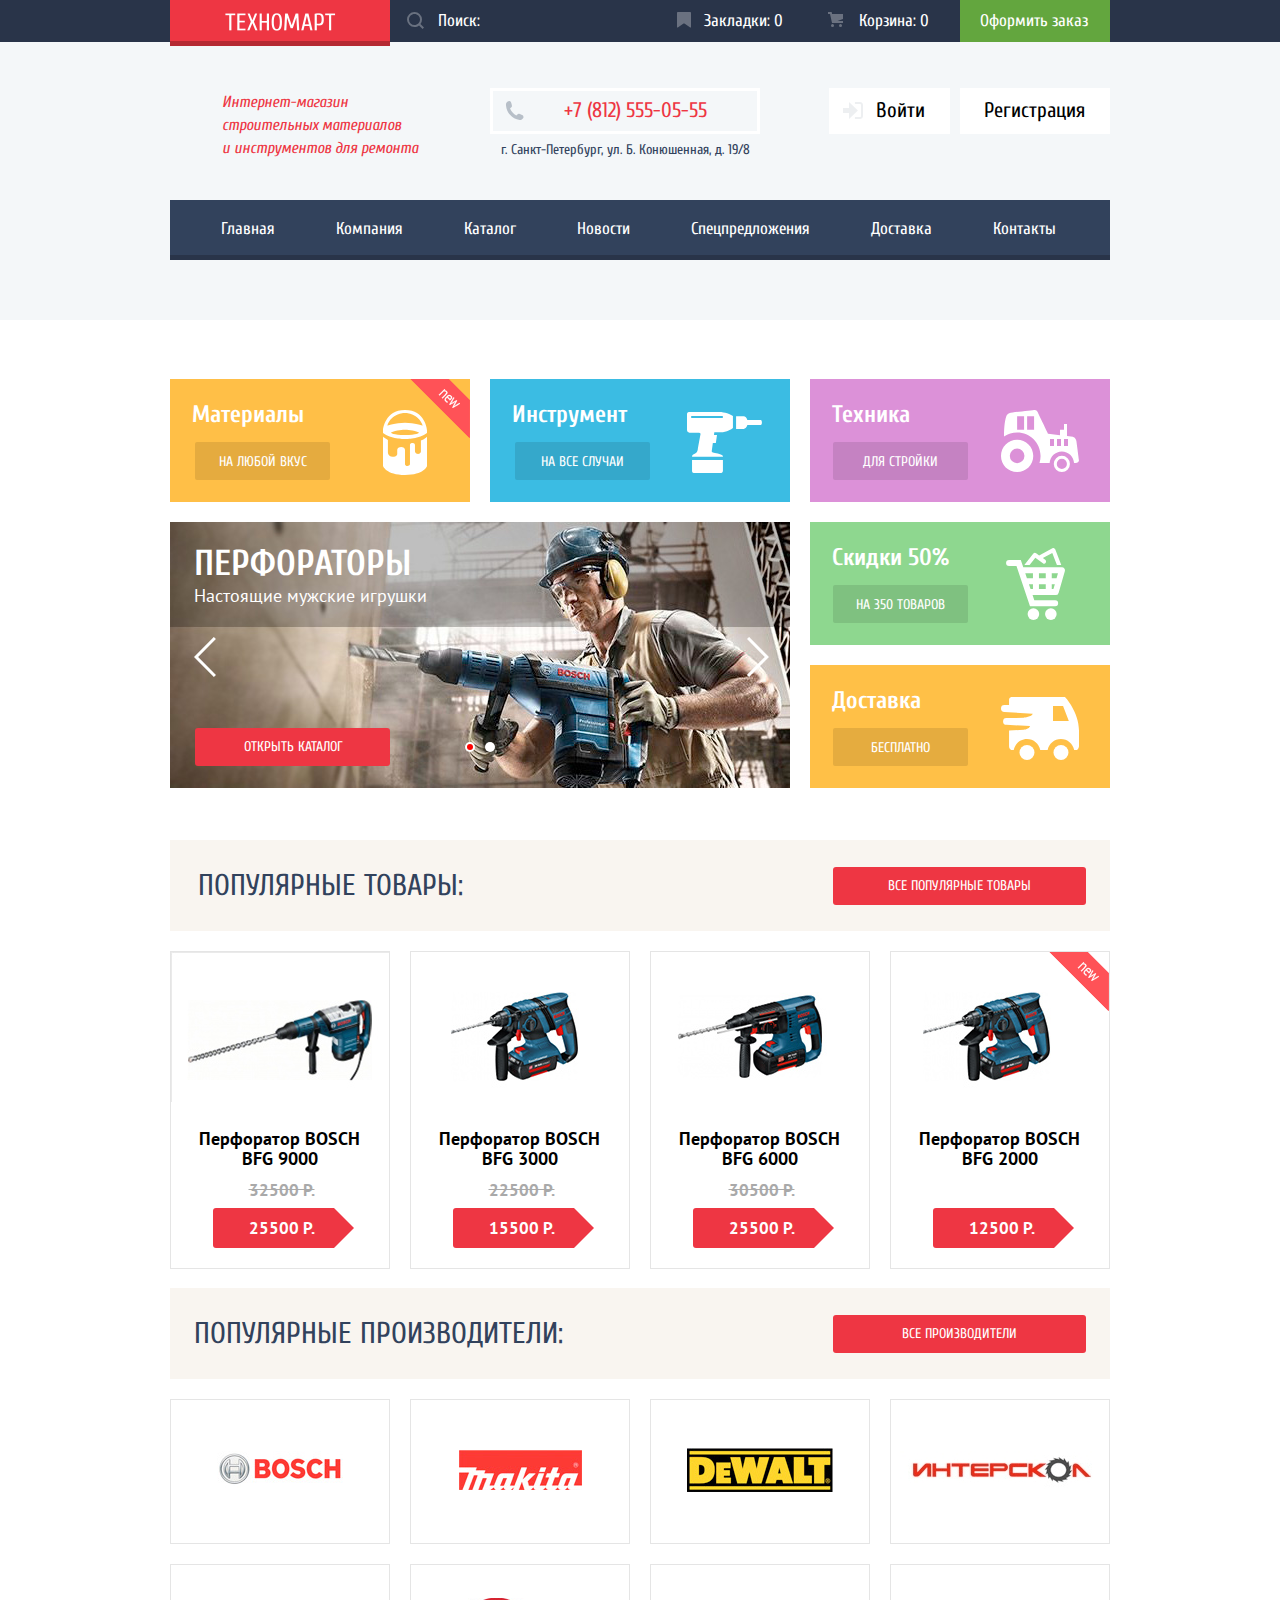
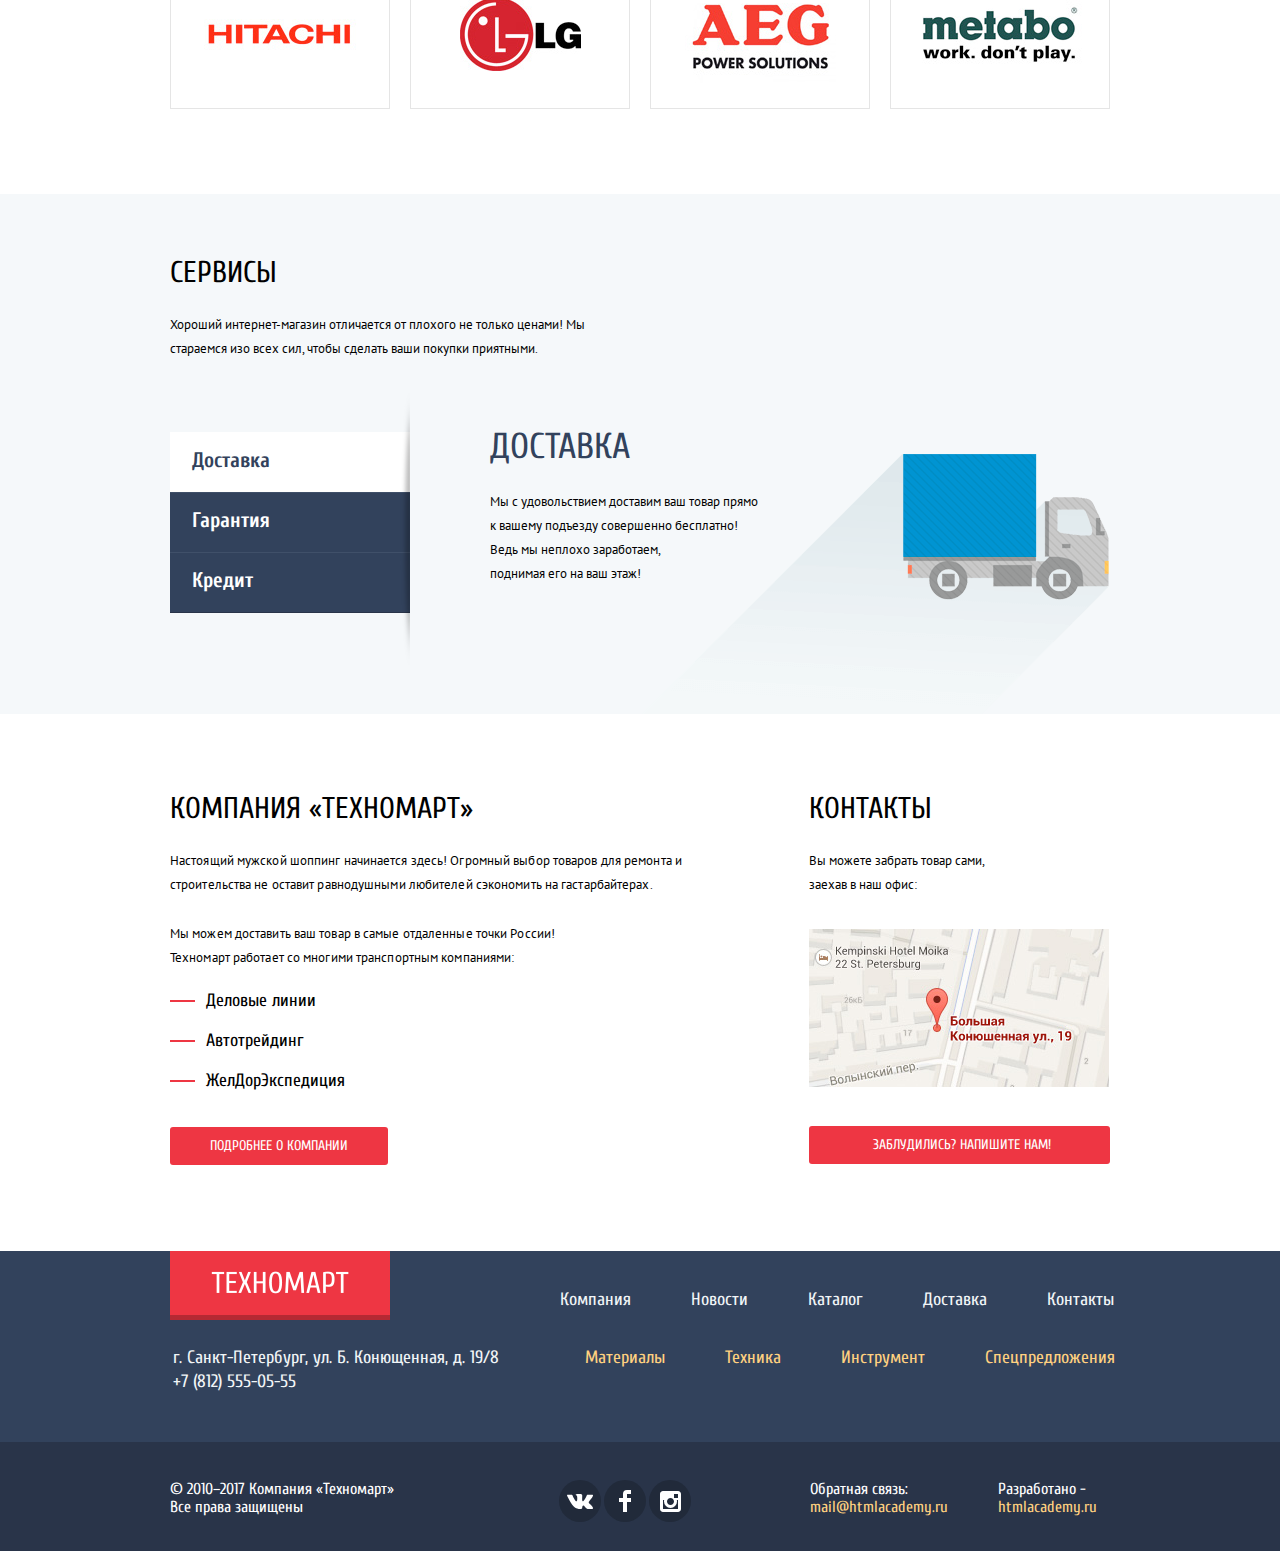
==== commit f24d8953: "Правка основных и доп критериев" ====
--- a/index.html
+++ b/index.html
@@ -3,6 +3,7 @@
 
 <head>
     <meta charset="utf-8">
+    <meta name="format-detection" content="telephone=no">
     <title>HTML Academy: Техномарт</title>
     <link href="https://fonts.googleapis.com/css?family=PT+Sans:400,400i,700,700i&amp;subset=cyrillic" rel="stylesheet">
     <link href="https://fonts.googleapis.com/css?family=Cuprum:400,400i,700,700i&amp;subset=cyrillic" rel="stylesheet">
@@ -15,8 +16,8 @@
         <div class="control-wrapper">
             <div class="container">
                 <h1 class="visually-hidden">Магазин инструментов "Техномарт"</h1>
-                <div class="header-logo">
-                    <a>
+                <div class="header-logo-wrap">
+                    <a class="header-logo-icon">
                         <img src="img/logo-main.png" width="111" height="18" alt="Логотип магазина Техномарт">
                     </a>
                 </div>
@@ -68,7 +69,6 @@
                     <li>
                         <ul class="promo-list wrapping-index-1">
                             <li class="promo-item">
-                                <div class="flag flag-new"><span class="visually-hidden">Новинка</span></div>
                                 <h3>Материалы</h3>
                                 <a class="button promo-button" href="#">На любой вкус</a>
                             </li>
@@ -97,7 +97,7 @@
                                         <button type="button" class="button-next button-next-arrow"><span class="visually-hidden">Вперед</span></button>
                                         <button type="button" class="button-back button-back-radio curent-radio"><span class="visually-hidden">Назад</span></button>
                                         <button type="button" class="button-next button-next-radio "><span class="visually-hidden">Вперед</span></button>
-                                        
+
                                     </li>
                                 </ul>
 
@@ -179,7 +179,6 @@
                         </div>
                     </li>
                     <li class="product">
-                        <div class="flag flag-new"><span class="visually-hidden">Новинка</span></div>
                         <div class="product-image">
                             <img src="img/snippet-189272.jpg" width="127" height="112" alt="Перфоратор BOSCH BFG 2000">
                         </div>
@@ -379,15 +378,15 @@
             <form action="https://echo.htmlacademy.ru" method="get" class="feedback-form">
                 <div class="feedback-item-input">
                     <label for="username">Ваше имя:</label>
-                    <input type="text" class="username" id="username" name="name" placeholder="Имя Фамилия" required>
+                    <input type="text" class="username" id="username" name="name" placeholder="Имя Фамилия">
                 </div>
                 <div class="feedback-item">
                     <label for="email">Ваш e-mail</label>
-                    <input type="email" class="email" id="email" name="e-mail" placeholder="email@example.com" required>
+                    <input type="email" class="email" id="email" name="e-mail" placeholder="email@example.com">
                 </div>
                 <div class="feedback-item-textarea">
                     <label for="letter">Текст письма</label>
-                    <textarea cols="68" rows="5" class="letter" id="letter" name="feedback" placeholder="В свободной форме" required></textarea>
+                    <textarea cols="68" rows="5" class="letter" id="letter" name="feedback" placeholder="В свободной форме"></textarea>
                 </div>
                 <button type="submit" class="button-submit">Отправить</button>
             </form>
--- a/css/style.min.css
+++ b/css/style.min.css
@@ -1 +1 @@
-body,html{min-width:960px}body{font-family:"PT Sans","Verdana",sans-serif;font-weight:400;margin:0;padding:0;text-transform:none;color:#000;background-color:#fff}a{text-decoration:none}img{width:100%;height:auto}.visually-hidden:not(:focus):not(:active),input[type=checkbox].visually-hidden,input[type=radio].visually-hidden{position:absolute;overflow:hidden;clip:rect(0 0 0 0);width:1px;height:1px;margin:-1px;padding:0;white-space:nowrap;border:0;-webkit-clip-path:inset(100%);clip-path:inset(100%)}*,::after,::before{-webkit-box-sizing:inherit;box-sizing:inherit}html{-webkit-box-sizing:border-box;box-sizing:border-box}.header-logo{position:absolute;top:0;left:10px;display:block;max-width:220px}.header-logo a{display:block;padding:13px 54px 12px 55px;background-color:#ee3643;-webkit-box-shadow:inset 0 -5px 0 0 rgba(0,0,0,.24);box-shadow:inset 0 -5px 0 0 rgba(0,0,0,.24)}.header-logo img{width:111px;height:18px}.inner-page .header-logo a:hover{background-color:#ca2c37}.inner-page .header-logo a:active{background-color:#ba2732}.main-header{display:-webkit-box;display:-ms-flexbox;display:flex;flex-direction:column;margin-bottom:59px;background-color:#f4f7f9;-webkit-box-orient:vertical;-webkit-box-direction:normal;-ms-flex-direction:column;-webkit-box-align:center;-ms-flex-align:center;align-items:center}.inner-page .main-header{margin-bottom:19px}.promo-button{font-family:"Cuprum","Verdana",sans-serif;font-size:14px;font-weight:400;font-style:normal;font-stretch:normal;line-height:18px;display:block;width:135px;margin-bottom:22px;margin-left:25px;padding-top:11px;padding-bottom:9px;text-align:center;letter-spacing:normal;text-transform:uppercase;color:#fff;border-radius:2px;background-color:rgba(0,0,0,.1)}.wrapping-index-2 .promo-button{margin-left:23px}.promo-button:focus,.promo-button:hover{background-color:rgba(0,0,0,.2)}.promo-button:active{background-color:rgba(0,0,0,.3)}.button-submit,.common-button{font-family:"Cuprum","Verdana",sans-serif;font-size:14px;font-weight:400;font-style:normal;font-stretch:normal;line-height:18px;display:block;padding:10px 40px;cursor:pointer;text-align:center;letter-spacing:normal;text-transform:uppercase;color:#fff;border:0;border-radius:3px;background-color:#ee3643}.contacts .common-button{padding-right:40px;padding-left:45px}.button-submit:focus,.button-submit:hover,.common-button:focus,.common-button:hover{background-color:#ca2c37}.button-submit:active,.common-button:active{background-color:#ba2732}.button-select{position:absolute;z-index:10;top:0;left:0;width:218px;height:164px;padding-top:43px;padding-bottom:37px;cursor:pointer;background-color:rgba(255,255,255,.9)}.product-button{font-family:"Cuprum","Verdana",sans-serif;font-size:14px;font-weight:400;line-height:18px;display:block;-webkit-box-sizing:border-box;box-sizing:border-box;width:135px;margin:0 auto 7px;text-transform:uppercase;border-radius:3px}.button-bookmark{padding:7px 0;color:#32425c;border:3px solid #63a63e;background-color:#fff}.button-buy{position:relative;padding-top:11px;padding-bottom:10px;color:#fff;background-color:#63a63e;-webkit-box-shadow:inset 0 -3px 0 #367315;box-shadow:inset 0 -3px 0 #367315}.button-buy::after{position:absolute;top:11px;left:12px;width:16px;height:16px;content:"";opacity:.3;background-image:url(../img/cart-icon.svg);background-repeat:no-repeat;background-position:0 0}.button-buy:active::after,.button-buy:hover::after{opacity:1}.product .button-select{display:none}.product:hover .button-select{display:block}.product:hover{border:0;-webkit-box-shadow:0 10px 25px 0 rgba(41,52,73,.5);box-shadow:0 10px 25px 0 rgba(41,52,73,.5)}.button-buy:hover{background-color:#5fbb2d}.button-buy:active{border:0;background-color:#518534}.button-bookmark:active,.button-bookmark:hover{border:3px solid #32425c}.button-bookmark:active{opacity:.3}.control-wrapper{width:100%;margin-bottom:46px;background-color:#293449}.container{-webkit-box-sizing:content-box;box-sizing:content-box;width:940px;margin:0 auto;padding:0 10px}.control-wrapper .container,.shopping-control{display:-webkit-box;display:-ms-flexbox;display:flex}.control-wrapper .container{position:relative}.shopping-control{font-family:"Cuprum","Verdana",sans-serif;font-size:17px;font-weight:400;font-style:normal;font-stretch:normal;line-height:18px;width:720px;margin-left:220px;text-align:left;color:#fff;background-color:#293449;-ms-flex-wrap:wrap;flex-wrap:wrap;-webkit-box-pack:end;-ms-flex-pack:end;justify-content:flex-end}.search-form{width:270px}.search-form input[type=search]{font:inherit;-webkit-box-sizing:border-box;box-sizing:border-box;width:100%;padding:12px 3px 12px 48px;color:#fff;border:0;outline:0;background-color:#293449;background-image:url(../img/icon-search.svg);background-repeat:no-repeat;background-position:17px 12px}input[type=search]::-ms-clear{display:none;width:0;height:0}input[type=search]::-ms-reveal{display:none;width:0;height:0}input::-webkit-search-cancel-button,input::-webkit-search-decoration,input::-webkit-search-results-button,input::-webkit-search-results-decoration{display:none}.shopping-control a{display:block;-webkit-box-sizing:border-box;box-sizing:border-box;width:150px;padding-top:12px;padding-bottom:12px;color:#fff;outline:0}.basket,.bookmarks{position:relative;padding-left:44px}.basket::before,.bookmarks::before{position:absolute;top:12px;content:"";opacity:.3;background-repeat:no-repeat;background-position:0 0}.bookmarks::before{background-color:#293449;left:17px;width:15px;height:17px;background-image:url(../img/icon-bookmark.svg)}.basket{padding-left:49px}.inner-page .basket{background-color:#ee3643}.basket::before{left:18px;width:16px;height:16px;background-image:url(../img/cart-icon.svg)}.basket:focus::before,.basket:hover::before,.bookmarks:focus::before,.bookmarks:hover::before{opacity:1}.basket:active::before,.bookmarks:active::before{opacity:.5}.place-order{padding-left:20px;background-color:#63a63e}.basket:hover,.bookmarks:hover,.search-form input[type=search]:hover{background-color:#212a3a}input[type=search]:hover{background-image:url(../img/icon-search-focus.svg)}.basket:active,.bookmarks:active{color:rgba(255,255,255,.5);background-color:#161d29}.search-form input[type=search]:focus{color:#000;background-color:#fff;background-image:url(../img/icon-search-red.svg)}.place-order:focus,.place-order:hover{background-color:#5fbb2d}.place-order:active{color:rgba(255,255,255,.5);background-color:#518534}.info-wrapping{display:-webkit-box;display:-ms-flexbox;display:flex;margin-bottom:38px;-ms-flex-wrap:wrap;flex-wrap:wrap}.name-site{width:197px;margin-top:3px;margin-right:71px;margin-left:52px}.header-contacts .address,.header-contacts .phone,.name-site p{font-family:"Cuprum","Verdana",sans-serif;font-weight:400;font-stretch:normal;letter-spacing:normal}.name-site p{font-size:16px;line-height:23px;margin:0;text-align:left;color:#ee3643;font-style:italic}.header-contacts{display:-webkit-box;display:-ms-flexbox;display:flex;flex-direction:column;width:270px;margin-right:69px;-webkit-box-orient:vertical;-webkit-box-direction:normal;-ms-flex-direction:column}.inner-page .header-contacts{margin-right:51px}.header-contacts .address,.header-contacts .phone{font-style:normal}.header-contacts .phone{position:relative;-webkit-box-sizing:border-box;box-sizing:border-box;width:100%;margin-bottom:4px;padding-top:9px;padding-bottom:10px;padding-left:71px;border:solid 3px #fff;font-size:21px;line-height:21px;text-align:left;color:#ee3643}.header-contacts .phone::before,.login-link::before{position:absolute;top:10px;left:12px;width:20px;height:20px;content:"";background-image:url(../img/icon-phone.svg);background-repeat:no-repeat;background-position:0 0}.header-contacts .address{font-size:14px;line-height:24px;text-align:center;color:#32425c}.navigation-site,.user-sign-out{margin:0;padding:0;list-style:none}.user-control,.user-sign-in{padding:0;list-style:none}.user-control{margin:0}.user-sign-out{display:-webkit-box;display:-ms-flexbox;display:flex;width:281px;-ms-flex-wrap:wrap;flex-wrap:wrap;-webkit-box-align:start;-ms-flex-align:start;align-items:flex-start;-webkit-box-pack:justify;-ms-flex-pack:justify;justify-content:space-between}.login-link,.registration-link{-webkit-box-sizing:border-box;box-sizing:border-box;padding-top:12px;padding-bottom:13px}.login-link{position:relative;width:121px;padding-left:47px}.login-link::before{top:14px;left:14px;width:21px;height:18px;background-color:#fff;background-image:url(../img/icon-login.svg)}.registration-link{width:150px;padding-left:24px}.user-sign-in{position:relative;display:-webkit-box;display:-ms-flexbox;display:flex;width:299px;margin:0 0 7px;background-color:#fff;-ms-flex-wrap:wrap;flex-wrap:wrap;-webkit-box-pack:justify;-ms-flex-pack:justify;justify-content:space-between}.user-sign-in li:first-child{width:250px}.user-sign-in li:last-child{width:22px;margin-right:9px;-ms-flex-item-align:center;-ms-grid-row-align:center;align-self:center}.user-link{position:relative;padding-top:12px;padding-bottom:12px;padding-left:46px}.user-link::before{position:absolute;top:13px;left:13px;width:21px;height:19px;content:"";background-color:#fff;background-image:url(../img/icon-user.svg);background-repeat:no-repeat;background-position:0 0}.exit-link{width:21px;height:18px}.exit-link svg{fill:#c5c5c5}.exit-link:focus svg,.exit-link:hover svg{fill:#32425c}.exit-link:active svg{fill:#c5c5c5}.user-control{display:-webkit-box;display:-ms-flexbox;display:flex;width:299px;-ms-flex-wrap:wrap;flex-wrap:wrap}.control-order{margin-right:16px;margin-left:17px}.control-data a{position:relative;padding-left:17px}.control-data a:before{position:absolute;top:6px;left:0;width:4px;height:5px;content:"";border-radius:50%;background-color:#32425c}.user-sign-in a,.user-sign-out a{font-family:"Cuprum","Verdana",sans-serif;font-size:21px;font-weight:400;font-style:normal;font-stretch:normal;line-height:21px;display:block;text-align:left;letter-spacing:normal;color:#000;outline:0;background-color:#fff}.user-sign-out a:focus,.user-sign-out a:hover{color:#ee3643}.user-sign-out a:focus::before,.user-sign-out a:hover::before{background-image:url(../img/icon-login-blue.svg)}.user-sign-in a:focus::before,.user-sign-in a:hover::before{background-image:url(../img/icon-user-blue.svg)}.user-sign-in a:active,.user-sign-out a:active{color:rgba(0,0,0,.3)}.user-sign-out a:active::before{background-image:url(../img/icon-login.svg)}.user-sign-in a:active::before{background-image:url(../img/icon-user.svg)}.navigation-site{display:-webkit-box;display:-ms-flexbox;display:flex;width:940px;-ms-flex-pack:distribute;justify-content:space-around;-ms-flex-wrap:wrap;flex-wrap:wrap}.navigation-site li:first-child{margin-left:auto}.navigation-site li:last-child{margin-right:auto}.catalog-navigation a,.navigation-site a{font-family:"Cuprum","Verdana",sans-serif;font-size:17px;font-weight:400;font-style:normal;font-stretch:normal;line-height:17px;display:block;margin-right:0;padding:20px 32px 23px 29px;text-align:left;letter-spacing:normal;color:#fff}.navigation-site a:focus,.navigation-site a:hover{background-color:#293449}.navigation-site a:active{color:rgba(255,255,255,.5);background-color:#1d2739}.main-navigation{background-color:#32425c;-webkit-box-shadow:inset 0 -5px 0 #293449;box-shadow:inset 0 -5px 0 #293449}.inner-main .container,.main-navigation{margin-bottom:60px}.about-product .container{margin-bottom:0;background-color:#f4f7f9}.breadcrumbs{display:-webkit-box;display:-ms-flexbox;display:flex;margin:0 0 22px;padding:0;list-style:none;-ms-flex-wrap:wrap;flex-wrap:wrap;-webkit-box-pack:start;-ms-flex-pack:start;justify-content:flex-start}.breadcrumbs li{position:relative;margin-right:40px}.breadcrumbs li:last-child{margin-right:0;margin-left:2px}.breadcrumbs a,.breadcrumbs p{font-family:"PT Sans","Verdana",sans-serif;font-size:13px;font-weight:400;font-style:normal;font-stretch:normal;line-height:18px;text-align:left;letter-spacing:normal;text-transform:uppercase;color:#000}.breadcrumbs p{margin:0;padding:0}.breadcrumbs li::after{position:absolute;top:2px;right:-25px;width:9px;height:13px;content:"";background-color:#fff;background-image:url(../img/icon-right-small.svg)}.curent-breadcrumb:after{display:none}.wrapping-filter-list{display:-webkit-box;display:-ms-flexbox;display:flex;flex-direction:column;-webkit-box-sizing:border-box;box-sizing:border-box;width:220px;-webkit-box-pack:start;-ms-flex-pack:start;justify-content:flex-start;-webkit-box-orient:vertical;-webkit-box-direction:normal;-ms-flex-direction:column}.filter-index{width:220px;margin-bottom:10px;background-color:#f7f3ec}.sort-list{background-color:#f7f3ec;margin-bottom:20px}.catalog-index{background-color:#f2f6f8}.page-tittle{font-family:"Cuprum","Verdana",sans-serif;font-size:30px;font-weight:400;font-style:normal;font-stretch:normal;line-height:30px;margin:0 0 18px;padding:29px 0 30px 28px;text-align:left;letter-spacing:normal;text-transform:uppercase;color:#32425c}.catalog-wrapping{display:-webkit-box;display:-ms-flexbox;display:flex;-webkit-box-pack:justify;-ms-flex-pack:justify;justify-content:space-between}.catalog-columns{width:700px}.filters-list{width:222px}.filter,.sort-item,.sort-list{display:-webkit-box;display:-ms-flexbox;display:flex}.filter{flex-direction:column;-webkit-box-orient:vertical;-webkit-box-direction:normal;-ms-flex-direction:column}.sort-item,.sort-list{width:700px;-ms-flex-wrap:wrap;flex-wrap:wrap}.sort-item{width:354px;margin:0 46px 0 0;padding:8px 0 12px;list-style:none;-webkit-box-pack:justify;-ms-flex-pack:justify;justify-content:space-between}.filter-index h3,.sort-list h3{font-family:"PT Sans","Verdana",sans-serif;font-size:13px;font-weight:400;font-stretch:normal;line-height:18px;margin:0;padding:9px 0 11px 19px;text-align:left;letter-spacing:normal;text-transform:uppercase;color:#000}.sort-list h3{margin:0 140px 0 0}.filter fieldset{margin:0 0 16px;padding:0;border:0;border-bottom:1px solid #c5c5c5}.filter fieldset:last-of-type{margin-bottom:57px;border-bottom:0}.filter legend,.filter-brand label,.filter-power label{font-family:"PT Sans","Verdana",sans-serif;font-style:normal;font-stretch:normal}.filter legend,.filter ul{text-align:left;text-transform:uppercase}.filter legend{letter-spacing:normal;margin-bottom:14px;font-size:17px;font-weight:700;line-height:30px}.filter ul{margin:0 0 22px;padding:0;list-style:none;color:#000}.filter-brand label,.filter-power label{font-size:15px;font-weight:400;line-height:20px}.filter-power label{font-size:14px}.price-controls{display:-webkit-box;display:-ms-flexbox;display:flex;width:220px;margin:0 0 25px;padding:0;-webkit-box-pack:justify;-ms-flex-pack:justify;justify-content:space-between;-webkit-box-align:center;-ms-flex-align:center;align-items:center}.price-controls input{-webkit-box-sizing:border-box;box-sizing:border-box;width:95px;padding:7px 10px 11px 14px;text-align:center;border:0;outline:0;background-color:#f7f3ec}.filter-option{margin-bottom:20px;padding-left:35px}.filter-brand li:last-child{margin-bottom:0}.filter-option label{position:relative;display:block;cursor:pointer;-webkit-user-select:none;-moz-user-select:none;-ms-user-select:none;user-select:none}.range-wrapping{-webkit-box-sizing:border-box;box-sizing:border-box;width:220px;margin-bottom:9px;padding:40px 20px 39px;background-color:#f7f3ec}.range-controls{position:relative}.range-controls .scale{width:180px;height:2px;background-color:#d7dcde}.range-controls .bar{width:80%;height:2px;background-color:#00cc73}.range-toggle{position:absolute;top:-9px;width:22px;height:22px;cursor:pointer;background-image:url(../img/filter-button.svg);background-repeat:no-repeat;background-position:0 0}.range-toggle-min{left:0}.range-toggle-max{left:78%}.filter-input-checkbox+label::before{position:absolute;top:-2px;left:-35px;width:23px;height:23px;content:"";background-image:url(../img/checkbox-off.svg);background-repeat:no-repeat;background-position:0 0}.filter-input-checkbox:focus+label::before,.filter-input-checkbox:hover+label::before{background-image:url(../img/checkbox-off-focus.svg)}.filter-input-checkbox:checked+label::before{position:absolute;top:-2px;left:-35px;width:27px;height:23px;content:"";background-image:url(../img/checkbox-on.svg)}.filter-input-checkbox:checked::focus+label::before,.filter-input-checkbox:checked::hover+label::before{background-image:url(../img/checkbox-on-focus.svg)}.filter-input-checkbox:disabled+label,.filter-input-radio:disabled+label{color:rgba(0,0,0,.4)}.filter-input-checkbox:disabled+label::before{background-image:url(../img/checkbox-off-dis.svg)}.filter-input-radio+label::before{position:absolute;top:-2px;left:-36px;width:25px;height:25px;content:"";background-image:url(../img/radio-off.svg);background-repeat:no-repeat;background-position:0 0}.filter-input-radio:checked+label::before{background-image:url(../img/radio-on.svg)}.filter-input-radio:disabled+label::before{background-image:url(../img/radio-off-dis.svg)}.filter-input-radio:focus+label::before,.filter-input-radio:hover+label::before{background-image:url(../img/radio-off-focus.svg)}.filter-input-radio:checked:focus+label::before,.filter-input-radio:checked:hover+label::before{background-image:url(../img/radio-on-focus.svg)}.filter-button,.max-price,.min-price,.sort-item a{font-family:"PT Sans","Verdana",sans-serif;font-weight:400;font-style:normal;font-stretch:normal;line-height:18px;letter-spacing:normal}.max-price,.min-price{width:95px;text-align:center;color:#000;border:0;background-color:#f7f3ec;font-size:17px}.filter-button,.sort-item a{font-size:13px;text-transform:uppercase}.filter-button{width:140px;padding-top:9px;padding-bottom:9px;cursor:pointer;color:#000;border:solid 1px #e5e5e5;outline:0;background-color:#fff;text-align:center}.sort-item a{text-align:left;color:rgba(0,0,0,.3);border-bottom:1px dotted #ed3541}.sort-item a:focus,.sort-item a:hover{color:#000;border-bottom:1px solid #ed3541}.current-sort a,.current-sort a:hover{color:#ee3643;border:0}.sort-button{margin-right:20px;padding-top:9px;padding-bottom:9px}.sort-button:last-of-type{margin-right:0}.sort-button svg{fill:#231f20;fill-opacity:.2}.sort-button:hover svg{fill-opacity:1}.sort-button:focus svg{fill:#ee3643;fill-opacity:1}.pagination-list{display:-webkit-box;display:-ms-flexbox;display:flex;width:285px;margin:0;padding:0;list-style:none;-ms-flex-wrap:wrap;flex-wrap:wrap}.pagination-item{margin-right:9px}.pagination-item:last-of-type{margin-right:0;-webkit-box-flex:1;-ms-flex-positive:1;flex-grow:1}.pagination-item a{font-family:"PT Sans","Verdana",sans-serif;font-size:13px;font-weight:400;font-style:normal;font-stretch:normal;line-height:18px;display:block;padding:10px 15px;text-align:center;text-transform:uppercase;color:#000;border:solid 1px #e5e5e5;border-radius:3px;background-color:#fff}.pagination-item a:focus,.pagination-item a:hover{border:solid 1px #bdc6ca}.pagination-item a:active{border:solid 1px #ee3643}.pagination-item-curent a{color:#fff;background-color:#ee3643}.about-product{width:100%;background-color:#f4f7f9}.about-product h2{font-family:"Cuprum","Verdana",sans-serif;font-size:30px;line-height:30px;margin:0;padding:64px 0 26px;text-transform:uppercase;color:#000}.about-product h2,.about-product p,.user-control a{font-weight:400;font-style:normal;font-stretch:normal;text-align:left;letter-spacing:normal}.about-product p{margin:0;padding:0 0 68px;font-family:"PT Sans","Verdana",sans-serif;font-size:13px;line-height:24px;color:#000}.user-control a{font-family:"Cuprum","Verdana",sans-serif;font-size:16px;line-height:18px;text-decoration:underline;color:#32425c}.user-control a:focus,.user-control a:hover{color:#ee3643}.user-control a:active{opacity:.3;color:#32425c}.promo-section{margin-bottom:52px}.promo-item h3{font-family:"Cuprum","Verdana",sans-serif;font-size:24px;font-weight:700;font-style:normal;font-stretch:normal;line-height:30px;margin:21px 0 12px 22px;text-align:left;letter-spacing:normal;color:#fff}.promo-list{margin:0;padding:0;list-style:none}.wrapping-index-0,.wrapping-index-1,.wrapping-index-2{display:-webkit-box;display:-ms-flexbox;display:flex}.wrapping-index-0>li:first-child{width:620px;margin-right:20px}.wrapping-index-1{flex-direction:row;width:620px;-webkit-box-orient:horizontal;-webkit-box-direction:normal;-ms-flex-direction:row;-ms-flex-wrap:wrap;flex-wrap:wrap}.wrapping-index-2{flex-direction:column;-webkit-box-orient:vertical;-webkit-box-direction:normal;-ms-flex-direction:column}.promo-item{position:relative;width:300px;height:123px;margin-bottom:20px}.wrapping-index-1>li:nth-child(1){margin-right:20px;background-color:#ffbf47;background-image:url(../img/icon-1.svg);background-repeat:no-repeat;background-position:213px 31px;background-size:44px 65px}.wrapping-index-1>li:nth-child(2){margin-right:0;background-color:#3bbce3;background-image:url(../img/icon-2.svg);background-repeat:no-repeat;background-position:197px 33px;background-size:75px 61px}.wrapping-index-2>li:nth-child(1){background-color:#dc91d8;background-image:url(../img/icon-3.svg);background-repeat:no-repeat;background-position:191px 31px;background-size:78px 62px}.wrapping-index-2>li:nth-child(2){background-color:#8ed78f;background-image:url(../img/icon-4.svg);background-repeat:no-repeat;background-position:196px 26px;background-size:59px 72px}.wrapping-index-2>li:nth-child(3){margin-bottom:0;background-color:#ffc047;background-image:url(../img/icon-5.svg);background-repeat:no-repeat;background-position:191px 32px;background-size:78px 63px}.slider{position:relative}.slider-promo{margin:0;padding:0;list-style:none}.slider-item{-webkit-box-sizing:border-box;box-sizing:border-box;width:620px;height:266px;background-color:#293449}.slider-sign{margin:0;padding:24px 0 0 24px;text-align:left;color:#fff}.slider-sign h3,.slider-sign p{font-style:normal;font-stretch:normal;padding:0;text-align:left;letter-spacing:normal}.slider-sign h3{text-transform:uppercase;font-family:"Cuprum","Verdana",sans-serif;font-size:36px;font-weight:700;line-height:36px;margin:0 0 2px}.slider-sign p{font-family:"PT Sans","Verdana",sans-serif;font-size:18px;font-weight:400;line-height:24px;margin:0}.slider-promo li:nth-of-type(1),.slider-promo li:nth-of-type(2){background-color:#565656;background-image:url(../img/promo_slaider2.jpg);background-repeat:no-repeat;background-position:0 0;background-size:620px 266px}.slider-promo li:nth-of-type(2){display:none;background-image:url(../img/promo_slaider1.jpg)}.popular-items{margin-bottom:19px}.slider .common-button{position:absolute;top:206px;left:25px;padding-right:47px;padding-left:49px}.button-back,.button-next{position:absolute;margin:0;padding:0;cursor:pointer;border-style:none;outline:0}.button-back-arrow,.button-next-arrow{width:23px;height:40px;top:115px;background-color:transparent;background-repeat:no-repeat;background-position:0 0}.button-back-arrow{left:24px;background-image:url(../img/icon-left.svg)}.button-next-arrow{right:20px;background-image:url(../img/icon-right.svg)}.button-back-radio,.button-next-radio{width:10px;height:10px;border-radius:50%;background-color:#fff}.button-back-radio{top:220px;left:295px}.button-next-radio{top:220px;left:315px}.button-back-radio::before,.button-next-radio::before{position:absolute;top:2px;left:2px;display:none;width:6px;height:6px;content:"";border-radius:50%;background-color:red}.curent-radio::before{display:block}.popular-index{width:940px;margin-bottom:20px;background-color:#f9f5f0;-ms-flex-wrap:wrap;flex-wrap:wrap;-webkit-box-pack:justify;-ms-flex-pack:justify;justify-content:space-between;-webkit-box-align:center;-ms-flex-align:center;align-items:center}.catalog,.catalog-list,.popular-index,.popular-items-list{display:-webkit-box;display:-ms-flexbox;display:flex}.catalog{flex-direction:column;width:700px;-webkit-box-orient:vertical;-webkit-box-direction:normal;-ms-flex-direction:column}.popular-index .common-button{-webkit-box-sizing:border-box;box-sizing:border-box;width:253px;margin-right:24px}.popular-index h2{font-family:"Cuprum","Verdana",sans-serif;font-size:30px;font-weight:400;font-style:normal;font-stretch:normal;line-height:1;margin-top:31px;margin-bottom:30px;text-align:left;letter-spacing:normal;text-transform:uppercase;color:#32425c}.index-product h2{margin-left:28px}.index-producers h2{margin-left:24px}.catalog-list,.popular-items-list{margin:0;padding:0;list-style:none;-ms-flex-wrap:wrap;flex-wrap:wrap}.catalog-list{margin:0 0 30px}.catalog-list .product,.popular-items-list .product{font-family:"PT Sans","Verdana",sans-serif;font-weight:700;position:relative;display:-webkit-box;display:-ms-flexbox;display:flex;flex-direction:column;-webkit-box-sizing:border-box;box-sizing:border-box;width:220px;height:318px;margin-right:20px;text-align:center;border:solid 1px #e5e5e5;background-color:#fff;-webkit-box-orient:vertical;-webkit-box-direction:normal;-ms-flex-direction:column;-webkit-box-align:center;-ms-flex-align:center;align-items:center}.catalog-list .product{margin-bottom:20px}.catalog-list .product:nth-child(3n),.popular-items-list .product:nth-child(4n){margin-right:0}.catalog-list li:hover,.popular-items-list product:hover,.popular-producers-card li:hover{-webkit-box-shadow:0 10px 25px 0 rgba(41,52,73,.5);box-shadow:0 10px 25px 0 rgba(41,52,73,.5)}.card-content{display:-webkit-box;display:-ms-flexbox;display:flex;flex-direction:column;width:100%;margin-top:auto;padding-right:16px;padding-bottom:20px;padding-left:15px;-webkit-box-orient:vertical;-webkit-box-direction:normal;-ms-flex-direction:column;-webkit-box-pack:end;-ms-flex-pack:end;justify-content:flex-end}.product-tittle{margin-bottom:12px}.product h3,.product-price{font-family:"PT Sans","Verdana",sans-serif;font-weight:700;font-style:normal;font-stretch:normal;text-align:center;letter-spacing:normal}.product h3{min-height:40px;margin:0;padding:0;color:#000;font-size:18px;line-height:20px}.product-price{font-size:17px;line-height:18px}.price-old{min-height:20px;margin-bottom:7px;margin-left:4px;text-decoration:line-through;color:#a9a9a9}.price-new{position:relative;-webkit-box-sizing:border-box;box-sizing:border-box;width:137px;margin-left:27px;padding-top:11px;padding-bottom:11px;color:#fff;border-radius:3px;background-color:#ee3643}.price-new::after{position:absolute;top:0;right:-24px;width:0;height:0;content:"";border:20px solid #fff;border-left-color:#ee3643}.product .flag,.promo-item .flag{position:absolute;z-index:20;overflow:hidden;width:60px;height:60px}.promo-item .flag{top:0;right:0}.product .flag{top:-1px;right:-1px}.product .flag-new,.promo-item .flag-new{background-image:url(../img/new-flag.png);background-repeat:no-repeat;background-position:0 0}.product-image{width:218;height:150}.popular-producers{margin-bottom:65px}.popular-producers .popular-producers-card{display:-webkit-box;display:-ms-flexbox;display:flex;margin:0;padding:0;list-style:none;-webkit-box-pack:justify;-ms-flex-pack:justify;justify-content:space-between;-ms-flex-wrap:wrap;flex-wrap:wrap}.producers{display:-webkit-box;display:-ms-flexbox;display:flex;-webkit-box-sizing:border-box;box-sizing:border-box;width:220px;height:145px;margin-right:20px;margin-bottom:20px;border:solid 1px #e5e5e5;background-color:#fff;-webkit-box-pack:center;-ms-flex-pack:center;justify-content:center;-webkit-box-align:center;-ms-flex-align:center;align-items:center}.producers:nth-child(4n){margin-right:0}.popular-producers-card li:active{opacity:.3;-webkit-box-shadow:0 4px 10px 0 rgba(41,52,73,.5);box-shadow:0 4px 10px 0 rgba(41,52,73,.5)}.service{width:100%;margin-bottom:80px}.service,.service .container{background-color:#f5f8fa}.service-wrapper{width:417px;margin-bottom:28px;padding-top:64px}.information h2,.service h2{font-family:"Cuprum","Verdana",sans-serif;font-size:30px;font-weight:400;line-height:30px;margin:0;text-align:left;text-transform:uppercase;color:#000}.about-us h2,.contacts h2,.service-wrapper h2{margin-bottom:25px}.information p,.service p{font-family:"PT Sans","Verdana",sans-serif;font-size:13px;font-weight:400;font-style:normal;font-stretch:normal;line-height:24px;padding:0;text-align:left;letter-spacing:normal;color:#000}.information p{margin:0}.service p{margin:0 0 28px}.service .slider-list,.slider-service{display:-webkit-box;display:-ms-flexbox;display:flex}.service .slider-list{flex-direction:column;width:700px;margin:0;padding:0;list-style:none;-webkit-box-orient:vertical;-webkit-box-direction:normal;-ms-flex-direction:column}.slider-list li{padding-bottom:100px;padding-left:80px}.slider-list h3,.slider-service .button-service{font-family:"Cuprum","Verdana",sans-serif;text-align:left}.slider-list h3{font-style:normal;font-stretch:normal;margin:40px 0 25px;text-transform:uppercase;font-size:36px;font-weight:400;line-height:36px;color:#32425c}.slider-service .button-service{font-size:21px;font-weight:700;line-height:30px;margin-bottom:0;padding-top:13px;padding-bottom:17px;padding-left:22px;color:#fff;border:0;outline:0;background-color:#32425c;-webkit-box-shadow:0 1px 0 #293449 ,inset 0 1px 0 #405069;box-shadow:0 1px 0 #293449 ,inset 0 1px 0 #405069}.slider-service .button-service:hover{background-color:#293449}.slider-service .active-button,.slider-service .active-button:hover{color:#32425c;background-color:#fff;-webkit-box-shadow:0 1px 0 #fff ,inset 0 1px 0 #fff;box-shadow:0 1px 0 #fff ,inset 0 1px 0 #fff}.slider-list li:nth-child(1){padding-right:343px;background-color:#f5f8fa;background-image:url(../img/service_slider3.png);background-repeat:no-repeat;background-position:231px 65px;background-size:468px 261px}.slider-list li:nth-child(2),.slider-list li:nth-child(3){display:none;padding-right:220px;background-color:#f5f8fa;background-image:url(../img/service_slider2.png);background-repeat:no-repeat;background-position:310px 0;background-size:389px 283px}.slider-list li:nth-child(3){padding-right:320px;background-image:url(../img/service_slider1.png);background-position:228px 0;background-size:465px 285px}.slider-button{position:relative;display:-webkit-box;display:-ms-flexbox;display:flex;flex-direction:column;width:240px;padding-top:43px;-webkit-box-orient:vertical;-webkit-box-direction:normal;-ms-flex-direction:column}.slider-button::after{position:absolute;top:0;right:0;width:10px;height:279px;content:"";background-image:url(../img/layer-118.png);background-repeat:no-repeat;background-position:0 0;background-size:10px 279px}.information{width:100%;background-color:#fff}.about-us,.contacts,.information .container{display:-webkit-box;display:-ms-flexbox;display:flex}.information .container{-webkit-box-pack:justify;-ms-flex-pack:justify;justify-content:space-between}.about-us,.contacts{flex-direction:column;width:531px;-webkit-box-orient:vertical;-webkit-box-direction:normal;-ms-flex-direction:column}.about-us p{margin-bottom:25px}.about-us p+p{margin-bottom:0}.contacts{width:301px}.contacts p{margin-bottom:32px;padding-right:115px}.contacts .map{margin-bottom:36px}.map .button-map{width:100%}.map img{width:300px;height:158px}.about-us .common-button{-ms-flex-item-align:start;align-self:flex-start}.about-us ul{margin:21px 0 16px;padding:0;list-style:none}.about-us li{font-family:"Cuprum","Verdana",sans-serif;font-size:18px;font-weight:400;font-style:normal;font-stretch:normal;line-height:20px;position:relative;margin-bottom:20px;padding-left:36px}.about-us li::before,.footer-logo{position:absolute;background-color:#ee3643}.about-us li::before{width:25px;height:2px;content:"";top:9px;left:0}.footer-logo{top:0;left:10px;display:block;max-width:220px;-webkit-box-shadow:inset 0 -5px 0 0 rgba(0,0,0,.24);box-shadow:inset 0 -5px 0 0 rgba(0,0,0,.24)}.footer-up .container{position:relative;padding-top:37px;padding-bottom:48px;background-color:#32425c;-webkit-box-pack:justify;-ms-flex-pack:justify;justify-content:space-between}.footer-logo img{width:138px;height:23px;padding:20px 41px 19px}.footer-contacts{-webkit-box-sizing:border-box;box-sizing:border-box;width:330px;margin:auto 0 0;padding-top:58px;padding-left:3px}.footer-contacts p,.footer-down .footer-copyright p{margin:0;padding:0}.site-nav{display:-webkit-box;display:-ms-flexbox;display:flex;width:550px}.catalog-nav li,.site-nav li{margin-right:60px}.catalog-nav li:last-child,.site-nav li:last-child{margin-right:0}.footer-down .container,.footer-up .container{display:-webkit-box;display:-ms-flexbox;display:flex;-ms-flex-wrap:wrap;flex-wrap:wrap}.footer-down .container{padding-top:38px;padding-bottom:29px;background-color:#293449}.footer-up{font-family:"Cuprum","Verdana",sans-serif;font-size:18px;line-height:24px;width:100%;margin-top:86px;text-align:left;color:#f1f5f7;background-color:#32425c}.inner-page .footer-up{margin-top:0}.footer-navigation{width:550px}.site-nav{padding:0}.catalog-nav,.site-nav{margin:0;list-style:none}.site-nav a{color:#f1f5f7;outline:0}.catalog-nav a{color:#ffd180;outline:0}.catalog-nav a:focus,.catalog-nav a:hover,.site-nav a:focus,.site-nav a:hover{text-decoration:underline}.catalog-nav a:active,.site-nav a:active{text-decoration:none;opacity:.5}.catalog-nav{display:-webkit-box;display:-ms-flexbox;display:flex;width:530px;padding:34px 0 0 25px}.footer-down{font-family:"Cuprum","Verdana",sans-serif;font-size:16px;font-weight:400;line-height:18px;width:100%;text-align:left;color:#fff;background-color:#293449}.footer-down .footer-copyright{width:227px;margin:0 162px 0 0}.footer-social{width:132px;margin:0 119px 0 0}.footer-social ul,.social-button{display:-webkit-box;display:-ms-flexbox;display:flex}.footer-social ul{margin:0;padding:0;list-style:none;-ms-flex-wrap:wrap;flex-wrap:wrap;width:132px;-webkit-box-pack:justify;-ms-flex-pack:justify;justify-content:space-between}.social-button{width:42px;height:42px;border-radius:50%;background-color:#212a3a;-webkit-box-align:center;-ms-flex-align:center;align-items:center;-webkit-box-pack:center;-ms-flex-pack:center;justify-content:center}.social-button:active,.social-button:focus,.social-button:hover{background-color:#ee3643}.feedback{width:135px;margin:0 53px 0 0}.author{width:96px;margin:0}.author a,.feedback a{text-decoration:none;color:#ffd180;outline:0}.author a:hover,.feedback a:hover{text-decoration:underline}.author a:active,.feedback a:active{text-decoration:none;color:#ee3643}.modal{position:fixed;z-index:30;display:none;color:#000;background-color:#fff}.modal-show{display:block}.form-container{display:-webkit-box;display:-ms-flexbox;display:flex;flex-direction:column;width:460px;margin:55px auto 0;-webkit-box-orient:vertical;-webkit-box-direction:normal;-ms-flex-direction:column;-ms-flex-wrap:wrap;flex-wrap:wrap}.button-container{width:460px;margin:0 auto;padding:37px 0}.modal-writeus .button-submit{width:100%;margin-bottom:37px}.modal-writeus{bottom:201px;left:50%;width:620px;transform:translateX(-50%);background-image:-webkit-gradient(linear,left top,left bottom,color-stop(0,#fff),color-stop(74%,#fff),color-stop(74%,#f4f4f4),to(#f4f4f4));background-image:-webkit-linear-gradient(#fff 0,#fff 74%,#f4f4f4 74%,#f4f4f4 100%);background-image:-o-linear-gradient(#fff 0,#fff 74%,#f4f4f4 74%,#f4f4f4 100%);background-image:linear-gradient(#fff 0,#fff 74%,#f4f4f4 74%,#f4f4f4 100%);-webkit-box-shadow:0 20px 40px 0 rgba(0,0,0,.75),inset 0 7px 0 #ee3643;box-shadow:0 20px 40px 0 rgba(0,0,0,.75),inset 0 7px 0 #ee3643}.button-area{display:-webkit-box;display:-ms-flexbox;display:flex;margin:0 auto;padding:37px 80px;background-color:#f4f4f4;-webkit-box-pack:justify;-ms-flex-pack:justify;justify-content:space-between}.button-area .button,.button-area .return-button{-webkit-box-sizing:border-box;box-sizing:border-box;width:220px}.modal-close{position:absolute;top:12px;right:7px;width:22px;height:22px;cursor:pointer;border:0;outline:0;background-color:transparent;background-image:url(../img/form-2.svg);background-repeat:no-repeat;background-position:0 0}.feedback-form{display:-webkit-box;display:-ms-flexbox;display:flex;-webkit-box-pack:justify;-ms-flex-pack:justify;justify-content:space-between;-ms-flex-wrap:wrap;flex-wrap:wrap}.feedback-item-input{width:220px;margin:0 0 20px}.feedback-item-textarea{width:460px;margin:0 0 74px}.modal-writeus label{font-family:"Cuprum","Verdana",sans-serif;font-size:18px;line-height:18px;display:block;margin-bottom:10px;text-align:left;color:#000}.modal-writeus input,.modal-writeus textarea{font-family:"PT Sans","Verdana",sans-serif;font-size:13px;line-height:18px;-webkit-box-sizing:border-box;box-sizing:border-box;padding:10px 16px 11px;text-align:left;color:#a9a9a9;border:solid 2px #d7dcde;border-radius:2px;outline:0;background-color:#fff}.modal-writeus input{width:220px}.modal-writeus textarea{width:460px}.modal-writeus input:hover,.modal-writeus textarea:hover{border:solid 2px #b5b5b5}.modal-writeus input:focus,.modal-writeus textarea:focus{border:solid 2px #ee3643}.modal-map{bottom:50%;left:50%;width:940px;height:446px;margin-bottom:-223px;margin-left:-470px;background-color:#565656;-webkit-box-shadow:0 0 15px 1px rgba(47,42,43,.5);box-shadow:0 0 15px 1px rgba(47,42,43,.5)}.modal-putitem{top:50%;left:50%;width:620px;-webkit-transform:translateX(-50%);-ms-transform:translateX(-50%);transform:translateX(-50%);-webkit-box-shadow:0 20px 40px 0 rgba(0,0,0,.75),inset 0 7px 0 #ee3643;box-shadow:0 20px 40px 0 rgba(0,0,0,.75),inset 0 7px 0 #ee3643}.paragraph-wrapping{margin-top:73px;margin-bottom:67px;background-color:#fff}.modal-putitem p{font-family:"Cuprum","Verdana",sans-serif;font-size:30px;line-height:30px;position:relative;display:block;width:530px;padding-left:179px;text-align:center;color:#000}.modal-putitem p::before{position:absolute;top:-17px;left:80px;width:67px;height:67px;content:"";background-color:#fff;background-image:url(../img/form-1.svg);background-repeat:no-repeat;background-position:0 0}.return-button{font-size:14px;line-height:18px;cursor:pointer;text-align:center;text-transform:uppercase;color:#000;border:solid 1px #e5e5e5;background-color:#fff}+@-webkit-keyframes appearance{0%{-webkit-transform:translateX(900px);transform:translateX(900px)}33%{-webkit-transform:translateX(-50px);transform:translateX(-50px)}66%{-webkit-transform:skewX(5deg);transform:skewX(5deg)}to{-webkit-transform:translateX(0);transform:translateX(0)}}@keyframes appearance{0%{-webkit-transform:translateX(900px);transform:translateX(900px)}33%{-webkit-transform:translateX(-50px);transform:translateX(-50px)}66%{-webkit-transform:skewX(5deg);transform:skewX(5deg)}to{-webkit-transform:translateX(0);transform:translateX(0)}}@-webkit-keyframes shake{33%{-webkit-transform:translateX(-10px);transform:translateX(-10px)}66%{-webkit-transform:translateX(10px);transform:translateX(10px)}}@keyframes shake{33%{-webkit-transform:translateX(-10px);transform:translateX(-10px)}66%{-webkit-transform:translateX(10px);transform:translateX(10px)}}body,html{min-width:960px}body{font-family:"PT Sans","Verdana",sans-serif;font-weight:400;margin:0;padding:0;text-transform:none;color:#000;background-color:#fff}a{text-decoration:none}img{width:100%;height:auto}.visually-hidden:not(:focus):not(:active),input[type=checkbox].visually-hidden,input[type=radio].visually-hidden{position:absolute;overflow:hidden;clip:rect(0 0 0 0);width:1px;height:1px;margin:-1px;padding:0;white-space:nowrap;border:0;-webkit-clip-path:inset(100%);clip-path:inset(100%)}*,::after,::before{-webkit-box-sizing:inherit;box-sizing:inherit}html{-webkit-box-sizing:border-box;box-sizing:border-box}.header-logo-wrap{position:absolute;top:0;left:10px;display:block;max-width:220px}.header-logo-wrap a{display:block;padding:13px 54px 12px 55px;background-color:#ee3643;-webkit-box-shadow:inset 0 -5px 0 0 rgba(0,0,0,.24);box-shadow:inset 0 -5px 0 0 rgba(0,0,0,.24)}.header-logo-wrap img{width:111px;height:18px}.inner-page .header-logo-icon:hover{background-color:#ca2c37}.inner-page .header-logo-icon:active{background-color:#ba2732}.main-header{display:-webkit-box;display:-ms-flexbox;display:flex;flex-direction:column;margin-bottom:59px;background-color:#f4f7f9;-webkit-box-orient:vertical;-webkit-box-direction:normal;-ms-flex-direction:column;-webkit-box-align:center;-ms-flex-align:center;align-items:center}.inner-page .main-header{margin-bottom:19px}.promo-button{font-family:"Cuprum","Verdana",sans-serif;font-size:14px;font-weight:400;font-style:normal;font-stretch:normal;line-height:18px;display:block;width:135px;margin-bottom:22px;margin-left:25px;padding-top:11px;padding-bottom:9px;text-align:center;letter-spacing:normal;text-transform:uppercase;color:#fff;border-radius:2px;background-color:rgba(0,0,0,.1)}.wrapping-index-2 .promo-button{margin-left:23px}.promo-button:focus,.promo-button:hover{background-color:rgba(0,0,0,.2)}.promo-button:active{background-color:rgba(0,0,0,.3)}.button-submit,.common-button{font-family:"Cuprum","Verdana",sans-serif;font-size:14px;font-weight:400;font-style:normal;font-stretch:normal;line-height:18px;display:block;padding:10px 40px;cursor:pointer;text-align:center;letter-spacing:normal;text-transform:uppercase;color:#fff;border:0;border-radius:3px;background-color:#ee3643}.contacts .common-button{padding-right:40px;padding-left:45px}.button-submit:focus,.button-submit:hover,.common-button:focus,.common-button:hover{background-color:#ca2c37}.button-submit:active,.common-button:active{background-color:#ba2732}.button-select{position:absolute;z-index:10;top:0;left:0;width:218px;height:164px;padding-top:43px;padding-bottom:37px;cursor:pointer;background-color:rgba(255,255,255,.9)}.product-button{font-family:"Cuprum","Verdana",sans-serif;font-size:14px;font-weight:400;line-height:18px;display:block;-webkit-box-sizing:border-box;box-sizing:border-box;width:135px;margin:0 auto 7px;text-transform:uppercase;border-radius:3px}.button-bookmark{padding:7px 0;color:#32425c;border:3px solid #63a63e;background-color:#fff}.button-buy{position:relative;padding-top:11px;padding-bottom:10px;color:#fff;background-color:#63a63e;-webkit-box-shadow:inset 0 -3px 0 #367315;box-shadow:inset 0 -3px 0 #367315}.button-buy::after{position:absolute;top:11px;left:12px;width:16px;height:16px;content:"";opacity:.3;background-image:url(../img/cart-icon.svg);background-repeat:no-repeat;background-position:0 0}.button-buy:active::after,.button-buy:hover::after{opacity:1}.product .button-select{display:none}.product:hover .button-select{display:block}.product:hover{border:0;-webkit-box-shadow:0 10px 25px 0 rgba(41,52,73,.5);box-shadow:0 10px 25px 0 rgba(41,52,73,.5)}.button-buy:hover{background-color:#5fbb2d}.button-buy:active{border:0;background-color:#518534}.button-bookmark:active,.button-bookmark:hover{border:3px solid #32425c}.button-bookmark:active{opacity:.3}.control-wrapper{width:100%;margin-bottom:46px;background-color:#293449}.container{-webkit-box-sizing:content-box;box-sizing:content-box;width:940px;margin:0 auto;padding:0 10px}.control-wrapper .container,.shopping-control{display:-webkit-box;display:-ms-flexbox;display:flex}.control-wrapper .container{position:relative}.shopping-control{font-family:"Cuprum","Verdana",sans-serif;font-size:17px;font-weight:400;font-style:normal;font-stretch:normal;line-height:18px;width:720px;margin-left:220px;text-align:left;color:#fff;background-color:#293449;-ms-flex-wrap:wrap;flex-wrap:wrap;-webkit-box-pack:end;-ms-flex-pack:end;justify-content:flex-end}.search-form{width:270px}.search-form input[type=search]{font:inherit;-webkit-box-sizing:border-box;box-sizing:border-box;width:100%;padding:12px 3px 12px 48px;color:#fff;border:0;outline:0;background-color:#293449;background-image:url(../img/icon-search.svg);background-repeat:no-repeat;background-position:17px 12px}input[type=search]::-ms-clear{display:none;width:0;height:0}input[type=search]::-ms-reveal{display:none;width:0;height:0}input::-webkit-search-cancel-button,input::-webkit-search-decoration,input::-webkit-search-results-button,input::-webkit-search-results-decoration{display:none}.shopping-control a{display:block;-webkit-box-sizing:border-box;box-sizing:border-box;width:150px;padding-top:12px;padding-bottom:12px;color:#fff;outline:0}.basket,.bookmarks{position:relative;padding-left:44px}.basket::before,.bookmarks::before{position:absolute;top:12px;content:"";opacity:.3;background-repeat:no-repeat;background-position:0 0}.bookmarks::before{background-color:#293449;left:17px;width:15px;height:17px;background-image:url(../img/icon-bookmark.svg)}.basket{padding-left:49px}.inner-page .basket{background-color:#ee3643}.basket::before{left:18px;width:16px;height:16px;background-image:url(../img/cart-icon.svg)}.basket:focus::before,.basket:hover::before,.bookmarks:focus::before,.bookmarks:hover::before{opacity:1}.basket:active::before,.bookmarks:active::before{opacity:.5}.place-order{padding-left:20px;background-color:#63a63e}.basket:hover,.bookmarks:hover,.search-form input[type=search]:hover{background-color:#212a3a}input[type=search]:hover{background-image:url(../img/icon-search-focus.svg)}.basket:active,.bookmarks:active{color:rgba(255,255,255,.5);background-color:#161d29}.search-form input[type=search]:focus{color:#000;background-color:#fff;background-image:url(../img/icon-search-red.svg)}.place-order:focus,.place-order:hover{background-color:#5fbb2d}.place-order:active{color:rgba(255,255,255,.5);background-color:#518534}.info-wrapping{display:-webkit-box;display:-ms-flexbox;display:flex;margin-bottom:38px;-ms-flex-wrap:wrap;flex-wrap:wrap}.name-site{width:197px;margin-top:3px;margin-right:71px;margin-left:52px}.header-contacts .address,.header-contacts .phone,.name-site p{font-family:"Cuprum","Verdana",sans-serif;font-weight:400;font-stretch:normal;letter-spacing:normal}.name-site p{font-size:16px;line-height:23px;margin:0;text-align:left;color:#ee3643;font-style:italic}.header-contacts{display:-webkit-box;display:-ms-flexbox;display:flex;flex-direction:column;width:270px;margin-right:69px;-webkit-box-orient:vertical;-webkit-box-direction:normal;-ms-flex-direction:column}.inner-page .header-contacts{margin-right:51px}.header-contacts .address,.header-contacts .phone{font-style:normal}.header-contacts .phone{position:relative;-webkit-box-sizing:border-box;box-sizing:border-box;width:100%;margin-bottom:4px;padding-top:9px;padding-bottom:10px;padding-left:71px;border:solid 3px #fff;font-size:21px;line-height:21px;text-align:left;color:#ee3643}.header-contacts .phone::before,.login-link::before{position:absolute;top:10px;left:12px;width:20px;height:20px;content:"";background-image:url(../img/icon-phone.svg);background-repeat:no-repeat;background-position:0 0}.header-contacts .address{font-size:14px;line-height:24px;text-align:center;color:#32425c}.navigation-site,.user-sign-out{margin:0;padding:0;list-style:none}.user-control,.user-sign-in{padding:0;list-style:none}.user-control{margin:0}.user-sign-out{display:-webkit-box;display:-ms-flexbox;display:flex;width:281px;-ms-flex-wrap:wrap;flex-wrap:wrap;-webkit-box-align:start;-ms-flex-align:start;align-items:flex-start;-webkit-box-pack:justify;-ms-flex-pack:justify;justify-content:space-between}.login-link,.registration-link{-webkit-box-sizing:border-box;box-sizing:border-box;padding-top:12px;padding-bottom:13px}.login-link{position:relative;width:121px;padding-left:47px}.login-link::before{top:14px;left:14px;width:21px;height:18px;background-color:#fff;background-image:url(../img/icon-login.svg)}.registration-link{width:150px;padding-left:24px}.user-sign-in{position:relative;display:-webkit-box;display:-ms-flexbox;display:flex;width:299px;margin:0 0 7px;background-color:#fff;-ms-flex-wrap:wrap;flex-wrap:wrap;-webkit-box-pack:justify;-ms-flex-pack:justify;justify-content:space-between}.user-sign-in li:first-child{width:250px}.user-sign-in li:last-child{width:22px;margin-right:9px;-ms-flex-item-align:center;-ms-grid-row-align:center;align-self:center}.user-link{position:relative;padding-top:12px;padding-bottom:12px;padding-left:46px}.user-link::before{position:absolute;top:13px;left:13px;width:21px;height:19px;content:"";background-color:#fff;background-image:url(../img/icon-user.svg);background-repeat:no-repeat;background-position:0 0}.exit-link{width:21px;height:18px}.exit-link svg{fill:#c5c5c5}.exit-link:focus svg,.exit-link:hover svg{fill:#32425c}.exit-link:active svg{fill:#c5c5c5}.user-control{display:-webkit-box;display:-ms-flexbox;display:flex;width:299px;-ms-flex-wrap:wrap;flex-wrap:wrap}.control-order{margin-right:16px;margin-left:17px}.control-data a{position:relative;padding-left:17px}.control-data a:before{position:absolute;top:6px;left:0;width:4px;height:5px;content:"";border-radius:50%;background-color:#32425c}.user-sign-in a,.user-sign-out a{font-family:"Cuprum","Verdana",sans-serif;font-size:21px;font-weight:400;font-style:normal;font-stretch:normal;line-height:21px;display:block;text-align:left;letter-spacing:normal;color:#000;outline:0;background-color:#fff}.user-sign-out a:focus,.user-sign-out a:hover{color:#ee3643}.user-sign-out a:focus::before,.user-sign-out a:hover::before{background-image:url(../img/icon-login-blue.svg)}.user-sign-in a:focus::before,.user-sign-in a:hover::before{background-image:url(../img/icon-user-blue.svg)}.user-sign-in a:active,.user-sign-out a:active{color:rgba(0,0,0,.3)}.user-sign-out a:active::before{background-image:url(../img/icon-login.svg)}.user-sign-in a:active::before{background-image:url(../img/icon-user.svg)}.navigation-site{display:-webkit-box;display:-ms-flexbox;display:flex;width:940px;-ms-flex-pack:distribute;justify-content:space-around;-ms-flex-wrap:wrap;flex-wrap:wrap}.navigation-site li:first-child{margin-left:auto}.navigation-site li:last-child{margin-right:auto}.catalog-navigation a,.navigation-site a{font-family:"Cuprum","Verdana",sans-serif;font-size:17px;font-weight:400;font-style:normal;font-stretch:normal;line-height:17px;display:block;margin-right:0;padding:20px 32px 23px 29px;text-align:left;letter-spacing:normal;color:#fff}.navigation-site a:focus,.navigation-site a:hover{background-color:#293449}.navigation-site a:active{color:rgba(255,255,255,.5);background-color:#1d2739}.main-navigation{background-color:#32425c;-webkit-box-shadow:inset 0 -5px 0 #293449;box-shadow:inset 0 -5px 0 #293449}.inner-main .container,.main-navigation{margin-bottom:60px}.about-product .container{margin-bottom:0;background-color:#f4f7f9}.breadcrumbs{display:-webkit-box;display:-ms-flexbox;display:flex;margin:0 0 22px;padding:0;list-style:none;-ms-flex-wrap:wrap;flex-wrap:wrap;-webkit-box-pack:start;-ms-flex-pack:start;justify-content:flex-start}.breadcrumbs li{position:relative;margin-right:40px}.breadcrumbs li:last-child{margin-right:0;margin-left:2px}.breadcrumbs a,.breadcrumbs p{font-family:"PT Sans","Verdana",sans-serif;font-size:13px;font-weight:400;font-style:normal;font-stretch:normal;line-height:18px;text-align:left;letter-spacing:normal;text-transform:uppercase;color:#000}.breadcrumbs p{margin:0;padding:0}.breadcrumbs li::after{position:absolute;top:2px;right:-25px;width:9px;height:13px;content:"";background-color:#fff;background-image:url(../img/icon-right-small.svg)}.curent-breadcrumb:after{display:none}.wrapping-filter-list{display:-webkit-box;display:-ms-flexbox;display:flex;flex-direction:column;-webkit-box-sizing:border-box;box-sizing:border-box;width:220px;-webkit-box-pack:start;-ms-flex-pack:start;justify-content:flex-start;-webkit-box-orient:vertical;-webkit-box-direction:normal;-ms-flex-direction:column}.filter-index{width:220px;margin-bottom:10px;background-color:#f7f3ec}.sort-list{background-color:#f7f3ec;margin-bottom:20px}.catalog-index{background-color:#f2f6f8}.page-tittle{font-family:"Cuprum","Verdana",sans-serif;font-size:30px;font-weight:400;font-style:normal;font-stretch:normal;line-height:30px;margin:0 0 18px;padding:29px 0 30px 28px;text-align:left;letter-spacing:normal;text-transform:uppercase;color:#32425c}.catalog-wrapping{display:-webkit-box;display:-ms-flexbox;display:flex;-webkit-box-pack:justify;-ms-flex-pack:justify;justify-content:space-between}.catalog-columns{width:700px}.filters-list{width:222px}.filter,.sort-item,.sort-list{display:-webkit-box;display:-ms-flexbox;display:flex}.filter{flex-direction:column;-webkit-box-orient:vertical;-webkit-box-direction:normal;-ms-flex-direction:column}.sort-item,.sort-list{width:700px;-ms-flex-wrap:wrap;flex-wrap:wrap}.sort-item{width:354px;margin:0 46px 0 0;padding:8px 0 12px;list-style:none;-webkit-box-pack:justify;-ms-flex-pack:justify;justify-content:space-between}.filter-index h3,.sort-list h3{font-family:"PT Sans","Verdana",sans-serif;font-size:13px;font-weight:400;font-stretch:normal;line-height:18px;margin:0;padding:9px 0 11px 19px;text-align:left;letter-spacing:normal;text-transform:uppercase;color:#000}.sort-list h3{margin:0 140px 0 0}.filter fieldset{margin:0 0 16px;padding:0;border:0;border-bottom:1px solid #c5c5c5}.filter fieldset:last-of-type{margin-bottom:57px;border-bottom:0}.filter legend,.filter-brand label,.filter-power label{font-family:"PT Sans","Verdana",sans-serif;font-style:normal;font-stretch:normal}.filter legend,.filter ul{text-align:left;text-transform:uppercase}.filter legend{letter-spacing:normal;margin-bottom:14px;font-size:17px;font-weight:700;line-height:30px}.filter ul{margin:0 0 22px;padding:0;list-style:none;color:#000}.filter-brand label,.filter-power label{font-size:15px;font-weight:400;line-height:20px}.filter-power label{font-size:14px}.price-controls{display:-webkit-box;display:-ms-flexbox;display:flex;width:220px;margin:0 0 25px;padding:0;-webkit-box-pack:justify;-ms-flex-pack:justify;justify-content:space-between;-webkit-box-align:center;-ms-flex-align:center;align-items:center}.price-controls input{-webkit-box-sizing:border-box;box-sizing:border-box;width:95px;padding:7px 10px 11px 14px;text-align:center;border:0;outline:0;background-color:#f7f3ec}.filter-option{margin-bottom:20px;padding-left:35px}.filter-brand li:last-child{margin-bottom:0}.filter-option label{position:relative;display:block;cursor:pointer;-webkit-user-select:none;-moz-user-select:none;-ms-user-select:none;user-select:none}.range-wrapping{-webkit-box-sizing:border-box;box-sizing:border-box;width:220px;margin-bottom:9px;padding:40px 20px 39px;background-color:#f7f3ec}.range-controls{position:relative}.range-controls .scale{width:180px;height:2px;background-color:#d7dcde}.range-controls .bar{width:80%;height:2px;background-color:#00cc73}.range-toggle{position:absolute;top:-9px;width:22px;height:22px;cursor:pointer;background-image:url(../img/filter-button.svg);background-repeat:no-repeat;background-position:0 0}.range-toggle-min{left:0}.range-toggle-max{left:78%}.filter-input-checkbox+label::before{position:absolute;top:-2px;left:-35px;width:23px;height:23px;content:"";background-image:url(../img/checkbox-off.svg);background-repeat:no-repeat;background-position:0 0}.filter-input-checkbox:focus+label::before,.filter-input-checkbox:hover+label::before{background-image:url(../img/checkbox-off-focus.svg)}.filter-input-checkbox:checked+label::before{position:absolute;top:-2px;left:-35px;width:27px;height:23px;content:"";background-image:url(../img/checkbox-on.svg)}.filter-input-checkbox:checked::focus+label::before,.filter-input-checkbox:checked::hover+label::before{background-image:url(../img/checkbox-on-focus.svg)}.filter-input-checkbox:disabled+label,.filter-input-radio:disabled+label{color:rgba(0,0,0,.4)}.filter-input-checkbox:disabled+label::before{background-image:url(../img/checkbox-off-dis.svg)}.filter-input-radio+label::before{position:absolute;top:-2px;left:-36px;width:25px;height:25px;content:"";background-image:url(../img/radio-off.svg);background-repeat:no-repeat;background-position:0 0}.filter-input-radio:checked+label::before{background-image:url(../img/radio-on.svg)}.filter-input-radio:disabled+label::before{background-image:url(../img/radio-off-dis.svg)}.filter-input-radio:focus+label::before,.filter-input-radio:hover+label::before{background-image:url(../img/radio-off-focus.svg)}.filter-input-radio:checked:focus+label::before,.filter-input-radio:checked:hover+label::before{background-image:url(../img/radio-on-focus.svg)}.filter-button,.max-price,.min-price,.sort-item a{font-family:"PT Sans","Verdana",sans-serif;font-weight:400;font-style:normal;font-stretch:normal;line-height:18px;letter-spacing:normal}.max-price,.min-price{width:95px;text-align:center;color:#000;border:0;background-color:#f7f3ec;font-size:17px}.filter-button,.sort-item a{font-size:13px;text-transform:uppercase}.filter-button{width:140px;padding-top:9px;padding-bottom:9px;cursor:pointer;color:#000;border:solid 1px #e5e5e5;outline:0;background-color:#fff;text-align:center}.sort-item a{text-align:left;color:rgba(0,0,0,.3);border-bottom:1px dotted #ed3541}.sort-item a:focus,.sort-item a:hover{color:#000;border-bottom:1px solid #ed3541}.current-sort a,.current-sort a:hover{color:#ee3643;border:0}.sort-button{margin-right:20px;padding-top:9px;padding-bottom:9px}.sort-button:last-of-type{margin-right:0}.sort-button svg{fill:#231f20;fill-opacity:.2}.sort-button:hover svg{fill-opacity:1}.sort-button:focus svg{fill:#ee3643;fill-opacity:1}.pagination-list{display:-webkit-box;display:-ms-flexbox;display:flex;width:285px;margin:0;padding:0;list-style:none;-ms-flex-wrap:wrap;flex-wrap:wrap}.pagination-item{margin-right:9px}.pagination-item:last-of-type{margin-right:0;-webkit-box-flex:1;-ms-flex-positive:1;flex-grow:1}.pagination-item a{font-family:"PT Sans","Verdana",sans-serif;font-size:13px;font-weight:400;font-style:normal;font-stretch:normal;line-height:18px;display:block;padding:10px 15px;text-align:center;text-transform:uppercase;color:#000;border:solid 1px #e5e5e5;border-radius:3px;background-color:#fff}.pagination-item a:focus,.pagination-item a:hover{border:solid 1px #bdc6ca}.pagination-item a:active{border:solid 1px #ee3643}.pagination-item-curent a{color:#fff;background-color:#ee3643}.about-product{width:100%;background-color:#f4f7f9}.about-product h2{font-family:"Cuprum","Verdana",sans-serif;font-size:30px;line-height:30px;margin:0;padding:64px 0 26px;text-transform:uppercase;color:#000}.about-product h2,.about-product p,.user-control a{font-weight:400;font-style:normal;font-stretch:normal;text-align:left;letter-spacing:normal}.about-product p{margin:0;padding:0 0 68px;font-family:"PT Sans","Verdana",sans-serif;font-size:13px;line-height:24px;color:#000}.user-control a{font-family:"Cuprum","Verdana",sans-serif;font-size:16px;line-height:18px;text-decoration:underline;color:#32425c}.user-control a:focus,.user-control a:hover{color:#ee3643}.user-control a:active{opacity:.3;color:#32425c}.promo-section{margin-bottom:52px}.promo-item h3{font-family:"Cuprum","Verdana",sans-serif;font-size:24px;font-weight:700;font-style:normal;font-stretch:normal;line-height:30px;margin:21px 0 12px 22px;text-align:left;letter-spacing:normal;color:#fff}.promo-list{position:relative;margin:0;padding:0;list-style:none}.wrapping-index-0,.wrapping-index-1,.wrapping-index-2{display:-webkit-box;display:-ms-flexbox;display:flex}.wrapping-index-0>li:first-child{width:620px;margin-right:20px}.wrapping-index-1{flex-direction:row;width:620px;-webkit-box-orient:horizontal;-webkit-box-direction:normal;-ms-flex-direction:row;-ms-flex-wrap:wrap;flex-wrap:wrap}.wrapping-index-2{flex-direction:column;-webkit-box-orient:vertical;-webkit-box-direction:normal;-ms-flex-direction:column}.promo-item{position:relative;width:300px;height:123px;margin-bottom:20px}.wrapping-index-1>li:nth-child(1){margin-right:20px;background-color:#ffbf47;background-image:url(../img/icon-1.svg);background-repeat:no-repeat;background-position:213px 31px;background-size:44px 65px}.wrapping-index-1>li:nth-child(1)::after{position:absolute;top:0;right:0;width:60px;height:60px;content:"";background-image:url(../img/new-flag.png);background-repeat:no-repeat;background-position:0 0}.wrapping-index-1>li:nth-child(2){margin-right:0;background-color:#3bbce3;background-image:url(../img/icon-2.svg);background-repeat:no-repeat;background-position:197px 33px;background-size:75px 61px}.wrapping-index-2>li:nth-child(1){background-color:#dc91d8;background-image:url(../img/icon-3.svg);background-repeat:no-repeat;background-position:191px 31px;background-size:78px 62px}.wrapping-index-2>li:nth-child(2){background-color:#8ed78f;background-image:url(../img/icon-4.svg);background-repeat:no-repeat;background-position:196px 26px;background-size:59px 72px}.wrapping-index-2>li:nth-child(3){margin-bottom:0;background-color:#ffc047;background-image:url(../img/icon-5.svg);background-repeat:no-repeat;background-position:191px 32px;background-size:78px 63px}.slider{position:relative}.slider-promo{margin:0;padding:0;list-style:none}.slider-item{-webkit-box-sizing:border-box;box-sizing:border-box;width:620px;height:266px;background-color:#293449}.slider-sign{margin:0;padding:24px 0 0 24px;text-align:left;color:#fff}.slider-sign h3,.slider-sign p{font-style:normal;font-stretch:normal;padding:0;text-align:left;letter-spacing:normal}.slider-sign h3{text-transform:uppercase;font-family:"Cuprum","Verdana",sans-serif;font-size:36px;font-weight:700;line-height:36px;margin:0 0 2px}.slider-sign p{font-family:"PT Sans","Verdana",sans-serif;font-size:18px;font-weight:400;line-height:24px;margin:0}.slider-promo li:nth-of-type(1),.slider-promo li:nth-of-type(2){background-color:#565656;background-image:url(../img/promo_slaider2.jpg);background-repeat:no-repeat;background-position:0 0;background-size:620px 266px}.slider-promo li:nth-of-type(2){display:none;background-image:url(../img/promo_slaider1.jpg)}.popular-items{margin-bottom:19px}.slider .common-button{position:absolute;top:206px;left:25px;padding-right:47px;padding-left:49px}.button-back,.button-next{position:absolute;margin:0;padding:0;cursor:pointer;border-style:none;outline:0}.button-back-arrow,.button-next-arrow{width:23px;height:40px;top:115px;background-color:transparent;background-repeat:no-repeat;background-position:0 0}.button-back-arrow{left:24px;background-image:url(../img/icon-left.svg)}.button-next-arrow{right:20px;background-image:url(../img/icon-right.svg)}.button-back-radio,.button-next-radio{width:10px;height:10px;border-radius:50%;background-color:#fff}.button-back-radio{top:220px;left:295px}.button-next-radio{top:220px;left:315px}.button-back-radio::before,.button-next-radio::before{position:absolute;top:2px;left:2px;display:none;width:6px;height:6px;content:"";border-radius:50%;background-color:red}.curent-radio::before{display:block}.popular-index{width:940px;margin-bottom:20px;background-color:#f9f5f0;-ms-flex-wrap:wrap;flex-wrap:wrap;-webkit-box-pack:justify;-ms-flex-pack:justify;justify-content:space-between;-webkit-box-align:center;-ms-flex-align:center;align-items:center}.catalog,.catalog-list,.popular-index,.popular-items-list{display:-webkit-box;display:-ms-flexbox;display:flex}.catalog{flex-direction:column;width:700px;-webkit-box-orient:vertical;-webkit-box-direction:normal;-ms-flex-direction:column}.popular-index .common-button{-webkit-box-sizing:border-box;box-sizing:border-box;width:253px;margin-right:24px}.popular-index h2{font-family:"Cuprum","Verdana",sans-serif;font-size:30px;font-weight:400;font-style:normal;font-stretch:normal;line-height:1;margin-top:31px;margin-bottom:30px;text-align:left;letter-spacing:normal;text-transform:uppercase;color:#32425c}.index-product h2{margin-left:28px}.index-producers h2{margin-left:24px}.catalog-list,.popular-items-list{margin:0;padding:0;list-style:none;-ms-flex-wrap:wrap;flex-wrap:wrap}.catalog-list{margin:0 0 30px}.catalog-list .product,.popular-items-list .product{font-family:"PT Sans","Verdana",sans-serif;font-weight:700;position:relative;display:-webkit-box;display:-ms-flexbox;display:flex;flex-direction:column;-webkit-box-sizing:border-box;box-sizing:border-box;width:220px;height:318px;margin-right:20px;text-align:center;border:solid 1px #e5e5e5;background-color:#fff;-webkit-box-orient:vertical;-webkit-box-direction:normal;-ms-flex-direction:column;-webkit-box-align:center;-ms-flex-align:center;align-items:center}.catalog-list .product{margin-bottom:20px}.catalog-list .product:nth-child(3n),.popular-items-list .product:nth-child(4){margin-right:0}.catalog-list li:hover,.popular-items-list product:hover,.popular-producers-card li:hover{-webkit-box-shadow:0 10px 25px 0 rgba(41,52,73,.5);box-shadow:0 10px 25px 0 rgba(41,52,73,.5)}.card-content{display:-webkit-box;display:-ms-flexbox;display:flex;flex-direction:column;width:100%;margin-top:auto;padding-right:16px;padding-bottom:20px;padding-left:15px;-webkit-box-orient:vertical;-webkit-box-direction:normal;-ms-flex-direction:column;-webkit-box-pack:end;-ms-flex-pack:end;justify-content:flex-end}.product-tittle{margin-bottom:12px}.product h3,.product-price{font-family:"PT Sans","Verdana",sans-serif;font-weight:700;font-style:normal;font-stretch:normal;text-align:center;letter-spacing:normal}.product h3{min-height:40px;margin:0;padding:0;color:#000;font-size:18px;line-height:20px}.product-price{font-size:17px;line-height:18px}.price-old{min-height:20px;margin-bottom:7px;margin-left:4px;text-decoration:line-through;color:#a9a9a9}.price-new{position:relative;-webkit-box-sizing:border-box;box-sizing:border-box;width:137px;margin-left:27px;padding-top:11px;padding-bottom:11px;color:#fff;border-radius:3px;background-color:#ee3643}.price-new::after{position:absolute;top:0;right:-24px;width:0;height:0;content:"";border:20px solid #fff;border-left-color:#ee3643}.catalog-list .product:nth-child(3)::after,.catalog-list .product:nth-child(5)::after,.catalog-list .product:nth-child(7)::after,.popular-items-list .product:nth-child(4)::after{position:absolute;z-index:30;top:0;right:0;width:60px;height:60px;content:"";background-image:url(../img/new-flag.png);background-repeat:no-repeat;background-position:0 0}.product-image{width:218;height:150}.popular-producers{margin-bottom:65px}.popular-producers .popular-producers-card{display:-webkit-box;display:-ms-flexbox;display:flex;margin:0;padding:0;list-style:none;-webkit-box-pack:justify;-ms-flex-pack:justify;justify-content:space-between;-ms-flex-wrap:wrap;flex-wrap:wrap}.producers{display:-webkit-box;display:-ms-flexbox;display:flex;-webkit-box-sizing:border-box;box-sizing:border-box;width:220px;height:145px;margin-right:20px;margin-bottom:20px;border:solid 1px #e5e5e5;background-color:#fff;-webkit-box-pack:center;-ms-flex-pack:center;justify-content:center;-webkit-box-align:center;-ms-flex-align:center;align-items:center}.producers:nth-child(4n){margin-right:0}.popular-producers-card li:active{opacity:.3;-webkit-box-shadow:0 4px 10px 0 rgba(41,52,73,.5);box-shadow:0 4px 10px 0 rgba(41,52,73,.5)}.service{width:100%;margin-bottom:80px}.service,.service .container{background-color:#f5f8fa}.service-wrapper{width:417px;margin-bottom:28px;padding-top:64px}.information h2,.service h2{font-family:"Cuprum","Verdana",sans-serif;font-size:30px;font-weight:400;line-height:30px;margin:0;text-align:left;text-transform:uppercase;color:#000}.about-us h2,.contacts h2,.service-wrapper h2{margin-bottom:25px}.information p,.service p{font-family:"PT Sans","Verdana",sans-serif;font-size:13px;font-weight:400;font-style:normal;font-stretch:normal;line-height:24px;padding:0;text-align:left;letter-spacing:normal;color:#000}.information p{margin:0}.service p{margin:0 0 28px}.service .slider-list,.slider-service{display:-webkit-box;display:-ms-flexbox;display:flex}.service .slider-list{flex-direction:column;width:700px;margin:0;padding:0;list-style:none;-webkit-box-orient:vertical;-webkit-box-direction:normal;-ms-flex-direction:column}.slider-list li{padding-bottom:100px;padding-left:80px}.slider-list h3,.slider-service .button-service{font-family:"Cuprum","Verdana",sans-serif;text-align:left}.slider-list h3{font-style:normal;font-stretch:normal;margin:40px 0 25px;text-transform:uppercase;font-size:36px;font-weight:400;line-height:36px;color:#32425c}.slider-service .button-service{font-size:21px;font-weight:700;line-height:30px;margin-bottom:0;padding-top:13px;padding-bottom:17px;padding-left:22px;color:#fff;border:0;outline:0;background-color:#32425c;-webkit-box-shadow:0 1px 0 #293449 ,inset 0 1px 0 #405069;box-shadow:0 1px 0 #293449 ,inset 0 1px 0 #405069}.slider-service .button-service:hover{background-color:#293449}.slider-service .active-button,.slider-service .active-button:hover{color:#32425c;background-color:#fff;-webkit-box-shadow:0 1px 0 #fff ,inset 0 1px 0 #fff;box-shadow:0 1px 0 #fff ,inset 0 1px 0 #fff}.slider-list li:nth-child(1){padding-right:343px;background-color:#f5f8fa;background-image:url(../img/service_slider3.png);background-repeat:no-repeat;background-position:231px 65px;background-size:468px 261px}.slider-list li:nth-child(2),.slider-list li:nth-child(3){display:none;padding-right:220px;background-color:#f5f8fa;background-image:url(../img/service_slider2.png);background-repeat:no-repeat;background-position:310px 0;background-size:389px 283px}.slider-list li:nth-child(3){padding-right:320px;background-image:url(../img/service_slider1.png);background-position:228px 0;background-size:465px 285px}.slider-button{position:relative;display:-webkit-box;display:-ms-flexbox;display:flex;flex-direction:column;width:240px;padding-top:43px;-webkit-box-orient:vertical;-webkit-box-direction:normal;-ms-flex-direction:column}.slider-button::after{position:absolute;top:0;right:0;width:10px;height:279px;content:"";background-image:url(../img/layer-118.png);background-repeat:no-repeat;background-position:0 0;background-size:10px 279px}.information{width:100%;background-color:#fff}.about-us,.contacts,.information .container{display:-webkit-box;display:-ms-flexbox;display:flex}.information .container{-webkit-box-pack:justify;-ms-flex-pack:justify;justify-content:space-between}.about-us,.contacts{flex-direction:column;width:531px;-webkit-box-orient:vertical;-webkit-box-direction:normal;-ms-flex-direction:column}.about-us p{margin-bottom:25px;letter-spacing:.1px}.about-us p+p{margin-bottom:0}.contacts{width:301px}.contacts p{margin-bottom:32px;padding-right:115px}.contacts .map{margin-bottom:36px}.map .button-map{width:100%}.map img{width:300px;height:158px}.about-us .common-button{-ms-flex-item-align:start;align-self:flex-start}.about-us ul{margin:21px 0 16px;padding:0;list-style:none}.about-us li{font-family:"Cuprum","Verdana",sans-serif;font-size:18px;font-weight:400;font-style:normal;font-stretch:normal;line-height:20px;position:relative;margin-bottom:20px;padding-left:36px}.about-us li::before,.footer-logo{position:absolute;background-color:#ee3643}.about-us li::before{width:25px;height:2px;content:"";top:9px;left:0}.footer-logo{top:0;left:10px;display:block;max-width:220px;-webkit-box-shadow:inset 0 -5px 0 0 rgba(0,0,0,.24);box-shadow:inset 0 -5px 0 0 rgba(0,0,0,.24)}.footer-up .container{position:relative;padding-top:37px;padding-bottom:48px;background-color:#32425c;-webkit-box-pack:justify;-ms-flex-pack:justify;justify-content:space-between}.footer-logo img{width:138px;height:23px;padding:20px 41px 19px}.footer-contacts{-webkit-box-sizing:border-box;box-sizing:border-box;width:330px;margin:auto 0 0;padding-top:58px;padding-left:3px}.footer-contacts p,.footer-down .footer-copyright p{margin:0;padding:0}.site-nav{display:-webkit-box;display:-ms-flexbox;display:flex;width:550px}.catalog-nav li,.site-nav li{margin-right:60px}.catalog-nav li:last-child,.site-nav li:last-child{margin-right:0}.footer-down .container,.footer-up .container{display:-webkit-box;display:-ms-flexbox;display:flex;-ms-flex-wrap:wrap;flex-wrap:wrap}.footer-down .container{padding-top:38px;padding-bottom:29px;background-color:#293449}.footer-up{font-family:"Cuprum","Verdana",sans-serif;font-size:18px;line-height:24px;width:100%;margin-top:86px;text-align:left;color:#f1f5f7;background-color:#32425c}.inner-page .footer-up{margin-top:0}.footer-navigation{width:550px}.site-nav{padding:0}.catalog-nav,.site-nav{margin:0;list-style:none}.site-nav a{color:#f1f5f7;outline:0}.catalog-nav a{color:#ffd180;outline:0}.catalog-nav a:focus,.catalog-nav a:hover,.site-nav a:focus,.site-nav a:hover{text-decoration:underline}.catalog-nav a:active,.site-nav a:active{text-decoration:none;opacity:.5}.catalog-nav{display:-webkit-box;display:-ms-flexbox;display:flex;width:530px;padding:34px 0 0 25px}.footer-down{font-family:"Cuprum","Verdana",sans-serif;font-size:16px;font-weight:400;line-height:18px;width:100%;text-align:left;color:#fff;background-color:#293449}.footer-down .footer-copyright{width:227px;margin:0 162px 0 0}.footer-social{width:132px;margin:0 119px 0 0}.footer-social ul,.social-button{display:-webkit-box;display:-ms-flexbox;display:flex}.footer-social ul{margin:0;padding:0;list-style:none;-ms-flex-wrap:wrap;flex-wrap:wrap;width:132px;-webkit-box-pack:justify;-ms-flex-pack:justify;justify-content:space-between}.social-button{width:42px;height:42px;border-radius:50%;background-color:#212a3a;-webkit-box-align:center;-ms-flex-align:center;align-items:center;-webkit-box-pack:center;-ms-flex-pack:center;justify-content:center}.social-button:active,.social-button:focus,.social-button:hover{background-color:#ee3643}.feedback{width:135px;margin:0 53px 0 0}.author{width:96px;margin:0}.author a,.feedback a{text-decoration:none;color:#ffd180;outline:0}.author a:hover,.feedback a:hover{text-decoration:underline}.author a:active,.feedback a:active{text-decoration:none;color:#ee3643}.modal{position:fixed;z-index:30;display:none;color:#000;background-color:#fff}.modal-show{display:block;-webkit-animation-name:appearance;animation-name:appearance;-webkit-animation-duration:.6s;animation-duration:.6s;-webkit-animation-timing-function:ease-in-out;animation-timing-function:ease-in-out}.modal-error{-webkit-animation-name:shake;animation-name:shake;-webkit-animation-duration:.1s;animation-duration:.1s;-webkit-animation-iteration-count:10;animation-iteration-count:10}.form-container{display:-webkit-box;display:-ms-flexbox;display:flex;flex-direction:column;width:460px;margin:55px auto 0;-webkit-box-orient:vertical;-webkit-box-direction:normal;-ms-flex-direction:column;-ms-flex-wrap:wrap;flex-wrap:wrap}.button-container{width:460px;margin:0 auto;padding:37px 0}.modal-writeus .button-submit{width:100%;margin-bottom:37px}.modal-writeus{bottom:50%;left:50%;width:620px;margin-bottom:-226px;margin-left:-310px;background-image:-webkit-gradient(linear,left top,left bottom,color-stop(0,#fff),color-stop(74%,#fff),color-stop(74%,#f4f4f4),to(#f4f4f4));background-image:-webkit-linear-gradient(#fff 0,#fff 74%,#f4f4f4 74%,#f4f4f4 100%);background-image:-o-linear-gradient(#fff 0,#fff 74%,#f4f4f4 74%,#f4f4f4 100%);background-image:linear-gradient(#fff 0,#fff 74%,#f4f4f4 74%,#f4f4f4 100%);-webkit-box-shadow:0 20px 40px 0 rgba(0,0,0,.75),inset 0 7px 0 #ee3643;box-shadow:0 20px 40px 0 rgba(0,0,0,.75),inset 0 7px 0 #ee3643}.button-area{display:-webkit-box;display:-ms-flexbox;display:flex;margin:0 auto;padding:37px 80px;background-color:#f4f4f4;-webkit-box-pack:justify;-ms-flex-pack:justify;justify-content:space-between}.button-area .button,.button-area .return-button{-webkit-box-sizing:border-box;box-sizing:border-box;width:220px}.modal-close{position:absolute;top:12px;right:7px;width:22px;height:22px;cursor:pointer;border:0;outline:0;background-color:transparent;background-image:url(../img/form-2.svg);background-repeat:no-repeat;background-position:0 0}.feedback-form{display:-webkit-box;display:-ms-flexbox;display:flex;-webkit-box-pack:justify;-ms-flex-pack:justify;justify-content:space-between;-ms-flex-wrap:wrap;flex-wrap:wrap}.feedback-item-input{width:220px;margin:0 0 20px}.feedback-item-textarea{width:460px;margin:0 0 74px}.modal-writeus label{font-family:"Cuprum","Verdana",sans-serif;font-size:18px;line-height:18px;display:block;margin-bottom:10px;text-align:left;color:#000}.modal-writeus input,.modal-writeus textarea{font-family:"PT Sans","Verdana",sans-serif;font-size:13px;line-height:18px;-webkit-box-sizing:border-box;box-sizing:border-box;padding:10px 16px 11px;text-align:left;color:#a9a9a9;border:solid 2px #d7dcde;border-radius:2px;outline:0;background-color:#fff}.modal-writeus input{width:220px}.modal-writeus textarea{width:460px}.modal-writeus input:hover,.modal-writeus textarea:hover{border:solid 2px #b5b5b5}.modal-writeus input:focus,.modal-writeus textarea:focus{border:solid 2px #ee3643}.modal-map{bottom:50%;left:50%;width:940px;height:446px;margin-bottom:-223px;margin-left:-470px;background-color:#565656;-webkit-box-shadow:0 0 15px 1px rgba(47,42,43,.5);box-shadow:0 0 15px 1px rgba(47,42,43,.5)}.modal-putitem{top:50%;left:50%;width:620px;margin-top:-141px;margin-left:-310px;-webkit-box-shadow:0 20px 40px 0 rgba(0,0,0,.75),inset 0 7px 0 #ee3643;box-shadow:0 20px 40px 0 rgba(0,0,0,.75),inset 0 7px 0 #ee3643}.paragraph-wrapping{margin-top:73px;margin-bottom:67px;background-color:#fff}.modal-putitem p,.return-button{font-family:"Cuprum","Verdana",sans-serif;text-align:center;color:#000}.modal-putitem p{position:relative;display:block;width:530px;padding-left:179px;font-size:30px;line-height:30px}.modal-putitem p::before{position:absolute;top:-17px;left:80px;width:67px;height:67px;content:"";background-color:#fff;background-image:url(../img/form-1.svg);background-repeat:no-repeat;background-position:0 0}.return-button{font-size:14px;font-weight:400;font-style:normal;font-stretch:normal;line-height:18px;cursor:pointer;letter-spacing:normal;text-transform:uppercase;border:solid 1px #e5e5e5;background-color:#fff}